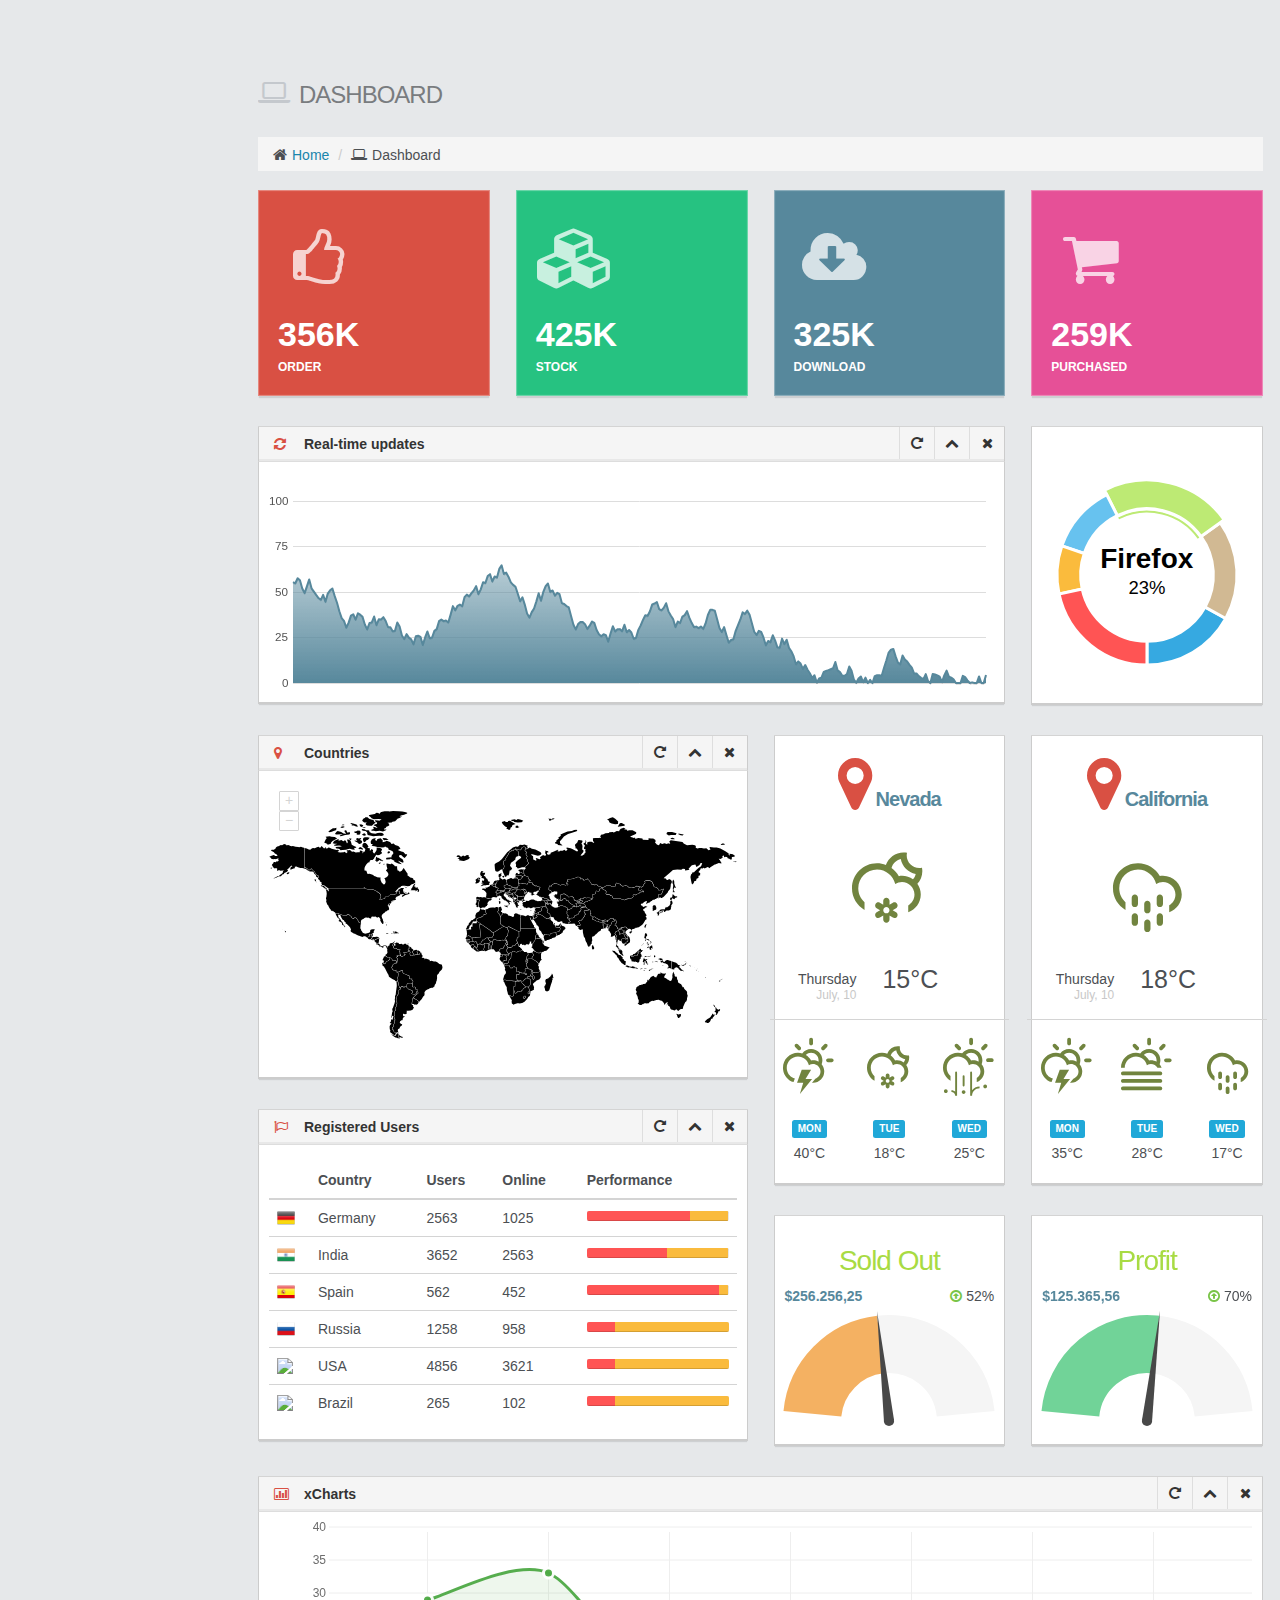
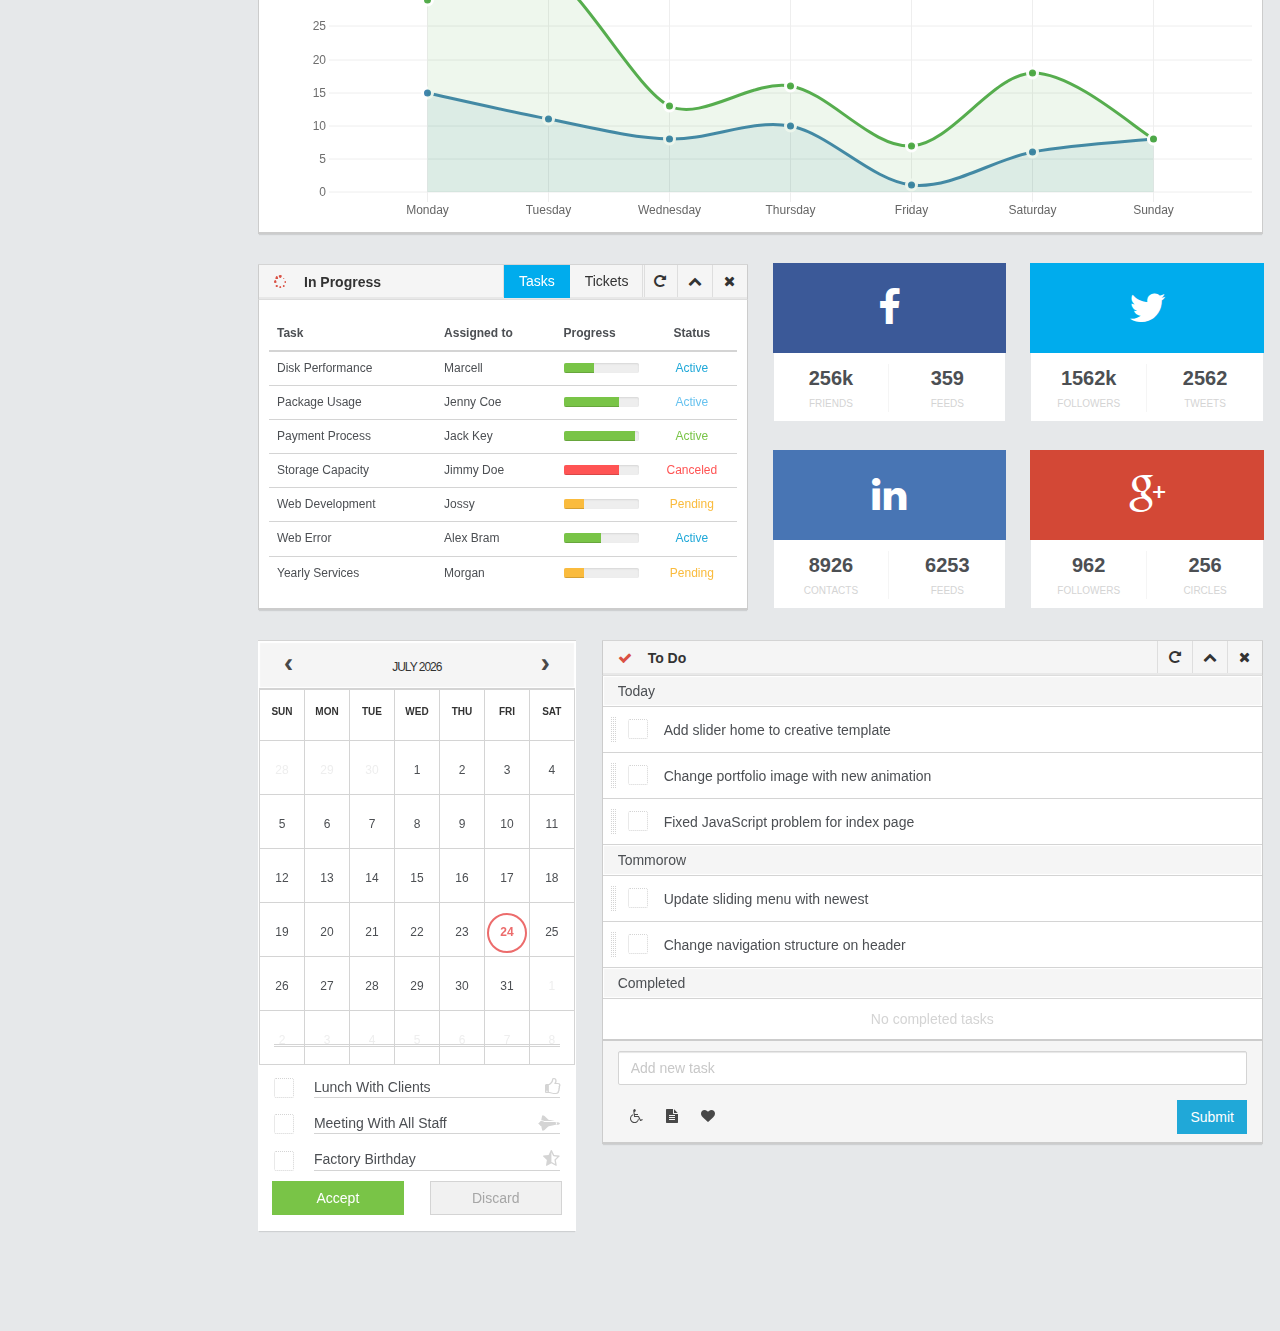
==== pfm-html/WebContent/index.html @ 99ac622e "init" ====
<!DOCTYPE html>
<html lang="en">
	<head>
    	<meta charset="utf-8">
	    <meta http-equiv="X-UA-Compatible" content="IE=edge">
	    <meta name="viewport" content="width=device-width, initial-scale=1">
	    <title>Proton - Admin Template</title>		
		
		<!-- Import google fonts - Heading first/ text second -->
        <link rel='stylesheet' type='text/css' href='http://fonts.useso.com/css?family=Open+Sans:400,700|Droid+Sans:400,700' />
        <!--[if lt IE 9]>
<link href="http://fonts.useso.com/css?family=Open+Sans:400" rel="stylesheet" type="text/css" />
<link href="http://fonts.useso.com/css?family=Open+Sans:700" rel="stylesheet" type="text/css" />
<link href="http://fonts.useso.com/css?family=Droid+Sans:400" rel="stylesheet" type="text/css" />
<link href="http://fonts.useso.com/css?family=Droid+Sans:700" rel="stylesheet" type="text/css" />
<![endif]-->

		<!-- Fav and touch icons -->
		<link rel="shortcut icon" href="assets/ico/favicon.ico" type="image/x-icon" />    

	    <!-- Css files -->
	    <link href="assets/css/bootstrap.min.css" rel="stylesheet">		
		<link href="assets/css/jquery.mmenu.css" rel="stylesheet">		
		<link href="assets/css/font-awesome.min.css" rel="stylesheet">
		<link href="assets/css/climacons-font.css" rel="stylesheet">
		<link href="assets/plugins/xcharts/css/xcharts.min.css" rel=" stylesheet">		
		<link href="assets/plugins/fullcalendar/css/fullcalendar.css" rel="stylesheet">
		<link href="assets/plugins/morris/css/morris.css" rel="stylesheet">
		<link href="assets/plugins/jquery-ui/css/jquery-ui-1.10.4.min.css" rel="stylesheet">
		<link href="assets/plugins/jvectormap/css/jquery-jvectormap-1.2.2.css" rel="stylesheet">	    
	    <link href="assets/css/style.min.css" rel="stylesheet">
		<link href="assets/css/add-ons.min.css" rel="stylesheet">		

	    <!-- HTML5 shim and Respond.js IE8 support of HTML5 elements and media queries -->
	    <!--[if lt IE 9]>
			<script src="https://oss.maxcdn.com/libs/html5shiv/3.7.0/html5shiv.js"></script>
			<script src="https://oss.maxcdn.com/libs/respond.js/1.4.2/respond.min.js"></script>
	    <![endif]-->

	    <!-- start: JavaScript-->
	<!--[if !IE]>-->

			<script src="assets/js/jquery-2.1.1.min.js"></script>

	<!--<![endif]-->

	<!--[if IE]>
	
		<script src="assets/js/jquery-1.11.1.min.js"></script>
	
	<![endif]-->

	<!--[if !IE]>-->

		<script type="text/javascript">
			window.jQuery || document.write("<script src='assets/js/jquery-2.1.1.min.js'>"+"<"+"/script>");
		</script>

	<!--<![endif]-->

	<!--[if IE]>
	
		<script type="text/javascript">
	 	window.jQuery || document.write("<script src='assets/js/jquery-1.11.1.min.js'>"+"<"+"/script>");
		</script>
		
	<![endif]-->
	<script src="assets/js/jquery-migrate-1.2.1.min.js"></script>
	<script src="assets/js/bootstrap.min.js"></script>	
	
	
	<!-- page scripts -->
	<script src="assets/plugins/jquery-ui/js/jquery-ui-1.10.4.min.js"></script>
	<script src="assets/plugins/touchpunch/jquery.ui.touch-punch.min.js"></script>
	<script src="assets/plugins/moment/moment.min.js"></script>
	<script src="assets/plugins/fullcalendar/js/fullcalendar.min.js"></script>
	<!--[if lte IE 8]>
		<script language="javascript" type="text/javascript" src="assets/plugins/excanvas/excanvas.min.js"></script>
	<![endif]-->
	<script src="assets/plugins/flot/jquery.flot.min.js"></script>
	<script src="assets/plugins/flot/jquery.flot.pie.min.js"></script>
	<script src="assets/plugins/flot/jquery.flot.stack.min.js"></script>
	<script src="assets/plugins/flot/jquery.flot.resize.min.js"></script>
	<script src="assets/plugins/flot/jquery.flot.time.min.js"></script>
	<script src="assets/plugins/flot/jquery.flot.spline.min.js"></script>
	<script src="assets/plugins/xcharts/js/xcharts.min.js"></script>
	<script src="assets/plugins/autosize/jquery.autosize.min.js"></script>
	<script src="assets/plugins/placeholder/jquery.placeholder.min.js"></script>
	<script src="assets/plugins/datatables/js/jquery.dataTables.min.js"></script>
	<script src="assets/plugins/datatables/js/dataTables.bootstrap.min.js"></script>
	<script src="assets/plugins/raphael/raphael.min.js"></script>
	<script src="assets/plugins/morris/js/morris.min.js"></script>
	<script src="assets/plugins/jvectormap/js/jquery-jvectormap-1.2.2.min.js"></script>
	<script src="assets/plugins/jvectormap/js/jquery-jvectormap-world-mill-en.js"></script>
	<script src="assets/plugins/jvectormap/js/gdp-data.js"></script>	
	<script src="assets/plugins/gauge/gauge.min.js"></script>
	
	
	<!-- theme scripts -->
	<script src="assets/js/SmoothScroll.js"></script>
	<script src="assets/js/jquery.mmenu.min.js"></script>
	<script src="assets/js/core.min.js"></script>
	<script src="assets/plugins/d3/d3.min.js"></script>	
	
	<!-- inline scripts related to this page -->
	<script src="assets/js/pages/index.js"></script>	
	
	<!-- end: JavaScript-->
	</head>
</head>

<body>
	<!-- start: Header -->
	<!--#include file="navigation.html"-->
	<!-- end: Header -->
	
	<div class="container-fluid content">
	
		<div class="row">
				
			<!-- start: Main Menu -->
			<!--#include file="main-menu.html"-->
			<!-- end: Main Menu -->
			
			<!-- start: Content -->
			<div class="main">
			
				<div class="row">
					<div class="col-lg-12">
						<h3 class="page-header"><i class="fa fa-laptop"></i> Dashboard</h3>
						<ol class="breadcrumb">
							<li><i class="fa fa-home"></i><a href="index.shtml">Home</a></li>
							<li><i class="fa fa-laptop"></i>Dashboard</li>						  	
						</ol>
					</div>
				</div>
				
				<div class="row">
					
					<div class="col-lg-3 col-md-3 col-sm-12 col-xs-12">
						<div class="info-box red-bg">
							<i class="fa fa-thumbs-o-up"></i>
							<div class="count">356K</div>
							<div class="title">Order</div>						
						</div><!--/.info-box-->			
					</div><!--/.col-->
					
					<div class="col-lg-3 col-md-3 col-sm-12 col-xs-12">
						<div class="info-box green-bg">
							<i class="fa fa-cubes"></i>
							<div class="count">425K</div>
							<div class="title">Stock</div>						
						</div><!--/.info-box-->			
					</div><!--/.col-->
					
					<div class="col-lg-3 col-md-3 col-sm-12 col-xs-12">
						<div class="info-box blue-bg">
							<i class="fa fa-cloud-download"></i>
							<div class="count">325K</div>
							<div class="title">Download</div>						
						</div><!--/.info-box-->			
					</div><!--/.col-->
					
					<div class="col-lg-3 col-md-3 col-sm-12 col-xs-12">
						<div class="info-box magenta-bg">
							<i class="fa fa-shopping-cart"></i>
							<div class="count">259K</div>
							<div class="title">Purchased</div>						
						</div><!--/.info-box-->			
					</div><!--/.col-->		
					
				</div><!--/.row-->
				
				<div class="row">
					
					<div class="col-lg-9 col-md-12">
						
						<div class="panel panel-default">
							
							<div class="panel-heading">
								<i class="fa fa-refresh red"></i><h2><strong>Real-time updates</strong></h2>
								
								<div class="panel-actions">
									<a href="index.shtml#" class="btn-setting"><i class="fa fa-rotate-right"></i></a>
									<a href="index.shtml#" class="btn-minimize"><i class="fa fa-chevron-up"></i></a>
									<a href="index.shtml#" class="btn-close"><i class="fa fa-times"></i></a>
								</div>					
							</div>
							
							<div class="panel-body">						
								</br/>							
								<div id="realtime-update" style="height:200px;color:#484848;"></div>
							</div>						
						</div>						
					</div><!--/col-->				
					<div class="col-lg-3 col-md-12">
						<div class="panel panel-default">					
							<div class="panel-body white-bg">						
								</br/>
								<div class="graph-container text-center">
									<div id="hero-donut" class="graph" style="height:236px;"></div>
								</div>	
							</div>
						</div>		
					</div><!--/.col-->		
					
				</div><!--/.row-->	
	
				<div class="row">	
	
					<div class="col-lg-6 col-md-12">
						
						<div class="panel panel-default">
							<div class="panel-heading">
								<h2><i class="fa fa-map-marker red"></i><strong>Countries</strong></h2>
								<div class="panel-actions">
									<a href="index.shtml#" class="btn-setting"><i class="fa fa-rotate-right"></i></a>
									<a href="index.shtml#" class="btn-minimize"><i class="fa fa-chevron-up"></i></a>
									<a href="index.shtml#" class="btn-close"><i class="fa fa-times"></i></a>
								</div>	
							</div>
							<div class="panel-body">
								<div id="map" style="height:286px;"></div>	
							</div>
		
						</div>
							
						<div class="panel panel-default">
							<div class="panel-heading">
								<h2><i class="fa fa-flag-o red"></i><strong>Registered Users</strong></h2>
								<div class="panel-actions">
									<a href="index.shtml#" class="btn-setting"><i class="fa fa-rotate-right"></i></a>
									<a href="index.shtml#" class="btn-minimize"><i class="fa fa-chevron-up"></i></a>
									<a href="index.shtml#" class="btn-close"><i class="fa fa-times"></i></a>
								</div>
							</div>
							<div class="panel-body">
								<table class="table bootstrap-datatable countries">
									<thead>
										<tr>
											<th></th>
											<th>Country</th>
											<th>Users</th>
											<th>Online</th>
											<th>Performance</th>
										</tr>
									</thead>   
									<tbody>
										<tr>
											<td><img src="assets/ico/flags/Germany.png" style="height:18px; margin-top:-2px;"></td>
											<td>Germany</td>
											<td>2563</td>
											<td>1025</td>
											<td>
												<div class="progress thin">
													<div class="progress-bar progress-bar-danger" role="progressbar" aria-valuenow="73" aria-valuemin="0" aria-valuemax="100" style="width: 73%">
													</div>
													<div class="progress-bar progress-bar-warning" role="progressbar" aria-valuenow="27" aria-valuemin="0" aria-valuemax="100" style="width: 27%">
												  	</div>
												</div>
												<span class="sr-only">73%</span>   	
											</td>
										</tr>
										<tr>
											<td><img src="assets/ico/flags/India.png" style="height:18px; margin-top:-2px;"></td>
											<td>India</td>
											<td>3652</td>
											<td>2563</td>
											<td>
												<div class="progress thin">
													<div class="progress-bar progress-bar-danger" role="progressbar" aria-valuenow="57" aria-valuemin="0" aria-valuemax="100" style="width: 57%">
													</div>
													<div class="progress-bar progress-bar-warning" role="progressbar" aria-valuenow="43" aria-valuemin="0" aria-valuemax="100" style="width: 43%">
													</div>
												</div>
												<span class="sr-only">57%</span>   	
											</td>
										</tr>
										<tr>
											<td><img src="assets/ico/flags/Spain.png" style="height:18px; margin-top:-2px;"></td>
											<td>Spain</td>
											<td>562</td>
											<td>452</td>
											<td>
												<div class="progress thin">
													<div class="progress-bar progress-bar-danger" role="progressbar" aria-valuenow="93" aria-valuemin="0" aria-valuemax="100" style="width: 93%">
													</div>
													<div class="progress-bar progress-bar-warning" role="progressbar" aria-valuenow="7" aria-valuemin="0" aria-valuemax="100" style="width: 7%">
												  	</div>
												</div>
												<span class="sr-only">93%</span>   	
											</td>
										</tr>
										<tr>
											<td><img src="assets/ico/flags/Russia.png" style="height:18px; margin-top:-2px;"></td>
											<td>Russia</td>
											<td>1258</td>
											<td>958</td>
											<td>
												<div class="progress thin">
												  	<div class="progress-bar progress-bar-danger" role="progressbar" aria-valuenow="20" aria-valuemin="0" aria-valuemax="100" style="width: 20%">
												  	</div>
													<div class="progress-bar progress-bar-warning" role="progressbar" aria-valuenow="80" aria-valuemin="0" aria-valuemax="100" style="width: 80%">
												  	</div>
												</div>
												<span class="sr-only">20%</span>   	
											</td>
										</tr>
										<tr>
											<td><img src="assets/ico/flags/usa.png" style="height:18px; margin-top:-2px;"></td>
											<td>USA</td>
											<td>4856</td>
											<td>3621</td>
											<td>
												<div class="progress thin">
												  	<div class="progress-bar progress-bar-danger" role="progressbar" aria-valuenow="20" aria-valuemin="0" aria-valuemax="100" style="width: 20%">
												  	</div>
													<div class="progress-bar progress-bar-warning" role="progressbar" aria-valuenow="80" aria-valuemin="0" aria-valuemax="100" style="width: 80%">
												  	</div>
												</div>
												<span class="sr-only">20%</span>   	
											</td>
										</tr>
										<tr>
											<td><img src="assets/ico/flags/brazil.png" style="height:18px; margin-top:-2px;"></td>
											<td>Brazil</td>
											<td>265</td>
											<td>102</td>
											<td>
												<div class="progress thin">
												  	<div class="progress-bar progress-bar-danger" role="progressbar" aria-valuenow="20" aria-valuemin="0" aria-valuemax="100" style="width: 20%">
												  	</div>
													<div class="progress-bar progress-bar-warning" role="progressbar" aria-valuenow="80" aria-valuemin="0" aria-valuemax="100" style="width: 80%">
												  	</div>
												</div>
												<span class="sr-only">20%</span>   	
											</td>
										</tr>
									</tbody>
								</table>
							</div>
		
						</div>	
	
					</div><!--/col-->
					
					
					<div class="col-lg-3 col-md-12">
						
						<div class="panel panel-default">
	
							<div class="panel-body weather widget">
								
								<div class="today text-center">
									
									<h4 class="blue"><strong><i class="fa fa-map-marker fa-3x red"></i> Nevada</strong></h4>
									<i class="climacon snow moon"></i>
									
									
									<div class="row">
										
										<div class="col-xs-5 text-right date">
											<div>Thursday</div>
											<small>July, 10</small>
										</div><!--/.col-->
										
										<div class="col-xs-7 text-left temp">
											15°C
										</div><!--/.col-->	
										
									</div><!--/.row-->		
									
								</div>
								
								<div class="forecast row text-center">
									
									<div class="col-xs-4">
										<i class="climacon lightning sun"></i>
										<span class="label label-primary">MON</span>
										<p>40°C</p>
									</div><!--/.col-->
									
									<div class="col-xs-4">
										<i class="climacon snow moon"></i>
										<span class="label label-primary">TUE</span>
										<p>18°C</p>
									</div><!--/.col-->
									
									<div class="col-xs-4">
										<i class="climacon hail sun"></i>
										<span class="label label-primary">WED</span>
										<p>25°C</p>
									</div><!--/.col-->
									
								</div>												
								
							</div>
						</div>		
					
					</div><!--/.col-->
					
					<div class="col-lg-3 col-md-12">
						
						<div class="panel panel-default">
	
							<div class="panel-body weather widget">
								
								<div class="today text-center">
									
									<h4 class="blue"><strong><i class="fa fa-map-marker fa-3x red"></i> California</strong></h4>
									<i class="climacon rain"></i>
									
									
									<div class="row">
										
										<div class="col-xs-5 text-right date">
											<div>Thursday</div>
											<small>July, 10</small>
										</div><!--/.col-->
										
										<div class="col-xs-7 text-left temp">
											18°C
										</div><!--/.col-->	
										
									</div><!--/.row-->		
									
								</div>
								
								<div class="forecast row text-center">
									
									<div class="col-xs-4">
										<i class="climacon lightning sun"></i>
										<span class="label label-primary">MON</span>
										<p>35°C</p>
									</div><!--/.col-->
									
									<div class="col-xs-4">
										<i class="climacon fog sun"></i>
										<span class="label label-primary">TUE</span>
										<p>28°C</p>
									</div><!--/.col-->
									
									<div class="col-xs-4">
										<i class="climacon rain"></i>
										<span class="label label-primary">WED</span>
										<p>17°C</p>
									</div><!--/.col-->
									
								</div>												
								
							</div>
						</div>		
					
					</div><!--/.col-->
					
					<div class="col-lg-3 col-md-6">
						
						<div class="panel panel-default">
							
							<div class="panel-body text-center" style="height:230px">
								<h2 class="lime">Sold Out</h2>
								<div style="width:300px;left:50%;position:absolute;margin-left:-150px;">
									<canvas id="gauge1"></canvas>
								</div>
								<span class="pull-left"><strong class="blue">$256.256,25</strong></span>
								<span class="pull-right"><i class="fa fa-arrow-circle-o-up text-success"></i> 52%</span>
							</div>							
							
						</div>	
											
					</div><!--/.col-->
					
					<div class="col-lg-3 col-md-6">
						
						<div class="panel panel-default">
							
							<div class="panel-body text-center" style="height:230px">
								<h2 class="lime">Profit</h2>
								<div style="width:300px;left:50%;position:absolute;margin-left:-150px;">
									<canvas id="gauge2"></canvas>
								</div>
								<span class="pull-left"><strong class="blue">$125.365,56</strong></span>
								<span class="pull-right"><i class="fa fa-arrow-circle-o-up text-success"></i> 70%</span>
							</div>	
							
						</div>	
											
					</div><!--/.col-->
				</div><!--/row-->						
					
				<div class="row">	
					
					<div class="col-sm-12">
						
						<div class="panel panel-default">
							<div class="panel-heading">
								<h2><i class="fa fa-bar-chart-o red"></i><strong>xCharts</strong></h2>
								<div class="panel-actions">
									<a href="charts-xcharts.html#" class="btn-setting"><i class="fa fa-rotate-right"></i></a>
									<a href="charts-xcharts.html#" class="btn-minimize"><i class="fa fa-chevron-up"></i></a>
									<a href="charts-xcharts.html#" class="btn-close"><i class="fa fa-times"></i></a>
								</div>
							</div>
							<div class="panel-body">
								<figure class="demo" id="chart" style="height: 300px"></figure>
							</div>
						</div>
					
					</div><!--/col-->				
				
				</div><!--/row-->			
				
					
				<div class="row">			
					
					<div class="col-lg-6 col-md-12">
						
						<div class="panel panel-default">
							<div class="panel-heading">
								<h2><i class="fa fa-spinner red"></i><strong>In Progress</strong></h2>
								<div class="panel-actions">
									<a href="index.shtml#" class="btn-setting"><i class="fa fa-rotate-right"></i></a>
									<a href="index.shtml#" class="btn-minimize"><i class="fa fa-chevron-up"></i></a>
									<a href="index.shtml#" class="btn-close"><i class="fa fa-times"></i></a>
								</div>
								<ul class="nav nav-tabs" id="recent">
								  	<li class="active"><a href="index.shtml#tasks">Tasks</a></li>
								  	<li><a href="index.shtml#tickets">Tickets</a></li>
								</ul>
							</div>
							<div class="panel-body">
								<div class="tab-content">
									<div class="tab-pane active" id="tasks">
										<table class="table bootstrap-datatable datatable small-font">
											<thead>
												  <tr>
													  <th>Task</th>
													  <th>Assigned to</th>
													  <th>Progress</th>
													  <th class="center">Status</th>
												  </tr>
											  </thead>   
											  <tbody>
												<tr>
													<td>Package Usage</td>
													<td>Jenny Coe</td>
													<td>
														<div class="progress thin">
														  	<div class="progress-bar progress-bar-success" role="progressbar" aria-valuenow="73" aria-valuemin="0" aria-valuemax="100" style="width: 73%">
														    	<span class="sr-only">73% Complete (success)</span>
														  	</div>
														</div>
													</td>
													<td class="text-center text-info">
														Active
													</td>
												</tr>
												<tr>
													<td>Payment Process</td>
													<td>Jack Key</td>
													<td>
														<div class="progress thin">
														  	<div class="progress-bar progress-bar-success" role="progressbar" aria-valuenow="95" aria-valuemin="0" aria-valuemax="100" style="width: 95%">
														    	<span class="sr-only">95% Complete (success)</span>
														  	</div>
														</div>
													</td>
													<td class="text-center text-success">
														Active
													</td>
												</tr>
												<tr>
													<td>Web Development</td>
													<td>Jossy</td>
													<td>
														<div class="progress thin">
														  	<div class="progress-bar progress-bar-warning" role="progressbar" aria-valuenow="27" aria-valuemin="0" aria-valuemax="100" style="width: 27%">
														    	<span class="sr-only">27% Complete (success)</span>
														  	</div>
														</div>
													</td>
													<td class="text-center text-warning">
														Pending
													</td>
												</tr>
												<tr>
													<td>Web Error</td>
													<td>Alex Bram</td>
													<td>
														<div class="progress thin">
														  	<div class="progress-bar progress-bar-success" role="progressbar" aria-valuenow="50" aria-valuemin="0" aria-valuemax="100" style="width: 50%">
														    	<span class="sr-only">50% Complete (success)</span>
														  	</div>
														</div>
													</td>
													<td class="text-center text-primary">
														Active
													</td>
												</tr>
												<tr>
													<td>Storage Capacity</td>
													<td>Jimmy Doe</td>
													<td>
														<div class="progress thin">
														  	<div class="progress-bar progress-bar-danger" role="progressbar" aria-valuenow="73" aria-valuemin="0" aria-valuemax="100" style="width: 73%">
														    	<span class="sr-only">73% Complete (success)</span>
														  	</div>
														</div>
													</td>
													<td class="text-center text-danger">
														Canceled
													</td>
												</tr>
												<tr>
													<td>Disk Performance</td>
													<td>Marcell</td>
													<td>
														<div class="progress thin">
														  	<div class="progress-bar progress-bar-success" role="progressbar" aria-valuenow="40" aria-valuemin="0" aria-valuemax="100" style="width: 40%">
														    	<span class="sr-only">40% Complete (success)</span>
														  	</div>
														</div>
													</td>
													<td class="text-center text-primary">
														Active
													</td>
												</tr>
												<tr>
													<td>Yearly Services</td>
													<td>Morgan</td>
													<td>
														<div class="progress thin">
														  	<div class="progress-bar progress-bar-warning" role="progressbar" aria-valuenow="27" aria-valuemin="0" aria-valuemax="100" style="width: 27%">
														    	<span class="sr-only">27% Complete (success)</span>
														  	</div>
														</div>
													</td>
													<td class="text-center text-warning">
														Pending
													</td>
												</tr>											
											</tbody>
										</table>
									</div>	
								  	<div class="tab-pane" id="tickets">
										<table class="table bootstrap-datatable datatable small-font">
											<thead>
												<tr>
													<th>Status</th>
													<th>Date</th>
													<th>Description</th>
													<th>User</th>
													<th>Number</th>
												</tr>
											</thead>   
											<tbody>
												<tr>
													<td><span class="label label-success">Complete</span></td>
													<td>May 10, 2014 18:05</td>
													<td>Disk problem</td>
													<td>Gerry</td>
													<td><b>[#26915]</b></td>
												</tr>
												<tr>
													<td><span class="label label-warning">Suspended</span></td>
													<td>May 10, 2014 18:05</td>
													<td>Hosting Update</td>
													<td>Sarah</td>
													<td><b>[#25986]</b></td>
												</tr>
												<tr>
													<td><span class="label label-danger">Rejected</span></td>
													<td>May 10, 2014 18:05</td>
													<td>Trouble Connection</td>
													<td>Smith</td>
													<td><b>[#23695]</b></td>
												</tr>
												<tr>
													<td><span class="label label-info">In progress</span></td>
													<td>May 10, 2014 18:05</td>
													<td>Domain Performance </td>
													<td>George</td>
													<td><b>[#24587]</b></td>
												</tr>
												<tr>
													<td><span class="label label-success">Complete</span></td>
													<td>May 10, 2014 18:05</td>
													<td>Paypal Registration</td>
													<td>Justin</td>
													<td><b>[#25698]</b></td>
												</tr>
												<tr>
													<td><span class="label label-success">Complete</span></td>
													<td>May 10, 2014 18:05</td>
													<td>Server Problem</td>
													<td>Elie</td>
													<td><b>[#25367]</b></td>
												</tr>
												<tr>
													<td><span class="label label-info">In progress</span></td>
													<td>May 10, 2014 18:05</td>
													<td>Design Error</td>
													<td>Reinald</td>
													<td><b>[#25639]</b></td>
												</tr>
																						
											</tbody>
										</table>
								  	</div>
								</div>	 	
							</div>
						</div>
						
					</div><!--/col-->
					<div class="col-md-3">
						
						<div class="social-box facebook">
							<i class="fa fa-facebook"></i>
							<ul>
								<li>
									<strong>256k</strong>
									<span>friends</span>
								</li>
								<li>
									<strong>359</strong>
									<span>feeds</span>
								</li>
							</ul>
						</div><!--/social-box-->			
						
					</div><!--/col-->
					
					<div class="col-md-3">
						
						<div class="social-box twitter">
							<i class="fa fa-twitter"></i>
							<ul>
								<li>
									<strong>1562k</strong>
									<span>followers</span>
								</li>
								<li>
									<strong>2562</strong>
									<span>tweets</span>
								</li>
							</ul>
						</div><!--/social-box-->			
						
					</div><!--/col-->
					
					<div class="col-md-3">
						
						<div class="social-box linkedin">
							<i class="fa fa-linkedin"></i>
							<ul>
								<li>
									<strong>8926</strong>
									<span>contacts</span>
								</li>
								<li>
									<strong>6253</strong>
									<span>feeds</span>
								</li>
							</ul>
						</div><!--/social-box-->			
						
					</div><!--/col-->
					
					<div class="col-md-3">
						
						<div class="social-box google-plus">
							<i class="fa fa-google-plus"></i>
							<ul>
								<li>
									<strong>962</strong>
									<span>followers</span>
								</li>
								<li>
									<strong>256</strong>
									<span>circles</span>
								</li>
							</ul>
						</div><!--/social-box-->			
						
					</div><!--/col-->
						
				</div><!--/row-->	
	
				<div class="row">
					
					<div class="col-lg-4 col-md-12">
						<div class="panel panel-default calendar">	
							<div class="calendar-small"></div>
							<div class="list">
								<ul>
									<li>
										<label class="custom-checkbox-item">
											<input class="custom-checkbox" type="checkbox"/>
											<span class="custom-checkbox-mark"></span>
											<span class="custom-checkbox-desc">Lunch With Clients</span>
											<i class="fa fa-thumbs-o-up"></i>
										</label>
									</li>
									<li>
										<label class="custom-checkbox-item">
											<input class="custom-checkbox" type="checkbox"/>
											<span class="custom-checkbox-mark"></span>
											<span class="custom-checkbox-desc">Meeting With All Staff</span>
											<i class="fa fa-space-shuttle"></i>
										</label>
									</li>
									<li>
										<label class="custom-checkbox-item">
											<input class="custom-checkbox" type="checkbox"/>
											<span class="custom-checkbox-mark"></span>
											<span class="custom-checkbox-desc">Factory Birthday</span>
											<i class="fa fa-star-half-o"></i>
										</label>
									</li>
								</ul>
								<div class="row">
									<div class="col-xs-6">
										<button type="button" class="btn btn-success btn-block">Accept</button>
									</div><!--/col-->
									<div class="col-xs-6">
										<button type="button" class="btn btn-default btn-block">Discard</button>
									</div><!--/col-->
								</div><!--/row-->
							</div>				
						</div>
					</div><!--/col-->
					
					<div class="col-lg-8 col-md-12">
	
						<div class="panel panel-default">
							<div class="panel-heading">
								<h2><i class="fa fa-check red"></i><strong>To Do</strong></h2>
								<div class="panel-actions">
									<a href="index.shtml#" class="btn-setting"><i class="fa fa-rotate-right"></i></a>
									<a href="index.shtml#" class="btn-minimize"><i class="fa fa-chevron-up"></i></a>
									<a href="index.shtml#" class="btn-close"><i class="fa fa-times"></i></a>
								</div>
							</div>
							<div class="panel-body no-padding">
								<div class="todo-list">									
									<div class="header">Today</div>
									<ul id="todo-2" class="todo-list-tasks">
										<li>
											<label class="custom-checkbox-item pull-left">
												<input class="custom-checkbox" type="checkbox"/>
												<span class="custom-checkbox-mark"></span>
											</label>
											<span class="desc">Add slider home to creative template</span> 
										</li>
										<li>
											<label class="custom-checkbox-item pull-left">
												<input class="custom-checkbox" type="checkbox"/>
												<span class="custom-checkbox-mark"></span>
											</label>
											<span class="desc">Change portfolio image with new animation</span> 
										</li>
										<li>
											<label class="custom-checkbox-item pull-left">
												<input class="custom-checkbox" type="checkbox"/>
												<span class="custom-checkbox-mark"></span>
											</label>
											<span class="desc">Fixed JavaScript problem for index page</span> 
										</li>
									</ul>
									<div class="header">Tommorow</div>
									<ul id="todo-3" class="todo-list-tasks">
										<li>
											<label class="custom-checkbox-item pull-left">
												<input class="custom-checkbox" type="checkbox"/>
												<span class="custom-checkbox-mark"></span>
											</label>
											<span class="desc">Update sliding menu with newest</span> 
										</li>
										<li>
											<label class="custom-checkbox-item pull-left">
												<input class="custom-checkbox" type="checkbox"/>
												<span class="custom-checkbox-mark"></span>
											</label>
											<span class="desc">Change navigation structure on header</span> 
										</li>
									</ul>
									<div class="header">Completed</div>
									<ul class="completed"></ul>		
								</div>
							</div>
							<div class="panel-footer">
								<div class="form-group">
									<input type="email" class="form-control" placeholder="Add new task">
								</div>
								<div class="btn-group">
									<button type="button" class="btn btn-link"><i class="fa fa-wheelchair"></i></button>
									<button type="button" class="btn btn-link"><i class="fa fa-file-text"></i></button>
									<button type="button" class="btn btn-link"><i class="fa fa-heart"></i></button>
								</div>
								
								<div class="pull-right">
									<button type="button" class="btn btn-primary">Submit</button>
								</div>	
							</div>						
						</div>
	
					</div><!--/col-->
					
				</div><!--/row-->     
						
			</div>
			<!-- end: Content -->
			
			<br><br><br>
		
		</div>
		
		<!--# include file="/usage.html" -->		
		
	</div>
	<!--/container-->
		
	
	<div class="modal fade" id="myModal">
		<div class="modal-dialog">
			<div class="modal-content">
				<div class="modal-header">
					<button type="button" class="close" data-dismiss="modal" aria-hidden="true">&times;</button>
					<h4 class="modal-title">Warning Title</h4>
				</div>
				<div class="modal-body">
					<p>Here settings can be configured...</p>
				</div>
				<div class="modal-footer">
					<button type="button" class="btn btn-default" data-dismiss="modal">Close</button>
					<button type="button" class="btn btn-primary">Save changes</button>
				</div>
			</div><!-- /.modal-content -->
		</div><!-- /.modal-dialog -->
	</div><!-- /.modal -->
	
	<div class="clearfix"></div>
	
		
	
	
</body>
</html>
---- pfm-html/WebContent/assets/css/climacons-font.css ----
@font-face {
	font-family: 'Climacons-Font';
	src:url('../fonts/climacons-webfont.eot');
	src:url('../fonts/climacons-webfont.eot?#iefix') format('embedded-opentype'),
		url('../fonts/climacons-webfont.svg#Climacons-Font') format('svg'),
		url('../fonts/climacons-webfont.woff') format('woff'),
		url('../fonts/climacons-webfont.ttf') format('truetype');
	font-weight: normal;
	font-style: normal;
}
.climacon:before{
    color: #71843f;
	font-family: 'Climacons-Font';
	speak: none;
	font-style: normal;
	font-weight: normal;
	line-height: 1;
	-webkit-font-smoothing: antialiased;
}
.climacon.cloud:before {
	content: "\e000";
}
.climacon.cloud.sun:before {
	content: "\e001";
}
.climacon.cloud.moon:before {
	content: "\e002";
}
.climacon.rain:before,
.climacon.rain.cloud:before {
	content: "\e003";
}
.climacon.rain.sun:before,
.climacon.rain.cloud.sun:before {
	content: "\e004";
}
.climacon.rain.moon:before,
.climacon.rain.cloud.moon:before {
	content: "\e005";
}
.climacon.showers:before,
.climacon.showers.cloud:before {
	content: "\e006";
}
.climacon.showers.sun:before,
.climacon.showers.cloud.sun:before {
	content: "\e007";
}
.climacon.showers.moon:before,
.climacon.showers.cloud.moon:before {
	content: "\e008";
}
.climacon.downpour:before,
.climacon.downpour.cloud:before {
	content: "\e009";
}
.climacon.downpour.sun:before,
.climacon.downpour.cloud.sun:before {
	content: "\e00a";
}
.climacon.downpour.moon:before,
.climacon.downpour.cloud.moon:before {
	content: "\e00b";
}
.climacon.drizzle:before,
.climacon.drizzle.cloud:before {
	content: "\e00c";
}
.climacon.drizzle.sun:before,
.climacon.drizzle.cloud.sun:before {
	content: "\e00d";
}
.climacon.drizzle.moon:before,
.climacon.drizzle.cloud.moon:before {
	content: "\e00e";
}
.climacon.sleet:before,
.climacon.sleet.cloud:before {
	content: "\e00f";
}
.climacon.sleet.sun:before,
.climacon.sleet.cloud.sun:before {
	content: "\e010";
}
.climacon.sleet.moon:before,
.climacon.sleet.cloud.moon:before {
	content: "\e011";
}
.climacon.hail:before,
.climacon.hail.cloud:before {
	content: "\e012";
}
.climacon.hail.sun:before,
.climacon.hail.cloud.sun:before {
	content: "\e013";
}
.climacon.hail.moon:before,
.climacon.hail.cloud.moon:before {
	content: "\e014";
}
.climacon.flurries:before,
.climacon.flurries.cloud:before {
	content: "\e015";
}
.climacon.flurries.sun:before,
.climacon.flurries.cloud.sun:before {
	content: "\e016";
}
.climacon.flurries.moon:before,
.climacon.flurries.cloud.moon:before {
	content: "\e017";
}
.climacon.snow:before,
.climacon.snow.cloud:before {
	content: "\e018";
}
.climacon.snow.sun:before,
.climacon.snow.cloud.sun:before {
	content: "\e019";
}
.climacon.snow.moon:before,
.climacon.snow.cloud.moon:before {
	content: "\e01a";
}
.climacon.fog:before,
.climacon.fog.cloud:before {
	content: "\e01b";
}
.climacon.fog.sun:before,
.climacon.fog.cloud.sun:before {
	content: "\e01c";
}
.climacon.fog.moon:before,
.climacon.fog.cloud.moon:before {
	content: "\e01d";
}
.climacon.haze:before {
	content: "\e01e";
}
.climacon.haze.sun:before {
	content: "\e01f";
}
.climacon.haze.moon:before {
	content: "\e020";
}
.climacon.wind:before {
	content: "\e021";
}
.climacon.wind.cloud:before {
	content: "\e022";
}
.climacon.wind.sun:before,
.climacon.wind.cloud.sun:before {
	content: "\e023";
}
.climacon.wind.moon:before,
.climacon.wind.cloud.moon:before {
	content: "\e024";
}
.climacon.lightning:before,
.climacon.lightning.cloud:before {
	content: "\e025";
}
.climacon.lightning.sun:before,
.climacon.lightning.cloud.sun:before {
	content: "\e026";
}
.climacon.lightning.moon:before,
.climacon.lightning.cloud.moon:before {
	content: "\e027";
}
.climacon.sun:before {
	content: "\e028";
}
.climacon.sun.set:before,
.climacon.sunset:before {
	content: "\e029";
}
.climacon.sun.rise:before,
.climacon.sunrise:before {
	content: "\e02a";
}
.climacon.sun.low:before,
.climacon.sun-low:before,
.climacon.low-sun:before {
	content: "\e02b";
}
.climacon.sun.lower:before,
.climacon.sun-lower:before,
.climacon.lower-sun:before {
	content: "\e02c";
}
.climacon.moon:before {
	content: "\e02d";
}
.climacon.moon.new:before {
	content: "\e02e";
}
.climacon.moon.waxing.crescent:before,
.climacon.moon.first-crescent:before {
	content: "\e02f";
}
.climacon.moon.waxing.quarter:before,
.climacon.moon.first-quarter:before,
.climacon.moon.waxing.half:before,
.climacon.moon.first-half:before{
	content: "\e030";
}
.climacon.moon.waxing.gibbous:before,
.climacon.moon.first-gibbous:before,
.climacon.moon.waxing.three-quarter:before,
.climacon.moon.first-three-quarter:before {
	content: "\e031";
}
.climacon.moon.full:before {
	content: "\e032";
}
.climacon.moon.waning.gibbous:before,
.climacon.moon.last-gibbous:before,
.climacon.moon.waning.three-quarter:before,
.climacon.moon.last-three-quarter:before {
	content: "\e033";
}
.climacon.moon.waning.quarter:before,
.climacon.moon.last-quarter:before,
.climacon.moon.waning.half:before,
.climacon.moon.last-half:before {
	content: "\e034";
}
.climacon.moon.waning.crescent:before,
.climacon.moon.last-crescent:before {
	content: "\e035";
}
.climacon.snowflake:before {
	content: "\e036";
}
.climacon.tornado:before {
	content: "\e037";
}
.climacon.thermometer.empty:before,
.climacon.thermometer:before {
	content: "\e038";
}
.climacon.thermometer.low:before {
	content: "\e039";
}
.climacon.thermometer.medium-low:before {
	content: "\e03a";
}
.climacon.thermometer.medium-high:before {
	content: "\e03b";
}
.climacon.thermometer.high:before {
	content: "\e03c";
}
.climacon.thermometer.full:before {
	content: "\e03d";
}
.climacon.celcius:before {
	content: "\e03e";
}
.climacon.farenheit:before {
	content: "\e03f";
}
.climacon.compass:before {
	content: "\e040";
}
.climacon.compass.north:before {
	content: "\e041";
}
.climacon.compass.east:before {
	content: "\e042";
}
.climacon.compass.south:before {
	content: "\e043";
}
.climacon.compass.west:before {
	content: "\e044";
}
.climacon.umbrella:before {
	content: "\e045";
}
.climacon.sunglasses:before {
	content: "\e046";
}
.climacon.cloud.cycle:before,
.climacon.cloud.refresh:before {
	content: "\e047";
}
.climacon.cloud.down:before,
.climacon.cloud.download:before {
	content: "\e048";
}
.climacon.cloud.up:before,
.climacon.cloud.upload:before {
	content: "\e049";
}

.climacon {
	font-size: 60px;
}
---- pfm-html/WebContent/assets/plugins/xcharts/css/xcharts.min.css ----
.xchart .line{stroke-width:3px;fill:none}.xchart .fill{stroke-width:0}.xchart circle{stroke:#FFF;stroke-width:3px}.xchart .axis .domain{fill:none}.xchart .axis .tick line{stroke:#EEE;stroke-width:1px}.xchart .axis text{font-family:Helvetica,Arial,Verdana,sans-serif;fill:#666;font-size:12px}.xchart .color0 .line{stroke:#3880aa}.xchart .color0 .line .fill{pointer-events:none}.xchart .color0 rect,.xchart .color0 circle{fill:#3880aa}.xchart .color0 .fill{fill:rgba(56,128,170,0.1)}.xchart .color0.comp .line{stroke:#89bbd8}.xchart .color0.comp rect{fill:#89bbd8}.xchart .color0.comp .fill{display:none}.xchart .color0.comp circle,.xchart .color0.comp .pointer{fill:#89bbd8}.xchart .color1 .line{stroke:#4da944}.xchart .color1 .line .fill{pointer-events:none}.xchart .color1 rect,.xchart .color1 circle{fill:#4da944}.xchart .color1 .fill{fill:rgba(77,169,68,0.1)}.xchart .color1.comp .line{stroke:#9dd597}.xchart .color1.comp rect{fill:#9dd597}.xchart .color1.comp .fill{display:none}.xchart .color1.comp circle,.xchart .color1.comp .pointer{fill:#9dd597}.xchart .color2 .line{stroke:#f26522}.xchart .color2 .line .fill{pointer-events:none}.xchart .color2 rect,.xchart .color2 circle{fill:#f26522}.xchart .color2 .fill{fill:rgba(242,101,34,0.1)}.xchart .color2.comp .line{stroke:#f9b99a}.xchart .color2.comp rect{fill:#f9b99a}.xchart .color2.comp .fill{display:none}.xchart .color2.comp circle,.xchart .color2.comp .pointer{fill:#f9b99a}.xchart .color3 .line{stroke:#c6080d}.xchart .color3 .line .fill{pointer-events:none}.xchart .color3 rect,.xchart .color3 circle{fill:#c6080d}.xchart .color3 .fill{fill:rgba(198,8,13,0.1)}.xchart .color3.comp .line{stroke:#f8555a}.xchart .color3.comp rect{fill:#f8555a}.xchart .color3.comp .fill{display:none}.xchart .color3.comp circle,.xchart .color3.comp .pointer{fill:#f8555a}.xchart .color4 .line{stroke:#672d8b}.xchart .color4 .line .fill{pointer-events:none}.xchart .color4 rect,.xchart .color4 circle{fill:#672d8b}.xchart .color4 .fill{fill:rgba(103,45,139,0.1)}.xchart .color4.comp .line{stroke:#a869ce}.xchart .color4.comp rect{fill:#a869ce}.xchart .color4.comp .fill{display:none}.xchart .color4.comp circle,.xchart .color4.comp .pointer{fill:#a869ce}.xchart .color5 .line{stroke:#ce1797}.xchart .color5 .line .fill{pointer-events:none}.xchart .color5 rect,.xchart .color5 circle{fill:#ce1797}.xchart .color5 .fill{fill:rgba(206,23,151,0.1)}.xchart .color5.comp .line{stroke:#f075cb}.xchart .color5.comp rect{fill:#f075cb}.xchart .color5.comp .fill{display:none}.xchart .color5.comp circle,.xchart .color5.comp .pointer{fill:#f075cb}.xchart .color6 .line{stroke:#d9ce00}.xchart .color6 .line .fill{pointer-events:none}.xchart .color6 rect,.xchart .color6 circle{fill:#d9ce00}.xchart .color6 .fill{fill:rgba(217,206,0,0.1)}.xchart .color6.comp .line{stroke:#fff75a}.xchart .color6.comp rect{fill:#fff75a}.xchart .color6.comp .fill{display:none}.xchart .color6.comp circle,.xchart .color6.comp .pointer{fill:#fff75a}.xchart .color7 .line{stroke:#754c24}.xchart .color7 .line .fill{pointer-events:none}.xchart .color7 rect,.xchart .color7 circle{fill:#754c24}.xchart .color7 .fill{fill:rgba(117,76,36,0.1)}.xchart .color7.comp .line{stroke:#c98c50}.xchart .color7.comp rect{fill:#c98c50}.xchart .color7.comp .fill{display:none}.xchart .color7.comp circle,.xchart .color7.comp .pointer{fill:#c98c50}.xchart .color8 .line{stroke:#2eb9b4}.xchart .color8 .line .fill{pointer-events:none}.xchart .color8 rect,.xchart .color8 circle{fill:#2eb9b4}.xchart .color8 .fill{fill:rgba(46,185,180,0.1)}.xchart .color8.comp .line{stroke:#86e1de}.xchart .color8.comp rect{fill:#86e1de}.xchart .color8.comp .fill{display:none}.xchart .color8.comp circle,.xchart .color8.comp .pointer{fill:#86e1de}.xchart .color9 .line{stroke:#0e2e42}.xchart .color9 .line .fill{pointer-events:none}.xchart .color9 rect,.xchart .color9 circle{fill:#0e2e42}.xchart .color9 .fill{fill:rgba(14,46,66,0.1)}.xchart .color9.comp .line{stroke:#2477ab}.xchart .color9.comp rect{fill:#2477ab}.xchart .color9.comp .fill{display:none}.xchart .color9.comp circle,.xchart .color9.comp .pointer{fill:#2477ab} .xchart .errorLine path {stroke: #C6080D;stroke-width: 3px;}.ex-tooltip{position:absolute;background:#EEE;-webkit-border-radius:3px;-moz-border-radius:3px;-ms-border-radius:3px;-o-border-radius:3px;border-radius:3px;padding:5px;-webkit-box-shadow:0 1px 3px #000;-moz-box-shadow:0 1px 3px #000;-ms-box-shadow:0 1px 3px #000;-o-box-shadow:0 1px 3px #000;box-shadow:0 1px 3px #000;border-collapse:separate;display:none}
---- pfm-html/WebContent/assets/plugins/fullcalendar/css/fullcalendar.css ----
/*!
 * FullCalendar v2.0.0 Stylesheet
 * Docs & License: http://arshaw.com/fullcalendar/
 * (c) 2013 Adam Shaw
 */


.fc {
	direction: ltr;
	text-align: left;
	}
	
.fc table {
	border-collapse: collapse;
	border-spacing: 0;
	}
	
html .fc,
.fc table {
	font-size: 1em;
	}
	
.fc td,
.fc th {
	padding: 0;
	vertical-align: top;
	}



/* Header
------------------------------------------------------------------------*/

.fc-header td {
	white-space: nowrap;
	}

.fc-header-left {
	width: 25%;
	text-align: left;
	}
	
.fc-header-center {
	text-align: center;
	}
	
.fc-header-right {
	width: 25%;
	text-align: right;
	}
	
.fc-header-title {
	display: inline-block;
	vertical-align: top;
	}
	
.fc-header-title h2 {
	margin-top: 0;
	white-space: nowrap;
	}
	
.fc .fc-header-space {
	padding-left: 10px;
	}
	
.fc-header .fc-button {
	margin-bottom: 1em;
	vertical-align: top;
	}
	
/* buttons edges butting together */

.fc-header .fc-button {
	margin-right: -1px;
	}
	
.fc-header .fc-corner-right,  /* non-theme */
.fc-header .ui-corner-right { /* theme */
	margin-right: 0; /* back to normal */
	}
	
/* button layering (for border precedence) */
	
.fc-header .fc-state-hover,
.fc-header .ui-state-hover {
	z-index: 2;
	}
	
.fc-header .fc-state-down {
	z-index: 3;
	}

.fc-header .fc-state-active,
.fc-header .ui-state-active {
	z-index: 4;
	}
	
	
	
/* Content
------------------------------------------------------------------------*/
	
.fc-content {
	position: relative;
	z-index: 1; /* scopes all other z-index's to be inside this container */
	clear: both;
	zoom: 1; /* for IE7, gives accurate coordinates for [un]freezeContentHeight */
	}
	
.fc-view {
	position: relative;
	width: 100%;
	overflow: hidden;
	}
	
	

/* Cell Styles
------------------------------------------------------------------------*/

.fc-widget-header,    /* <th>, usually */
.fc-widget-content {  /* <td>, usually */
	border: 1px solid #ddd;
	}
	
.fc-state-highlight { /* <td> today cell */ /* TODO: add .fc-today to <th> */
	background: #fcf8e3;
	}
	
.fc-cell-overlay { /* semi-transparent rectangle while dragging */
	background: #bce8f1;
	opacity: .3;
	filter: alpha(opacity=30); /* for IE */
	}
	


/* Buttons
------------------------------------------------------------------------*/

.fc-button {
	position: relative;
	display: inline-block;
	padding: 0 .6em;
	overflow: hidden;
	height: 1.9em;
	line-height: 1.9em;
	white-space: nowrap;
	cursor: pointer;
	}
	
.fc-state-default { /* non-theme */
	border: 1px solid;
	}

.fc-state-default.fc-corner-left { /* non-theme */
	border-top-left-radius: 4px;
	border-bottom-left-radius: 4px;
	}

.fc-state-default.fc-corner-right { /* non-theme */
	border-top-right-radius: 4px;
	border-bottom-right-radius: 4px;
	}

/*
	Our default prev/next buttons use HTML entities like &lsaquo; &rsaquo; &laquo; &raquo;
	and we'll try to make them look good cross-browser.
*/

.fc-button .fc-icon {
	margin: 0 .1em;
	font-size: 2em;
	font-family: "Courier New", Courier, monospace;
	vertical-align: baseline; /* for IE7 */
	}

.fc-icon-left-single-arrow:after {
	content: "\02039";
	font-weight: bold;
	}

.fc-icon-right-single-arrow:after {
	content: "\0203A";
	font-weight: bold;
	}

.fc-icon-left-double-arrow:after {
	content: "\000AB";
	}

.fc-icon-right-double-arrow:after {
	content: "\000BB";
	}
	
/* icon (for jquery ui) */

.fc-button .ui-icon {
	position: relative;
	top: 50%;
	float: left;
	margin-top: -8px; /* we know jqui icons are always 16px tall */
	}
	
/*
  button states
  borrowed from twitter bootstrap (http://twitter.github.com/bootstrap/)
*/

.fc-state-default {
	background-color: #f5f5f5;
	background-image: -moz-linear-gradient(top, #ffffff, #e6e6e6);
	background-image: -webkit-gradient(linear, 0 0, 0 100%, from(#ffffff), to(#e6e6e6));
	background-image: -webkit-linear-gradient(top, #ffffff, #e6e6e6);
	background-image: -o-linear-gradient(top, #ffffff, #e6e6e6);
	background-image: linear-gradient(to bottom, #ffffff, #e6e6e6);
	background-repeat: repeat-x;
	border-color: #e6e6e6 #e6e6e6 #bfbfbf;
	border-color: rgba(0, 0, 0, 0.1) rgba(0, 0, 0, 0.1) rgba(0, 0, 0, 0.25);
	color: #333;
	text-shadow: 0 1px 1px rgba(255, 255, 255, 0.75);
	box-shadow: inset 0 1px 0 rgba(255, 255, 255, 0.2), 0 1px 2px rgba(0, 0, 0, 0.05);
	}

.fc-state-hover,
.fc-state-down,
.fc-state-active,
.fc-state-disabled {
	color: #333333;
	background-color: #e6e6e6;
	}

.fc-state-hover {
	color: #333333;
	text-decoration: none;
	background-position: 0 -15px;
	-webkit-transition: background-position 0.1s linear;
	   -moz-transition: background-position 0.1s linear;
	     -o-transition: background-position 0.1s linear;
	        transition: background-position 0.1s linear;
	}

.fc-state-down,
.fc-state-active {
	background-color: #cccccc;
	background-image: none;
	outline: 0;
	box-shadow: inset 0 2px 4px rgba(0, 0, 0, 0.15), 0 1px 2px rgba(0, 0, 0, 0.05);
	}

.fc-state-disabled {
	cursor: default;
	background-image: none;
	opacity: 0.65;
	filter: alpha(opacity=65);
	box-shadow: none;
	}

	

/* Global Event Styles
------------------------------------------------------------------------*/

.fc-event-container > * {
	z-index: 8;
	}

.fc-event-container > .ui-draggable-dragging,
.fc-event-container > .ui-resizable-resizing {
	z-index: 9;
	}
	 
.fc-event {
	border: 1px solid #3a87ad; /* default BORDER color */
	background-color: #3a87ad; /* default BACKGROUND color */
	color: #fff;               /* default TEXT color */
	font-size: .85em;
	cursor: default;
	}

a.fc-event {
	text-decoration: none;
	}
	
a.fc-event,
.fc-event-draggable {
	cursor: pointer;
	}
	
.fc-rtl .fc-event {
	text-align: right;
	}

.fc-event-inner {
	width: 100%;
	height: 100%;
	overflow: hidden;
	}
	
.fc-event-time,
.fc-event-title {
	padding: 0 1px;
	}
	
.fc .ui-resizable-handle {
	display: block;
	position: absolute;
	z-index: 99999;
	overflow: hidden; /* hacky spaces (IE6/7) */
	font-size: 300%;  /* */
	line-height: 50%; /* */
	}
	
	
	
/* Horizontal Events
------------------------------------------------------------------------*/

.fc-event-hori {
	border-width: 1px 0;
	margin-bottom: 1px;
	}

.fc-ltr .fc-event-hori.fc-event-start,
.fc-rtl .fc-event-hori.fc-event-end {
	border-left-width: 1px;
	border-top-left-radius: 3px;
	border-bottom-left-radius: 3px;
	}

.fc-ltr .fc-event-hori.fc-event-end,
.fc-rtl .fc-event-hori.fc-event-start {
	border-right-width: 1px;
	border-top-right-radius: 3px;
	border-bottom-right-radius: 3px;
	}
	
/* resizable */
	
.fc-event-hori .ui-resizable-e {
	top: 0           !important; /* importants override pre jquery ui 1.7 styles */
	right: -3px      !important;
	width: 7px       !important;
	height: 100%     !important;
	cursor: e-resize;
	}
	
.fc-event-hori .ui-resizable-w {
	top: 0           !important;
	left: -3px       !important;
	width: 7px       !important;
	height: 100%     !important;
	cursor: w-resize;
	}
	
.fc-event-hori .ui-resizable-handle {
	_padding-bottom: 14px; /* IE6 had 0 height */
	}
	
	
	
/* Reusable Separate-border Table
------------------------------------------------------------*/

table.fc-border-separate {
	border-collapse: separate;
	}
	
.fc-border-separate th,
.fc-border-separate td {
	border-width: 1px 0 0 1px;
	}
	
.fc-border-separate th.fc-last,
.fc-border-separate td.fc-last {
	border-right-width: 1px;
	}
	
.fc-border-separate tr.fc-last th,
.fc-border-separate tr.fc-last td {
	border-bottom-width: 1px;
	}
	
.fc-border-separate tbody tr.fc-first td,
.fc-border-separate tbody tr.fc-first th {
	border-top-width: 0;
	}
	
	

/* Month View, Basic Week View, Basic Day View
------------------------------------------------------------------------*/

.fc-grid th {
	text-align: center;
	}

.fc .fc-week-number {
	width: 22px;
	text-align: center;
	}

.fc .fc-week-number div {
	padding: 0 2px;
	}
	
.fc-grid .fc-day-number {
	float: right;
	padding: 0 2px;
	}
	
.fc-grid .fc-other-month .fc-day-number {
	opacity: 0.3;
	filter: alpha(opacity=30); /* for IE */
	/* opacity with small font can sometimes look too faded
	   might want to set the 'color' property instead
	   making day-numbers bold also fixes the problem */
	}
	
.fc-grid .fc-day-content {
	clear: both;
	padding: 2px 2px 1px; /* distance between events and day edges */
	}
	
/* event styles */
	
.fc-grid .fc-event-time {
	font-weight: bold;
	}
	
/* right-to-left */
	
.fc-rtl .fc-grid .fc-day-number {
	float: left;
	}
	
.fc-rtl .fc-grid .fc-event-time {
	float: right;
	}
	
	

/* Agenda Week View, Agenda Day View
------------------------------------------------------------------------*/

.fc-agenda table {
	border-collapse: separate;
	}
	
.fc-agenda-days th {
	text-align: center;
	}
	
.fc-agenda .fc-agenda-axis {
	width: 50px;
	padding: 0 4px;
	vertical-align: middle;
	text-align: right;
	font-weight: normal;
	}

.fc-agenda-slots .fc-agenda-axis {
	white-space: nowrap;
	}

.fc-agenda .fc-week-number {
	font-weight: bold;
	}
	
.fc-agenda .fc-day-content {
	padding: 2px 2px 1px;
	}
	
/* make axis border take precedence */
	
.fc-agenda-days .fc-agenda-axis {
	border-right-width: 1px;
	}
	
.fc-agenda-days .fc-col0 {
	border-left-width: 0;
	}
	
/* all-day area */
	
.fc-agenda-allday th {
	border-width: 0 1px;
	}
	
.fc-agenda-allday .fc-day-content {
	min-height: 34px; /* TODO: doesnt work well in quirksmode */
	_height: 34px;
	}
	
/* divider (between all-day and slots) */
	
.fc-agenda-divider-inner {
	height: 2px;
	overflow: hidden;
	}
	
.fc-widget-header .fc-agenda-divider-inner {
	background: #eee;
	}
	
/* slot rows */
	
.fc-agenda-slots th {
	border-width: 1px 1px 0;
	}
	
.fc-agenda-slots td {
	border-width: 1px 0 0;
	background: none;
	}
	
.fc-agenda-slots td div {
	height: 20px;
	}
	
.fc-agenda-slots tr.fc-slot0 th,
.fc-agenda-slots tr.fc-slot0 td {
	border-top-width: 0;
	}

.fc-agenda-slots tr.fc-minor th,
.fc-agenda-slots tr.fc-minor td {
	border-top-style: dotted;
	}
	
.fc-agenda-slots tr.fc-minor th.ui-widget-header {
	*border-top-style: solid; /* doesn't work with background in IE6/7 */
	}
	


/* Vertical Events
------------------------------------------------------------------------*/

.fc-event-vert {
	border-width: 0 1px;
	}

.fc-event-vert.fc-event-start {
	border-top-width: 1px;
	border-top-left-radius: 3px;
	border-top-right-radius: 3px;
	}

.fc-event-vert.fc-event-end {
	border-bottom-width: 1px;
	border-bottom-left-radius: 3px;
	border-bottom-right-radius: 3px;
	}
	
.fc-event-vert .fc-event-time {
	white-space: nowrap;
	font-size: 10px;
	}

.fc-event-vert .fc-event-inner {
	position: relative;
	z-index: 2;
	}
	
.fc-event-vert .fc-event-bg { /* makes the event lighter w/ a semi-transparent overlay  */
	position: absolute;
	z-index: 1;
	top: 0;
	left: 0;
	width: 100%;
	height: 100%;
	background: #fff;
	opacity: .25;
	filter: alpha(opacity=25);
	}
	
.fc .ui-draggable-dragging .fc-event-bg, /* TODO: something nicer like .fc-opacity */
.fc-select-helper .fc-event-bg {
	display: none\9; /* for IE6/7/8. nested opacity filters while dragging don't work */
	}
	
/* resizable */
	
.fc-event-vert .ui-resizable-s {
	bottom: 0        !important; /* importants override pre jquery ui 1.7 styles */
	width: 100%      !important;
	height: 8px      !important;
	overflow: hidden !important;
	line-height: 8px !important;
	font-size: 11px  !important;
	font-family: monospace;
	text-align: center;
	cursor: s-resize;
	}
	
.fc-agenda .ui-resizable-resizing { /* TODO: better selector */
	_overflow: hidden;
	}
---- pfm-html/WebContent/assets/plugins/morris/css/morris.css ----
.morris-hover{position:absolute;z-index:1000;}.morris-hover.morris-default-style{border-radius:10px;padding:6px;color:#666;background:rgba(255, 255, 255, 0.8);border:solid 2px rgba(230, 230, 230, 0.8);font-family:sans-serif;font-size:12px;text-align:center;}.morris-hover.morris-default-style .morris-hover-row-label{font-weight:bold;margin:0.25em 0;}
.morris-hover.morris-default-style .morris-hover-point{white-space:nowrap;margin:0.1em 0;}
---- pfm-html/WebContent/assets/css/style.min.css ----
body {
  margin: 0;
  padding: 0;
  min-height: 100%;
  background:#e6e8ea;
  position:relative;
  direction: ltr;
  color: #4c4f53!important; 
}
a {
  color: #1985ac;
}
a:hover,
a a:focus {
  color: #167495;
}
h1 {
  font-size: 32px;
  font-weight: 300;
  letter-spacing: -1px;
}
h2 {
  font-size: 28px;
  font-weight: 300;
  letter-spacing: -1px;
}
h3 {
  font-size: 24px;
  font-weight: 300;
  letter-spacing: -1px;
}
h4 {
  font-size: 20px;
  font-weight: 300;
  letter-spacing: -1px;
}
h5 {
  font-size: 16px;
  font-weight: 300;
  letter-spacing: -1px;
}
h6 {
  font-size: 12px;
  font-weight: 300;
  letter-spacing: -1px;
}

hr {
  border-top: 1px solid #eeeeee;
}
.main {  	
  background:#e6e8ea;
  padding: 70px 19px 10px 260px;
}
.page-header {
  margin: 12px 0 20px;
  border-bottom: none;
  opacity: 0.7;
  text-transform: uppercase;
}
.page-header i {
  color: #acb1b8;
  margin-right: 10px;
  float: left;
  font-size: 30px;
  line-height: 22px;
  opacity: 0.8;  
}
.breadcrumb {
  -webkit-border-radius: 0px;
  -moz-border-radius: 0px;
  border-radius: 0px;
  height: 34px;
  position: relative;  
  margin: 0 0 19px 0;
  overflow: hidden;
}
.breadcrumb li {
  position: relative;
  margin-right: 0;
}
.breadcrumb li i {
  Font-size: 15px;
  margin-right: 5px;
}
.breadcrumb > .active {
  color: #d4d4d4;
}
.copyrights{text-indent:-9999px;height:0;line-height:0;font-size:0;overflow:hidden;}
.small,
small {
  color: #c8c8c8 !important;
}
.well {
  border: 1px solid #d4d4d4;
  -webkit-box-shadow: none;
  -moz-box-shadow: none;
  box-shadow: none;
  background: #f5f5f5;
  -webkit-border-radius: 2px;
  -moz-border-radius: 2px;
  border-radius: 2px;
}
pre {
  display: block;
  padding: 9.5px;
  margin: 0 0 10px;
  font-size: 13px;
  line-height: 1.42857143;
  word-break: break-all;
  word-wrap: break-word;
  color: #333;
  background-color: #f8f8f8;
  border: 1px solid #ccc;
  border-radius: 0;
}
blockquote {
  font-size: 14px;
  border-left: 5px solid #eeeeee;
  color: #d4d4d4;
}
blockquote.pull-right {
  border-right: 5px solid #eeeeee;
}
.img-rounded {
  -webkit-border-radius: 2px;
  -moz-border-radius: 2px;
  border-radius: 2px;
}
.pace {
  -webkit-pointer-events: none;
  pointer-events: none;
  -webkit-user-select: none;
  -moz-user-select: none;
  user-select: none;
}
.pace-inactive {
  display: none;
}
.pace .pace-progress {
  background: #20a8d8;
  position: fixed;
  z-index: 2000;
  top: 0;
  left: 0;
  height: 2px;
  -webkit-transition: width 1s;
  -moz-transition: width 1s;
  -o-transition: width 1s;
  transition: width 1s;
}
.pace .pace-progress-inner {
  display: block;
  position: absolute;
  right: 0px;
  width: 100px;
  height: 100%;
  box-shadow: 0 0 10px #20a8d8, 0 0 5px #20a8d8;
  opacity: 1.0;
  -webkit-transform: rotate(3deg) translate(0px, -4px);
  -moz-transform: rotate(3deg) translate(0px, -4px);
  -ms-transform: rotate(3deg) translate(0px, -4px);
  -o-transform: rotate(3deg) translate(0px, -4px);
  transform: rotate(3deg) translate(0px, -4px);
}
.pace .pace-activity {
  display: block;
  position: fixed;
  z-index: 2000;
  top: 72px;
  right: 15px;
  width: 14px;
  height: 14px;
  border: solid 2px transparent;
  border-top-color: #20a8d8;
  border-left-color: #20a8d8;
  border-radius: 10px;
  -webkit-animation: pace-spinner 400ms linear infinite;
  -moz-animation: pace-spinner 400ms linear infinite;
  -ms-animation: pace-spinner 400ms linear infinite;
  -o-animation: pace-spinner 400ms linear infinite;
  animation: pace-spinner 400ms linear infinite;
}
.divider {
  height:1px;
  margin:9px 0;
  overflow:hidden;
  background-color:#e5e5e5
}
@-webkit-keyframes pace-spinner {
  0% {
    -webkit-transform: rotate(0deg);
    transform: rotate(0deg);
  }
  100% {
    -webkit-transform: rotate(360deg);
    transform: rotate(360deg);
  }
}
@-moz-keyframes pace-spinner {
  0% {
    -moz-transform: rotate(0deg);
    transform: rotate(0deg);
  }
  100% {
    -moz-transform: rotate(360deg);
    transform: rotate(360deg);
  }
}
@-o-keyframes pace-spinner {
  0% {
    -o-transform: rotate(0deg);
    transform: rotate(0deg);
  }
  100% {
    -o-transform: rotate(360deg);
    transform: rotate(360deg);
  }
}
@-ms-keyframes pace-spinner {
  0% {
    -ms-transform: rotate(0deg);
    transform: rotate(0deg);
  }
  100% {
    -ms-transform: rotate(360deg);
    transform: rotate(360deg);
  }
}
@keyframes pace-spinner {
  0% {
    transform: rotate(0deg);
  }
  100% {
    transform: rotate(360deg);
  }
}
/* Text
=================================================================== */
.text-primary {
  color: #20a8d8;
}
.text-success {
  color: #79c447;
}
.text-info {
  color: #67c2ef;
}
.text-warning {
  color: #fabb3d;
}
.text-danger {
  color: #ff5454;
}
/* Main Colors
=================================================================== */
.black {
  color: #484848;
}
.white {
  color: #fff;
}
.red {
  color : #d95043;
}
.blue {
  color : #57889c;
}
.green {
  color : #26c281;
}
.greenLight {
  color: #71843f;
}
.yellow {
  color : #fc6;
}
.orange {
  color : #f4b162;
}
.purple {
  color : #af91e1;
}
.pink {
  color : #f78db8;
}
.lime {
  color : #a8db43;
}
.magenta {
  color : #e65097;
}
.teal {
  color : #97d3c5;
}
.brown {
  color : #d1b993;
}
.gray {
  color : #e4e9eb;
}
.backgroundColor.primary {
  background: #20a8d8;
}
.backgroundColor.success {
  background: #79c447;
}
.backgroundColor.info {
  background: #67c2ef;
}
.backgroundColor.warning {
  background: #fabb3d;
}
.backgroundColor.danger {
  background: #ff5454;
}
.backgroundColorTitle.primary .title {
  background: #20a8d8;
}
.backgroundColorTitle.success .title {
  background: #79c447;
}
.backgroundColorTitle.info .title {
  background: #67c2ef;
}
.backgroundColorTitle.warning .title {
  background: #fabb3d;
}
.backgroundColorTitle.danger .title {
  background: #ff5454;
}
.clean-heading-bg {
  background: #fafafa;
  border: 1px solid #c2c2c2;
}
.dark-heading-bg {
  background: #4c4f53;
  border: 1px solid #4c4f53;
}
.main-bg {
  background: #e6e8ea;
}
.white-bg {
  color : #768399;
  background : #fff;
  background-color : #fff;
}
.red-bg {
  color : #fff;
  background : #d95043;
  background-color : #d95043;
}
.blue-bg {
  color : #fff;
  background : #57889c;
  background-color : #57889c;
}
.green-bg {
  color : #fff;
  background : #26c281;
  background-color : #26c281;
}
.greenLight-bg {
  color: #71843f;
  background: #71843f;
  background-color: #71843f;
}
.yellow-bg {
  color : #fff;
  background : #fc6;
  background-color : #fc6;
}
.orange-bg {
  color : #fff;
  background : #f4b162;
  background-color : #f4b162;
}
.purple-bg {
  color : #fff;
  background : #af91e1;
  background-color : #af91e1;
}
.pink-bg {
  color : #fff;
  background : #f78db8;
  background-color : #f78db8;
}
.lime-bg {
  color : #fff;
  background : #a8db43;
  background-color : #a8db43;
}
.magenta-bg {
  color : #fff;
  background : #e65097;
  background-color : #e65097;
}
.teal-bg {
  color : #fff;
  background : #97d3c5;
  background-color : #97d3c5;
}
.brown-bg {
  color : #fff;
  background : #d1b993;
  background-color : #d1b993;
}
.gray-bg {
  color : #768399;
  background : #e4e9eb;
  background-color : #e4e9eb;
}
.dark-bg {
  color : #fff;
  background : #79859b;
  background-color : #79859b;
}
.facebook-bg {
  color: #fff;
  background: #3b5998;
  background-color : #3b5998;
}
.twitter-bg {
  color: #fff;
  background: #00aced;
  background-color : #00aced; 
}
.linkedin-bg {
  color: #fff;
  background: #4875b4;
  background-color : #4875b4;  
}

.white-border {
border-color : #fff;
}
.red-border {
border-color : #d95043;
}
.blue-border {
border-color : #57889c;
}
.green-border {
border-color : #26c281;
}
.greenLight-border {
  border-color: #71843f;
}
.yellow-border {
border-color : #fc6;
}
.orange-border {
border-color : #f4b162;
}
.purple-border {
border-color : #af91e1;
}
.pink-border {
border-color : #f78db8;
}
.lime-border {
border-color : #a8db43;
}
.magenta-border {
border-color : #e65097;
}
.teal-border {
border-color : #97d3c5;
}
.brown-border {
border-color : #d1b993;
}
.gray-border {
border-color : #e4e9eb;
}
.dark-border {
border-color : #79859b;
}
.clearfix {
  *zoom: 1;
}
.clearfix:before,
.clearfix:after {
  display: table;
  content: "";
  line-height: 0;
}
.clearfix:after {
  clear: both;
}
/* Header Section
=================================================================== */
.navbar {
  margin: 0;
  padding: 0 0 0 235px;
  height: 60px;
  border: none;
  border-bottom: 1px solid #f2f2f2;
  -webkit-border-radius: 0px;
  -moz-border-radius: 0px;
  border-radius: 0px;
  color: #414141;
  line-height: 60px;
  background: #ffffff;  
  position: fixed;
  width: 100%;
  z-index: 11;
}
.navbar .navbar-actions {
  font-size: 20px;
}
.navbar .navbar-actions a {
  color: #c8c8c8;
  border-left: none;
}
.navbar .navbar-actions a i {
  border: none !important;
}
.navbar .navbar-form i {
  margin: 19px 0 0 0;
  width: 32px;
  text-align: center;
  color: #c8c8c8;
  font-size: 25px;
}
.navbar .navbar-form i:hover {
  color: #75b9e6;
  font-size: 30px;
}
.navbar .navbar-form button[type=submit] {
  border: none;
  padding-left: 10px;
  margin-top: 22px;
  font-size: 18px;
  background: transparent;
  color: #c8c8c8;
  outline: none;
}
.navbar .navbar-form input[type=text] {
  border: none;
  -webkit-border-radius: 0px;
  -moz-border-radius: 0px;
  border-radius: 0px;
  margin-top: -5px;
  margin-left: -20px;
  padding-left: 30px;
  background: transparent;
  width: 300px;
  color: #c8c8c8;
  -webkit-box-shadow: none;
  -moz-box-shadow: none;
  box-shadow: none;
}

.navbar .navbar-nav li a {
  padding: 0 10px;
  line-height: 59px;
  position: relative;  
}
.navbar .navbar-nav li a img {
  width: 40px;
  -webkit-border-radius: 0;
  -moz-border-radius: 0;
  border-radius: 0;
  margin: 0 10px 0 0;
}
.navbar .navbar-nav li a i {
  margin: 22px 0 0 0;
  width: 32px;
  text-align: center;
  color: #c8c8c8;
  font-size: 18px;
}
.navbar .navbar-nav li a:hover {
  background-color: none;
}
.navbar .navbar-nav li a i:hover {
  color: #75b9e6;
  font-size: 25px;
}
.navbar .navbar-nav li a .badge {
  background: #ff5454;
  position: absolute;
  top: 5px;
  right: 5px;
  font-size: 8px;
  line-height: 8px;
  padding: 4px 6px;
  -webkit-border-radius: 2px;
  -moz-border-radius: 2px;
  border-radius: 2px;
}
.navbar .navbar-nav li .dropdown-toggle:active,
.navbar .navbar-nav li .open .dropdown-toggle:active {
  background-color: #f1f1f1 !important;
}
.navbar .navbar-nav li .dropdown-menu {
  margin-top: 3px;
  border: none;
  min-width: 350px;
  -webkit-border-radius: 0px;
  -moz-border-radius: 0px;
  border-radius: 0px;
  border: 1px solid #d4d4d4;
  -webkit-box-shadow: 0 2px 4px rgba(0, 0, 0, 0.125);
  -moz-box-shadow: 0 2px 4px rgba(0, 0, 0, 0.125);
  box-shadow: 0 2px 4px rgba(0, 0, 0, 0.125);
  padding: 0;
}
.navbar .navbar-nav li .dropdown-menu:active {
  background: black;
}
.navbar .navbar-nav li .dropdown-menu:after {
  position: absolute;
  top: -7px;
  right: 16px;
  display: inline-block;
  border-right: 8px solid transparent;
  border-bottom: 8px solid white;
  border-left: 8px solid transparent;
  content: '';
}
.navbar .navbar-nav li .dropdown-menu:before {
  position: absolute;
  top: -9.5px;
  right: 16px;
  display: inline-block;
  border-right: 8px solid transparent;
  border-bottom: 8px solid #d4d4d4;
  border-left: 8px solid transparent;
  content: '';
}
.navbar .navbar-nav li .update-menu {
  min-width: 150px;
}
.navbar .navbar-nav li .dropdown-menu li {
  padding: 0;
  position: relative;
  min-width: 250px;
  border-bottom: 1px solid #d4d4d4;
  line-height: 60px;
  padding: 0 15px;
}
.navbar .navbar-nav li .dropdown-menu li i {
  font-size: 18px;
  margin-left: 5px;
  margin-right: 20px;
  color: #d95043;
}
.navbar .navbar-nav li .dropdown-menu li:last-child {
  border: none;
}
.navbar .navbar-nav li .dropdown-menu li a.notification-user,
.navbar .navbar-nav li .dropdown-menu li a.notification-link {
  padding: 0;
  overflow: inherit;
  display: inline-block;
  font-size: 14px;
}
.navbar .navbar-nav li .dropdown-menu li a.notification-user {
  margin-right: 5px;
  color: #57889c;
  font-weight: 700;  
}
.navbar .navbar-nav li .dropdown-menu li a.notification-user:hover {
  color: #57889c;
  text-decoration: underline;
}
.navbar .navbar-nav li .dropdown-menu li a.notification-link {
  font-weight: 700;
  color: #71d398;
  text-decoration: underline;
  margin-left: 5px;
}
.navbar .navbar-nav li .dropdown-menu li a.notification-link:hover {
  color: #4ac77c;
 }
.navbar .navbar-nav li .dropdown-menu li.dropdown-menu-header,
.navbar .navbar-nav li .dropdown-menu li.dropdown-menu-footer {
  background: #f5f5f5;
  border: 1px solid white;
}
.navbar .navbar-nav li .dropdown-menu li.dropdown-menu-header .progress,
.navbar .navbar-nav li .dropdown-menu li.dropdown-menu-footer .progress {
  border: 1px solid #d4d4d4;
  background: white;
}
.navbar .navbar-nav li .dropdown-menu li.dropdown-menu-header:after {
  position: absolute;
  content: '';
  width: 100%;
  left: -1px;
  bottom: -2px;
  border-bottom: 1px solid #d4d4d4;
  -webkit-box-sizing: content-box;
  -moz-box-sizing: content-box;
  box-sizing: content-box;
  padding: 0 1px;
}
.navbar .navbar-nav li .dropdown-menu li.dropdown-menu-header {
  margin-bottom: 2px;
}
.navbar .navbar-nav li .dropdown-menu li.divider {
  height: 5px;
  margin: 0;
  background-color: #f5f5f5;
}
.navbar .navbar-nav li .dropdown-menu li a {
  -webkit-border-radius: 0px;
  -moz-border-radius: 0px;
  border-radius: 0px;
  line-height: 50px;
  height: 50px;
  margin: 0 -15px;
  padding: 0 15px;
  border-left: 0 !important;
  background-color: white !important;
}
.navbar .navbar-nav li .dropdown-menu li a img.avatar {
  height: 40px;
  -webkit-border-radius: 50em;
  -moz-border-radius: 50em;
  border-radius: 50em;
  border: 1px solid #d4d4d4;
  margin: 0px 10px 0 -5px;
  float: left;
}
.navbar .navbar-nav li .dropdown-menu li a div {
  font-size: 14px;
  line-height: 26px;
  font-weight: bold;
}
.navbar .navbar-nav li .dropdown-menu li a small {
  display: block;
  line-height: 12px;
  font-size: 10px;
  margin-top: -3px;
  font-style: italic;
}
.navbar .navbar-nav li .dropdown-menu li a .label {
  position: absolute;
  right: 10px;
  top: 11px;
}
.navbar .navbar-nav li .dropdown-menu li a i {
  margin: 0 10px 0 -5px;
  border: none;
}
.navbar .navbar-nav li .dropdown-menu li.avatar {
  min-width: 300px;
  height: 60px;
  padding: 0px 15px;
}
.navbar .navbar-nav li .dropdown-menu li.avatar a {
  line-height: 59px;
  height: 59px;
  padding: 9px 15px;
}
.navbar .navbar-nav li .dropdown-menu li.avatar a .label {
  top: 20px;
}
.navbar .navbar-nav .open a:focus {
  background-color: none;
}
.navbar .navbar-form {
  margin: 0;
}
/* Sidebar
=================================================================== */
.sidebar {
  background: #181d20;  
  color: #cccccc;
  position: fixed;
  top: 0;
  left: 0;
  height: 100%;
  width: 240px;
  z-index: 12;
  overflow: hidden;
}
.sidebar a {
  color: #848788;
}
.sidebar .sidebar-header {
  padding: 10px;
  height: 60px;
  text-align: center;
  position: relative;
}
.sidebar .sidebar-header.drop-shadow {
  -webkit-box-shadow: 0 3px 1px -1px rgba(0, 0, 0, 0.05);
  -moz-box-shadow: 0 3px 1px -1px rgba(0, 0, 0, 0.05);
  box-shadow: 0 3px 1px -1px rgba(0, 0, 0, 0.05);
}
.sidebar .sidebar-header img {
  width: 50px;  
  text-align: center;
  margin: 0 1px 20px 0;
}
.sidebar .sidebar-header h2,
.sidebar .sidebar-header h3 {
  line-height: 0px;
}
.sidebar .sidebar-header h2 {
  margin-top: 10px;
  font-size: 14px;
  font-weight: 600;
  color: white;
}
.sidebar .sidebar-header h3 {
  font-size: 12px;
}
.sidebar .sidebar-header .user-menu {
  position: absolute;
  top: 0;
  right: 0;
  line-height: 60px;
  width: 60px;
  text-align: center;
}
.sidebar .sidebar-header .user-menu a {
  color: #737373;
  font-size: 24px;
}
.sidebar .sidebar-menu {
  overflow-x: hidden;
  overflow-y: scroll;
  width: 270px;
}
.sidebar ul.nav.nav-sidebar {
  margin: 0;
  width: 250px;
  padding: 5px 0;
}
.sidebar ul.nav.nav-sidebar li {
  margin: 5px 0;
  border-top: 1px solid transparent;
  border-bottom: 1px solid transparent;
  position: relative;
}
.sidebar ul.nav.nav-sidebar li:hover {
  background: none;
  color: #fff;
}
.sidebar ul.nav.nav-sidebar li.active,
.sidebar ul.nav.nav-sidebar ul.active a,
.sidebar ul.nav.nav-sidebar li.active a,
.sidebar ul.nav.nav-sidebar ul.opened {
  background: #d95043;
  color: #fff;
}
.sidebar ul.nav.nav-sidebar li a {
  line-height: 13px;
  font-size: 13px;
  font-weight: 400;
  border: 1px solid transparent;
  -webkit-border-radius: 2px;
  -moz-border-radius: 2px;
  border-radius: 2px;
}
.sidebar ul.nav.nav-sidebar li a.active,
.sidebar ul.nav.nav-sidebar li a:hover {
  background: transparent;
  color: #fff;
}
.sidebar ul.nav.nav-sidebar li a i {
  width: 30px;
  text-align: center;
  margin: 0 8px 0 0;
  font-size: 16px;
  color: #a6a6a6;
}
.sidebar ul.nav.nav-sidebar li a span.fa {
  position: absolute;
  top: 32%;
  right: 12%;
}
.sidebar ul.nav.nav-sidebar li ul {
  display: none;
  background: #181d20;
  list-style: none;
  padding: 5px 0;
}
.sidebar ul.nav.nav-sidebar li ul li {
  margin: 5px 0;
}
.sidebar ul.nav.nav-sidebar li ul li a {
  padding-left: 35px;
}
.sidebar ul.nav.nav-sidebar li ul li ul li a  {
  padding-left: 55px;
}
.sidebar .sidebar-footer {
  color: white;
  position: fixed;
  bottom: 0;
  left: 0;
  width: 240px;
  padding: 10px 20px 10px 20px;
  background: #181d20;
  height: 140px;
  border-top: 1px solid transparent;
}
.sidebar .sidebar-footer.drop-shadow {
  -webkit-box-shadow: 0 -3px 1px -1px rgba(0, 0, 0, 0.05);
  -moz-box-shadow: 0 -3px 1px -1px rgba(0, 0, 0, 0.05);
  box-shadow: 0 -3px 1px -1px rgba(0, 0, 0, 0.05);
}
.sidebar .sidebar-footer a {
  color: #747474;
}
.sidebar .sidebar-footer .sidebar-brand {
  font-family: verdana;
  text-align: center;
  padding: 15px 0 10px 0;
  color: #343434;
  font-weight: 800;
  font-size: 24px;
  text-shadow: 0px 1px 1px #464646, 0px -1px 1px #1b1b1b;
}
.sidebar .sidebar-footer ul.sidebar-terms {
  margin: 0 0 20px 0;
  padding: 0;
}
.sidebar .sidebar-footer ul.sidebar-terms li {
  display: inline-block;
  width: 25%;
  margin: 0 -2px;
  padding: 0;
  text-align: center;
  font-size: 12px;
}
.sidebar #main-menu-min {
  display: block;
  position: relative;
  color: #5a5a5a;
  font-size: 14px;
  line-height: 26px;
  width: 30px;
  height: 30px;
  margin: 20px auto;
  z-index: 2;
  border: 1px solid #5a5a5a;
  -webkit-border-radius: 50em;
  -moz-border-radius: 50em;
  border-radius: 50em;
  text-align: center;
}
body.sidebar-minified .navbar {
  padding: 0 0 0 60px;
}
body.sidebar-minified .navbar .navbar-actions {
  margin-left: -15px;
}
body.sidebar-minified .main {
  width: 100%;
  padding-left: 90px;
}
body.sidebar-minified footer {
  padding: 0 20px 0 80px;
}
body.sidebar-minified #usage {
  padding: 0 0 0 60px;
}
body.sidebar-minified .sidebar {
  width: 65px;
  overflow: visible;
}
body.sidebar-minified .sidebar .sidebar-header h2,
body.sidebar-minified .sidebar .sidebar-header h3 {
  display: none;
}
body.sidebar-minified .sidebar .sidebar-header .user-menu #sidebar-minify {
  position: fixed;
  bottom: 0 !important;
  left: 0;
  display: visible;
  width: 60px;
  text-align: center;
}
body.sidebar-minified .sidebar .sidebar-menu {
  overflow: visible;
  width: auto;
}
body.sidebar-minified .sidebar ul.nav.nav-sidebar {
  width: auto;
}
body.sidebar-minified .sidebar ul.nav.nav-sidebar span.fa-plus {
  display: none;
}
body.sidebar-minified .sidebar ul.nav.nav-sidebar > li {
  position: relative;
}
body.sidebar-minified .sidebar ul.nav.nav-sidebar > li > a {
  width: 60px;
  position: relative;
  padding: 0;
  line-height: 40px;
  text-align: center;
}
body.sidebar-minified .sidebar ul.nav.nav-sidebar > li > a.open {
  cursor: default;
}
body.sidebar-minified .sidebar ul.nav.nav-sidebar > li > a .text {
  position: absolute;
  z-index: 1000;
  background: #343434;
  min-height: 40px;
  width: 200px;
  padding-left: 15px;
  top: 0px;
  left: 60px;
  display: none !important;
  text-align: left;
}
body.sidebar-minified .sidebar ul.nav.nav-sidebar > li > ul {
  display: none !important;
}
body.sidebar-minified .sidebar ul.nav.nav-sidebar > li:hover > a {
  position: relative;
  cursor: pointer;
}
body.sidebar-minified .sidebar ul.nav.nav-sidebar > li:hover > a .text {
  width: 200px;
  display: block !important;
  margin-top: -2px;
  margin-left: -23px;
  border: 1px solid #4a4a4a;
  background: #232323;
  border-left: 0;
  height: 44px;
}
body.sidebar-minified .sidebar ul.nav.nav-sidebar > li:hover > ul {
  display: block !important;
  position: absolute;
  top: 42px;
  left: 38px;
  z-index: 1000;
  width: 200px;
  border: 1px solid #4a4a4a;
  border-top: 0;
  background: #414141;
  padding: 0;
  margin: 0;
  -webkit-box-shadow: 1px 2px 4px rgba(0, 0, 0, 0.25);
  -moz-box-shadow: 1px 2px 4px rgba(0, 0, 0, 0.25);
  box-shadow: 1px 2px 4px rgba(0, 0, 0, 0.25);
}
body.sidebar-minified .sidebar ul.nav.nav-sidebar > li:hover > ul > li {
  padding: 0;
}
body.sidebar-minified .sidebar ul.nav.nav-sidebar > li:hover > ul > li > a {
  display: block;
  width: 100%;
  line-height: 40px;
}
body.sidebar-minified .sidebar .sidebar-footer {
  display: none;
}
body.sidebar-hide .navbar {
  padding: 0;
}
body.sidebar-hide .navbar .navbar-actions {
  margin-left: -15px;
}
body.sidebar-hide .main {
  width: 100%;
  padding: 90px 30px 0 30px;
  margin: 0;
}
body.sidebar-hide footer {
  padding: 0 20px;
}
body.sidebar-hide #usage {
  padding: 0;
}
body.sidebar-hide .sidebar {
  display: none !important;
}
/* Buttons
=================================================================== */
.btn {
  border: none;
  -webkit-border-radius: 0;
  -moz-border-radius: 0;
  border-radius: 0;
  text-shadow: none;
  color: #484848;
}
.btn i {
  margin-top: 2px;
}
.btn-default {
  color: #a6a6a6;
  background: #f1f1f1;
  border: 1px solid #d4d4d4;
}
.btn-default:hover,
.btn-default.disabled,
.btn-default[disabled] {
  background-color: #d8d8d8;
  border-color: #8d8d8d;
}
.btn-default:active,
.btn-default.active {
  background-color: #d2d2d2;
  border-color: #878787;
}
.btn-primary {
  color: white;
  background: #20a8d8;
  border: 1px solid #20a8d8;
}
.btn-primary:hover,
.btn-primary.disabled,
.btn-primary[disabled] {
  background-color: #1985ac;
  border-color: #1985ac;
}
.btn-primary:active,
.btn-primary.active {
  background-color: #187fa3;
  border-color: #187fa3;
}
.btn-warning {
  color: white;
  background: #fabb3d;
  border: 1px solid #fabb3d;
}
.btn-warning:hover,
.btn-warning.disabled,
.btn-warning[disabled] {
  background-color: #f9aa0b;
  border-color: #f9aa0b;
}
.btn-warning:active,
.btn-warning.active {
  background-color: #f4a406;
  border-color: #f4a406;
}
.btn-danger {
  color: white;
  background: #ff5454;
  border: 1px solid #ff5454;
}
.btn-danger:hover,
.btn-danger.disabled,
.btn-danger[disabled] {
  background-color: #ff2121;
  border-color: #ff2121;
}
.btn-danger:active,
.btn-danger.active {
  background-color: #ff1717;
  border-color: #ff1717;
}
.btn-success {
  color: white;
  background: #79c447;
  border: 1px solid #79c447;
}
.btn-success:hover,
.btn-success.disabled,
.btn-success[disabled] {
  background-color: #61a434;
  border-color: #61a434;
}
.btn-success:active,
.btn-success.active {
  background-color: #5c9c32;
  border-color: #5c9c32;
}
.btn-info {
  color: white;
  background: #67c2ef;
  border: 1px solid #67c2ef;
}
.btn-info:hover,
.btn-info.disabled,
.btn-info[disabled] {
  background-color: #39afea;
  border-color: #39afea;
}
.btn-info:active,
.btn-info.active {
  background-color: #30ace9;
  border-color: #30ace9;
}
.btn-inverse {
  color: white;
  background: #444444;
  border: 1px solid #444444;
}
.btn-inverse:hover,
.btn-inverse.disabled,
.btn-inverse[disabled] {
  background-color: #2b2b2b;
  border-color: #2b2b2b;
  color: white;
}
.btn-inverse:active,
.btn-inverse.active {
  background-color: #252525;
  border-color: #252525;
}
.dropdown-menu {
  -webkit-border-radius: 2px;
  -moz-border-radius: 2px;
  border-radius: 2px;
  border: 1px solid #d4d4d4;
  -webkit-box-shadow: 0 2px 4px rgba(0, 0, 0, 0.125);
  -moz-box-shadow: 0 2px 4px rgba(0, 0, 0, 0.125);
  box-shadow: 0 2px 4px rgba(0, 0, 0, 0.125);
}
.dropdown-menu li a:hover {
  background-color: #eeeeee;
}
.dropdown-menu li.divider {
  background-color: #eeeeee;
}
/* Badge
=================================================================== */
.badge {
  display: inline-block;
  min-width: 15px;
  padding: 5px 7px;
  font-size: 12px;
  font-weight: 700;
  color: #fff;
  line-height: 1;
  vertical-align: baseline;
  white-space: nowrap;
  text-align: center;
  background-color: #3a87ad;
  border-radius: 0;
}
/* Tabs
=================================================================== */
.panel-heading .nav-tabs {
  float: right;
  margin-right: -3px;
  border: none;
  border-left: 1px solid rgba(0,0,0,.09);
  border-right: 1px solid rgba(0,0,0,.09);
}
.panel-heading .nav-tabs li {
  border: none;
  -webkit-border-radius: 0px;
  -moz-border-radius: 0px;
  border-radius: 0px;
}
.panel-heading .nav-tabs li a {
  background: transparent;
  border: none;
  -webkit-border-radius: 0px;
  -moz-border-radius: 0px;
  border-radius: 0px;
  margin: 0;
  font-size: 14px;
  line-height: 12px;
  font-weight: 300;
  height: 33px;
  color: #333;
}
.panel-heading .nav-tabs li.active > a {
  background: #00aced;
  border: none;
  color: #fff;
}
.panel-heading .nav-tabs li:hover {
  border: none;
}
.panel-heading .nav-tabs li:last-child {
  border-right: none;
}
.panel-body .tab-content {
  background: transparent;
  border: none;
  padding: 0;
}
/* Forms
=================================================================== */
.form-horizontal .form-group {
  margin-right: 0px;
  margin-left: 0px;
}
.form-control {
  border: 1px solid #d4d4d4;
  -webkit-border-radius: 2px;
  -moz-border-radius: 2px;
  border-radius: 2px;
  color: #484848;
  -webkit-box-shadow: inset 0 2px 1px -1px rgba(0, 0, 0, 0.1);
  -moz-box-shadow: inset 0 2px 1px -1px rgba(0, 0, 0, 0.1);
  box-shadow: inset 0 2px 1px -1px rgba(0, 0, 0, 0.1);
}
.form-control-feedback {
  color: #d4d4d4;
}
.form-control:focus {
  border-color: #c8c8c8;
  outline: 0;
  -webkit-box-shadow: none;
  -moz-box-shadow: none;
  box-shadow: none;
}
.form-control::-moz-placeholder {
  color: #c8c8c8;
}
.form-control:-ms-input-placeholder {
  color: #c8c8c8;
}
.form-control::-webkit-input-placeholder {
  color: #c8c8c8;
}
.form-control[disabled],
.form-control[readonly],
fieldset[disabled] .form-control {
  background-color: #eeeeee;
}
.has-success .help-block,
.has-success .control-label,
.has-success .radio,
.has-success .checkbox,
.has-success .radio-inline,
.has-success .checkbox-inline {
  color: #79c447;
}
.has-success .form-control {
  border-color: #79c447;
  -webkit-box-shadow: none;
  -moz-box-shadow: none;
  box-shadow: none;
}
.has-success .form-control:focus {
  border-color: #61a434;
  -webkit-box-shadow: none;
  -moz-box-shadow: none;
  box-shadow: none;
}
.has-success .input-group-addon {
  color: #79c447;
  background-color: #b1dd94;
  border-color: #79c447;
}
.has-success .form-control-feedback {
  color: #79c447;
}
.has-warning .help-block,
.has-warning .control-label,
.has-warning .radio,
.has-warning .checkbox,
.has-warning .radio-inline,
.has-warning .checkbox-inline {
  color: #fabb3d;
}
.has-warning .form-control {
  border-color: #fabb3d;
  -webkit-box-shadow: none;
  -moz-box-shadow: none;
  box-shadow: none;
}
.has-warning .form-control:focus {
  border-color: #f9aa0b;
  -webkit-box-shadow: none;
  -moz-box-shadow: none;
  box-shadow: none;
}
.has-warning .input-group-addon {
  color: #fabb3d;
  background-color: #fddea0;
  border-color: #fabb3d;
}
.has-warning .form-control-feedback {
  color: #fabb3d;
}
.has-error .help-block,
.has-error .control-label,
.has-error .radio,
.has-error .checkbox,
.has-error .radio-inline,
.has-error .checkbox-inline {
  color: #ff5454;
}
.has-error .form-control {
  border-color: #ff5454;
  -webkit-box-shadow: none;
  -moz-box-shadow: none;
  box-shadow: none;
}
.has-error .form-control:focus {
  border-color: #ff2121;
  -webkit-box-shadow: none;
  -moz-box-shadow: none;
  box-shadow: none;
}
.has-error .input-group-addon {
  color: #ff5454;
  background-color: #ffbaba;
  border-color: #ff5454;
}
.has-error .form-control-feedback {
  color: #ff5454;
}
.help-block {
  color: #bbbbbb;
}
.input-group-addon {
  color: #bbbbbb;
  background-color: #f5f5f5;
  border: 1px solid #d4d4d4;
  -webkit-border-radius: 2px;
  -moz-border-radius: 2px;
  border-radius: 2px;
}
.input-group-addon i {
  width: 14px;
  text-align: center;
}
select {
  background: #f5f5f5 url("../img/select.png") no-repeat !important;
  background-size: 24px 20px !important;
  background-position: right center !important;
  -webkit-border-radius: 2px !important;
  -moz-border-radius: 2px !important;
  border-radius: 2px !important;
  border: 1px solid #d4d4d4 !important;
  -webkit-box-shadow: inset 0 0 1px 1px #ffffff, 0 2px 1px -1px rgba(0, 0, 0, 0.1) !important;
  -moz-box-shadow: inset 0 0 1px 1px #ffffff, 0 2px 1px -1px rgba(0, 0, 0, 0.1) !important;
  box-shadow: inset 0 0 1px 1px #ffffff, 0 2px 1px -1px rgba(0, 0, 0, 0.1) !important;
  color: #888;
  border: none;
  outline: none;
  display: inline-block;
  -webkit-appearance: none;
  -moz-appearance: none;
  appearance: none;
  cursor: pointer;
}
select[disabled] {
  background-color: #eeeeee !important;
  color: #c8c8c8;
}
select[multiple] {
  background: none !important;
}
select.input-lg {
  padding: 0 11px;
}
select.input-sm {
  padding: 0 12px;
}
.select2-drop {
  color: #484848;
  border: 1px solid #d4d4d4;
  -webkit-border-radius: 0 0 2px 2px;
  -moz-border-radius: 0 0 2px 2px;
  border-radius: 0 0 2px 2px;
  -webkit-box-shadow: none;
  -moz-box-shadow: none;
  box-shadow: none;
}
.select2-container-multi .select2-choices {
  -webkit-box-shadow: none !important;
  -moz-box-shadow: none !important;
  box-shadow: none !important;
  -webkit-border-radius: 2px !important;
  -moz-border-radius: 2px !important;
  border-radius: 2px !important;
  border: 1px solid #d4d4d4 !important;
  margin: -7px -13px 0 -13px !important;
  background: white;
}
.select2-default {
  color: #c8c8c8 !important;
  padding-left: 12px !important;
}
.select2-container-multi .select2-choices .select2-search-choice {
  padding: 3px 5px 4px 18px;
  margin: 5px 0 3px 5px;
  border: 1px solid #d4d4d4;
  -webkit-border-radius: 1px;
  -moz-border-radius: 1px;
  border-radius: 1px;
  -webkit-box-shadow: none;
  -moz-box-shadow: none;
  box-shadow: none;
  background-color: #eeeeee;
  filter: none;
  background-image: none;
  font-size: 11px;
}
.select2-container-multi .select2-choices .select2-search-field input {
  color: #484848;
}
@-moz-document url-prefix() {
  select {
    text-indent: 0.01px;
    text-overflow: '';
  }
  select.input-lg {
    padding: 10px 11px;
  }
  select.input-sm {
    padding: 6px 12px;
  }
  .select2-container-multi .select2-choices {
    border: 1px solid transparent !important;
    background: transparent !important;
    margin: -3px -13px 0 -13px !important;
  }
  .select2-container-multi .select2-choices .select2-search-choice {
    margin: 1px 0 3px 5px;
  }
}
.limiterBox {
  border: 1px solid #d4d4d4;
  border-top: none;
  background-color: #d4d4d4;
  padding: 3px 6px;
  font-size: 10px;
  color: white;
  opacity: .9;
  -webkit-box-sizing: content-box;
  -moz-box-sizing: content-box;
  box-sizing: content-box;
}
.editor {
  max-height: 250px;
  height: 250px;
  background-color: white;
  border-collapse: separate;
  border: 1px solid #d4d4d4;
  padding: 4px;
  -webkit-box-sizing: content-box;
  -moz-box-sizing: content-box;
  box-sizing: content-box;
  -webkit-border-radius: 2px;
  -moz-border-radius: 2px;
  border-radius: 2px;
  overflow: scroll;
  outline: none;
  margin-top: 20px;
}
div[data-role="editor-toolbar"] {
  -webkit-user-select: none;
  -moz-user-select: none;
  -ms-user-select: none;
  user-select: none;
}
.dropdown-menu a {
  cursor: pointer;
}
.custom-checkbox-item {
  display: block;
  cursor: pointer;
  -webkit-user-select: none;
  -moz-user-select: none;
  -ms-user-select: none;
  user-select: none;
}
.custom-checkbox-item + .custom-checkbox-item {
  border-top: 1px solid #f0f2f3;
}
.custom-checkbox {
  display: none;
}
.custom-checkbox-mark {
  position: relative;
  display: inline-block;
  vertical-align: middle;
  margin-right: 16px;
  width: 20px;
  height: 20px;
  border: 1px dotted #d4d4d4;
  -webkit-border-radius: 2px;
  -moz-border-radius: 2px;
  border-radius: 2px;
}
.custom-checkbox-mark:before {
  content: '';
  display: none;
  position: absolute;
  top: 50%;
  left: 50%;
  margin: -5px 0 0 -6px;
  height: 7px;
  width: 12px;
  border: solid #f68484;
  border-width: 0 0 3px 3px;
  -webkit-transform: rotate(-45deg);
  -moz-transform: rotate(-45deg);
  -ms-transform: rotate(-45deg);
  -o-transform: rotate(-45deg);
  transform: rotate(-45deg);
}
.custom-checkbox-desc {
  font-weight: 400;
}
.custom-checkbox:checked ~ .custom-checkbox-mark {
  border: 1px solid #f68484;
}
.custom-checkbox:checked ~ .custom-checkbox-mark:before {
  display: block;
}
.custom-checkbox:disabled ~ .custom-checkbox-mark {
  border: 1px solid #f5f5f5;
}
.custom-checkbox:disabled ~ .custom-checkbox-mark:before {
  border-color: #f5f5f5;
}
.twitter-typeahead .tt-query,
.twitter-typeahead .tt-hint {
  margin-bottom: 0;
}
.tt-dropdown-menu {
  min-width: 160px;
  margin-top: 2px;
  padding: 5px 0;
  background-color: #fff;
  border: 1px solid #ccc;
  border: 1px solid rgba(0, 0, 0, 0.2);
  *border-right-width: 2px;
  *border-bottom-width: 2px;
  -webkit-border-radius: 6px;
  -moz-border-radius: 6px;
  border-radius: 6px;
  -webkit-box-shadow: 0 5px 10px rgba(0, 0, 0, 0.2);
  -moz-box-shadow: 0 5px 10px rgba(0, 0, 0, 0.2);
  box-shadow: 0 5px 10px rgba(0, 0, 0, 0.2);
  -webkit-background-clip: padding-box;
  -moz-background-clip: padding;
  background-clip: padding-box;
}
.tt-suggestion {
  display: block;
  padding: 3px 20px;
}
.tt-suggestion.tt-is-under-cursor {
  color: #fff;
  background-color: #0081c2;
  background-image: -moz-linear-gradient(top, #0088cc, #0077b3);
  background-image: -webkit-gradient(linear, 0 0, 0 100%, from(#0088cc), to(#0077b3));
  background-image: -webkit-linear-gradient(top, #0088cc, #0077b3);
  background-image: -o-linear-gradient(top, #0088cc, #0077b3);
  background-image: linear-gradient(to bottom, #0088cc, #0077b3);
  background-repeat: repeat-x;
  filter: progid:DXImageTransform.Microsoft.gradient(startColorstr='#ff0088cc', endColorstr='#ff0077b3', GradientType=0);
}
.tt-suggestion.tt-is-under-cursor a {
  color: #fff;
}
.tt-suggestion p {
  margin: 0;
}
body.modal-open,
.modal-open .navbar-fixed-top,
.modal-open .navbar-fixed-bottom {
  margin-right: 0px;
}
/* Collapse
=================================================================== */
.panel-group .panel {
  -webkit-border-radius: 0px;
  -moz-border-radius: 0px;
  border-radius: 0px;
  -webkit-box-shadow: none;
  -moz-box-shadow: none;
  box-shadow: none;
  border: 1px solid #d4d4d4;
}
.panel-group .panel .panel-heading {
  background: #eeeeee;
}
/* UI - Progress
=================================================================== */
.progress {
  background: #eeeeee;
  -webkit-border-radius: 2px;
  -moz-border-radius: 2px;
  border-radius: 2px;
}
.progress .progress-bar {
  background-color: #20a8d8;
}
.progress .progress-bar.progress-bar-success {
  background-color: #79c447;
}
.progress .progress-bar.progress-bar-info {
  background-color: #67c2ef;
}
.progress .progress-bar.progress-bar-warning {
  background-color: #fabb3d;
}
.progress .progress-bar.progress-bar-danger {
  background-color: #ff5454;
}
.progress.thin {
  height: 10px;
}
.progress.thin .progress-bar {
  font-size: 6px;
  line-height: 10px;
}
/* Pagination
=================================================================== */
.pagination li a,
.pagination li span {
  border: 1px solid #d4d4d4;
  color: #20a8d8;
}
.pagination li a:hover,
.pagination li span:hover,
.pagination li a:focus,
.pagination li span:focus {
  color: #167495;
  background-color: #f3f3f3;
  border-color: #d4d4d4;
}
.pagination li:fist-child a,
.pagination li:fist-child span {
  border-top-left-radius: 2px;
  border-bottom-left-radius: 2px;
}
.pagination li:last-child a,
.pagination li:last-child span {
  border-top-right-radius: 2px;
  border-bottom-right-radius: 2px;
}
.pagination li.active a,
.pagination li.active span,
.pagination li.active a:hover,
.pagination li.active span:hover,
.pagination li.active a:focus,
.pagination li.active span:focus {
  background-color: #20a8d8;
  border-color: #20a8d8;
}
.panel {
  border:none;
  -webkit-border-radius: 0px;
  -moz-border-radius: 0px;
  border-radius: 0px;
  -webkit-box-shadow: none;
  -moz-box-shadow: none;
  box-shadow: none;
  margin-bottom: 30px;
}
.panel .panel-heading {
  line-height: 34px;
  padding: 0 15px;
  min-height: 34px;
  border-left: 1px solid #ccc;
  border-right: 1px solid #ccc;
  -webkit-border-radius: 0px;
  -moz-border-radius: 0px;
  border-radius: 0px;  
  position: relative;
  box-shadow: inset 0 -2px 0 rgba(0,0,0,.05);
  -moz-box-shadow: inset 0 -2px 0 rgba(0,0,0,.05);
  -webkit-box-shadow: inset 0 -2px 0 rgba(0,0,0,.05);  
}
.panel .panel-heading .panel-title {
  line-height: 40px;
}
.panel .panel-heading i {
  width: 30px;
  display: inline-block;
  font-size: 14px;
}
.panel .panel-heading h2 {
  height: 100%;
  width: auto;
  display: inline-block;
  font-size: 14px;
  position: relative;
  margin: 0;
  line-height: 34px;
  font-weight: 400;
  letter-spacing: 0;
}
.panel .panel-heading .panel-actions {
  float: right;
  margin-right: -15px;
  height: 40px;
  font-size: 0;
}
.panel .panel-heading .panel-actions i {
  display: inline-block;
  text-align: center;
  width: 34px;
  -webkit-transition: all 0.1s ease-in-out;
  -moz-transition: all 0.1s ease-in-out;
  -ms-transition: all 0.1s ease-in-out;
  -o-transition: all 0.1s ease-in-out;
  transition: all 0.1s ease-in-out;
  text-decoration: none;
  font-size: 14px;
}
.panel .panel-heading .panel-actions a {
  text-decoration: none;
  font-size: 14px;
  text-align: center;
  display: inline-block;
  line-height: 32px;
  padding: 0;
  margin: 0;
  color: #333;
  border-left: 1px solid rgba(0,0,0,.09);
}
.panel-actions .btn-setting:hover,
.panel-actions .btn-minimize:hover,
.panel-actions .btn-close:hover {
  background-color: rgba(0,0,0,.05);
}
.panel .panel-heading .switch {
  margin: 10px;
}
.panel .panel-body {
  border-width: 1px 1px 2px;
  border-style: solid;
  border-top: none;
  border-right-color: #ccc!important;
  border-bottom-color: #ccc!important;
  border-left-color: #ccc!important;
}
.panel .panel-body.no-padding {
  padding: 0;
}
.panel .panel-body.padding-horizontal {
  padding: 0 15px;
}
.panel .panel-body.no-padding-bottom {
  padding-bottom: 0;
}
.panel-footer {
  padding: 10px 15px;
  background-color: #f5f5f5;
  border-top: 1px solid #ddd;
  border-bottom-right-radius: 0;
  border-bottom-left-radius: 0;
}
.panel .panel-footer {
  border-width: 0 1px 2px 1px;
  border-style: solid;
  border-top: none;
  border-right-color: #ccc!important;
  border-bottom-color: #ccc!important;
  border-left-color: #ccc!important;    
  position: relative;  
}
.panel.panel-default {  
  border-radius: 0px;
  border-top: 1px solid #d4d4d4;
  -webkit-box-shadow: 0 2px 1px -1px rgba(0, 0, 0, 0.1);
  -moz-box-shadow: 0 2px 1px -1px rgba(0, 0, 0, 0.1);
  box-shadow: 0 2px 1px -1px rgba(0, 0, 0, 0.1);
}
}
.panel.panel-default.panel-heading {
  background: #97d3c5;   
}
.panel.panel-default .panel-footer {
  background: #f5f5f5;
}
.panel.panel-primary {
  border-color: #20a8d8;
}
.panel.panel-primary .panel-heading,
.panel.panel-primary .panel-footer {
  background: #5dc3e7;
  color: #092f3d;
  border-color: #20a8d8;
}
.panel.panel-success {
  border-color: #79c447;
}
.panel.panel-success .panel-heading,
.panel.panel-success .panel-footer {
  background: #a3d781;
  color: #284315;
  border-color: #79c447;
}
.panel.panel-info {
  border-color: #67c2ef;
}
.panel.panel-info .panel-heading,
.panel.panel-info .panel-footer {
  background: #acdef6;
  color: #106894;
  border-color: #67c2ef;
}
.panel.panel-warning {
  border-color: #fabb3d;
}
.panel.panel-warning .panel-heading,
.panel.panel-warning .panel-footer {
  background: #fcd588;
  color: #815703;
  border-color: #fabb3d;
}
.panel.panel-danger {
  border-color: #ff5454;
}
.panel.panel-danger .panel-heading,
.panel.panel-danger .panel-footer {
  background: #ffa1a1;
  color: #a10000;
  border-color: #ff5454;
}
/* Alerts
=================================================================== */
.alert {
  -webkit-border-radius: 2px;
  -moz-border-radius: 2px;
  border-radius: 2px;
  border-color: transparent !important;
}
.alert-success {
  background: #dbefce;
  border-color: #79c447;
  color: #4a7d28;
}
.alert-success hr {
  border-top-color: #95d06e;
}
.alert-info {
  background: #daf0fb;
  border-color: #67c2ef;
  color: #106894;
}
.alert-info hr {
  border-top-color: #95d5f4;
}
.alert-warning {
  background: #feefd2;
  border-color: #fabb3d;
  color: #b37905;
}
.alert-warning hr {
  border-top-color: #fddea0;
}
.alert-danger {
  background: #ffd4d4;
  border-color: #ff5454;
  color: #ba0000;
}
.alert-danger hr {
  border-top-color: #ffa1a1;
}
/* Labels
=================================================================== */
.label {
  font-size: 10px;
  padding: 4px 6px;
  border: none;
  text-shadow: none;
}
.label.label-default {
  background-color: #d4d4d4;
  color: #484848;
}
.label.label-primary {
  background-color: #20a8d8;
}
.label.label-success {
  background-color: #79c447;
}
.label.label-info {
  background-color: #67c2ef;
}
.label.label-warning {
  background-color: #fabb3d;
}
.label.label-danger {
  background-color: #ff5454;
}
/* Footer
=================================================================== */
#usage {
  background: #eeeeee;
  background: -webkit-linear-gradient(#f8f8f8, #eeeeee);
  background: -o-linear-gradient(#f8f8f8, #eeeeee);
  background: -moz-linear-gradient(#f8f8f8, #eeeeee);
  background: linear-gradient(#f8f8f8, #eeeeee);
  position: fixed;
  z-index: 2;
  bottom: 0;
  left: 0;
  width: 100%;
  height: 40px;
  border-top: 1px solid #afafaf;
  -webkit-box-shadow: 0 -2px 1px -1px rgba(0, 0, 0, 0.05);
  -moz-box-shadow: 0 -2px 1px -1px rgba(0, 0, 0, 0.05);
  box-shadow: 0 -2px 1px -1px rgba(0, 0, 0, 0.05);
  padding-left: 250px;
}
#usage-blank {
  background: #eeeeee;
  background: -webkit-linear-gradient(#f8f8f8, #eeeeee);
  background: -o-linear-gradient(#f8f8f8, #eeeeee);
  background: -moz-linear-gradient(#f8f8f8, #eeeeee);
  background: linear-gradient(#f8f8f8, #eeeeee);
  position: fixed;
  z-index: 2;
  bottom: 0;
  left: 0;
  width: 100%;
  height: 40px;
  border-top: 1px solid #afafaf;
  -webkit-box-shadow: 0 -2px 1px -1px rgba(0, 0, 0, 0.05);
  -moz-box-shadow: 0 -2px 1px -1px rgba(0, 0, 0, 0.05);
  box-shadow: 0 -2px 1px -1px rgba(0, 0, 0, 0.05);
  padding-left: 5%;
}
#usage ul,
#usage-blank ul {
  padding: 0;
  margin: 0;
  font-size: 0;
  line-height: 40px;
}
#usage ul li,
#usage-blank ul li {
  display: inline-block;
  height: 40px;
  width: 25%;
  font-size: 10px;
  border-right: 1px solid #afafaf;
}
#usage ul li:last-child,
#usage-blank ul li:last-child {
  border-right: none !important;
}
#usage ul li .title,
#usage ul li .bar,
#usage ul li .desc,
#usage-blank ul li .title,
#usage-blank ul li .bar,
#usage-blank ul li .desc {
  display: inline-block;
  width: 35%;
  float: left;
  padding: 0 3px;
}
#usage ul li .title,
#usage-blank ul li .title {
  font-weight: 700;
  text-align: left;
  width: 21%;
}
#usage ul li .text,
#usage-blank ul li .text {
  width: 100%;
  padding: 0 15px;
  float: left;
}
#usage ul li .text b,
#usage-blank ul li .text b {
  font-weight: 700;
}
#usage ul li .bar,
#usage-blank ul li .bar {
  width: 35%;
}
#usage ul li .bar .progress,
#usage-blank ul li .bar .progress {
  height: 10px;
  margin-top: 15px;
  -webkit-border-radius: 2px;
  -moz-border-radius: 2px;
  border-radius: 2px;
}
/* Masonry Gallery
=================================================================== */
.masonry-thumb {
  display: inline-block;
  vertical-align: top;
  margin-bottom: 6px;
}
/* Star Rating
=================================================================== */
.rating {
  unicode-bidi: bidi-override;
  direction: rtl;
  font-size: 30px;
}
.rating span.star,
.rating span.star {
  font-family: FontAwesome;
  font-weight: normal;
  font-style: normal;
  display: inline-block;
}
.rating span.star:hover,
.rating span.star:hover {
  cursor: pointer;
}
.rating span.star:before,
.rating span.star:before {
  content: "\f006";
  padding-right: 5px;
  color: #999999;
}
.rating span.star:hover:before,
.rating span.star:hover:before,
.rating span.star:hover ~ span.star:before,
.rating span.star:hover ~ span.star:before {
  content: "\f005";
  color: #e3cf7a;
}
/* Icons
=================================================================== */
.glyphicons-icon-list div {
  margin: 10px 0;
}
.glyphicons-icon-list div span,
.glyphicons-icon-list div strong {
  font-size: 10px;
}
.glyphicons-icon-list div strong {
  margin-top: -5px;
  display: block;
}
.fontawesome-icon-list div {
  margin: 5px 0;
}
.fontawesome-icon-list .fa {
  width: 20px;
  text-align: center;
  margin-right: 10px;
}
/* File manager
=================================================================== */
.elfinder .elfinder-button {
  -webkit-box-sizing: content-box;
  -moz-box-sizing: content-box;
  box-sizing: content-box;
}
/* Text with HR Line
=================================================================== */
.text-with-hr {
  text-align: center;
  position: relative;
  z-index: 2;
}
.text-with-hr:before {
  position: absolute;
  content: '';
  top: 20px;
  left: 0px;
  width: 100%;
  border-bottom: 1px solid #d4d4d4;
  z-index: -1;
}
.text-with-hr span {
  display: inline-block;
  background: white;
  padding: 10px;
}
/* Page: Activity
=================================================================== */
.activity .panel .panel-heading {
  line-height: 20px;
  height: 70px;
  padding-top: 15px;
}
.activity .panel .panel-heading img {
  height: 40px;
  margin: 0 15px 15px 0;
  float: left;
}
.activity .panel .panel-heading .small {
  color: #d4d4d4;
}
.activity .panel .panel-heading .pull-right {
  font-size: 12px;
  color: #d4d4d4;
}
.activity .panel .panel-heading .pull-right i {
  font-size: 14px;
}
.activity .panel .panel-body .video-container {
  position: relative;
  padding-bottom: 56.25%;
  padding-top: 30px;
  height: 0;
  overflow: hidden;
}
.activity .panel .panel-body .video-container iframe,
.activity .panel .panel-body .video-container object,
.activity .panel .panel-body .video-container embed {
  position: absolute;
  top: 0;
  left: 0;
  width: 100%;
  height: 100%;
}
.activity .panel .panel-footer .media-object {
  width: 30px;
}
.activity .panel .panel-footer .media .media-body .media-heading {
  font-weight: 700;
}
.activity .panel .panel-footer .media .media-body .small {
  color: #d4d4d4;
}
.activity .panel .panel-footer .media .media-body p {
  margin-top: 10px;
  font-size: 12px;
}
.activity .panel .panel-footer .media .media-body button {
 
}
.activity .panel .panel-body .actions {
  background: #fff;
  margin: 15px 0 0 0;
  padding: 0 20px 0 10px;
  line-height: 50px;
  font-size: 12px;
}
.activity .panel .panel-body .actions .btn {
  font-size: 12px;
  text-decoration: none;
  color: #6d84b4;
}
.activity .panel .panel-body .actions .btn:hover {
  text-decoration: underline;
}
/* Page: Inbox
=================================================================== */
.inbox .inbox-menu ul {
  margin-top: 30px;
  padding: 0;
  list-style: none;
}
.inbox .inbox-menu ul li {
  height: 30px;
  padding: 5px 15px;
  position: relative;
}
.inbox .inbox-menu ul li:hover,
.inbox .inbox-menu ul li.active {
  background: #eeeeee;
}
.inbox .inbox-menu ul li.title {
  margin: 20px 0px -5px 0px;
  text-transform: uppercase;
  font-size: 10px;
  color: #d4d4d4;
}
.inbox .inbox-menu ul li.title:hover {
  background: transparent;
}
.inbox .inbox-menu ul li a {
  display: block;
  width: 100%;
  text-decoration: none;
  color: #484848;
}
.inbox .inbox-menu ul li a i {
  margin-right: 10px;
}
.inbox .inbox-menu ul li a .label {
  position: absolute;
  top: 10px;
  right: 15px;
  display: block;
  min-width: 14px;
  height: 14px;
  padding: 2px;
}
.inbox ul.messages-list {
  list-style: none;
  margin: 15px -15px 0 -15px;
  padding: 15px 15px 0 15px;
  border-top: 1px solid #d4d4d4;
}
.inbox ul.messages-list li {
  -webkit-border-radius: 2px;
  -moz-border-radius: 2px;
  border-radius: 2px;
  cursor: pointer;
  margin-bottom: 10px;
  padding: 10px;
}
.inbox ul.messages-list li a {
  color: #484848;
}
.inbox ul.messages-list li a:hover {
  text-decoration: none;
}
.inbox ul.messages-list li.unread .header,
.inbox ul.messages-list li.unread .title {
  font-weight: bold;
}
.inbox ul.messages-list li:hover {
  background: #eeeeee;
  border: 1px solid #d4d4d4;
  padding: 9px;
}
.inbox ul.messages-list li:hover .action {
  color: #d4d4d4;
}
.inbox ul.messages-list li .header {
  margin: 0 0 5px 0;
}
.inbox ul.messages-list li .header .from {
  width: 49.9%;
  white-space: nowrap;
  overflow: hidden !important;
  text-overflow: ellipsis;
}
.inbox ul.messages-list li .header .date {
  width: 50%;
  text-align: right;
  float: right;
}
.inbox ul.messages-list li .title {
  margin: 0 0 5px 0;
  white-space: nowrap;
  overflow: hidden !important;
  text-overflow: ellipsis;
}
.inbox ul.messages-list li .description {
  font-size: 12px;
  padding-left: 29px;
}
.inbox ul.messages-list li .action {
  display: inline-block;
  width: 16px;
  text-align: center;
  margin-right: 10px;
  color: #d4d4d4;
}
.inbox ul.messages-list li .action .fa-check-square-o {
  margin: 0 -1px 0 1px;
}
.inbox ul.messages-list li .action .fa-square {
  float: left;
  margin-top: -16px;
  margin-left: 4px;
  font-size: 11px;
  color: white;
}
.inbox ul.messages-list li .action .fa-star.bg {
  float: left;
  margin-top: -16px;
  margin-left: 3px;
  font-size: 12px;
  color: white;
}
.inbox .message .message-title {
  margin-top: 30px;
  padding-top: 10px;
  font-weight: bold;
  font-size: 14px;
}
.inbox .message .header {
  margin: 20px 0 30px 0;
  padding: 10px 0 10px 0;
  border-top: 1px solid #d4d4d4;
  border-bottom: 1px solid #d4d4d4;
}
.inbox .message .header .avatar {
  -webkit-border-radius: 2px;
  -moz-border-radius: 2px;
  border-radius: 2px;
  height: 34px;
  width: 34px;
  float: left;
  margin-right: 10px;
}
.inbox .message .header i {
  margin-top: 1px;
}
.inbox .message .header .from {
  display: inline-block;
  width: 50%;
  font-size: 12px;
  margin-top: -2px;
  color: #d4d4d4;
}
.inbox .message .header .from span {
  display: block;
  font-size: 14px;
  font-weight: bold;
  color: #484848;
}
.inbox .message .header .date {
  display: inline-block;
  width: 29%;
  text-align: right;
  float: right;
  font-size: 12px;
  margin-top: 18px;
}
.inbox .message .attachments {
  border-top: 3px solid #eeeeee;
  border-bottom: 3px solid #eeeeee;
  padding: 10px 0px;
  margin-bottom: 20px;
  font-size: 12px;
}
.inbox .message .attachments ul {
  list-style: none;
  margin: 0 0 0 -40px;
}
.inbox .message .attachments ul li {
  margin: 10px 0;
}
.inbox .message .attachments ul li .label {
  padding: 2px 4px;
}
.inbox .message .attachments ul li span.quickMenu {
  float: right;
  text-align: right;
}
.inbox .message .attachments ul li span.quickMenu .fa {
  padding: 5px 0 5px 25px;
  font-size: 14px;
  margin: -2px 0px 0px 5px;
  color: #d4d4d4;
}
.inbox .contacts ul {
  margin-top: 30px;
  padding: 0;
  list-style: none;
}
.inbox .contacts ul li {
  height: 30px;
  padding: 5px 15px;
  overflow: hidden;
  white-space: nowrap;
  text-overflow: ellipsis !important;
  position: relative;
  cursor: pointer;
}
.inbox .contacts ul li .label {
  display: inline-block;
  width: 6px;
  height: 6px;
  padding: 0;
  margin: 0 5px 2px 0px;
}
.inbox .contacts ul li:hover {
  background: #eeeeee;
}
/* Page: Invoice
=================================================================== */
.invoice .header .well p {
  padding: 0;
  margin: 0px 0;
}
.invoice table {
  margin-bottom: 20px !important;
}

/* Page: Profile
=================================================================== */
.profile h3 {
  padding: 0 5px;
}
.profile .text-center li {
  display: inline-block;  
}
.profile .text-center li a {
  width: 45px;
  height: 45px;
  text-decoration: none;
  padding-top: 13px;
  font-size: 23px;
}
.profile .text-center li a:hover {
  color: #fff;
}
ul.profile-details {
  margin-top: 10px;
  padding: 0 5px;
  list-style: none;
  color: #484848;
}
ul.profile-details li {
  position: relative;
  margin: 0 0 20px 0;
  padding-left: 22px;
}
ul.profile-details li div {
  color: #d4d4d4;
}
ul.profile-details li div i {
  position: absolute;
  top: 4px;
  left: -5px;
  color: #d4d4d4;
  width: 20px;
  text-align: center;
}
/* Login Box & Register Box
=================================================================== */
.login-box,
.register-box {
  width: 400px;
  padding: 20px;
  margin: 150px auto;
  background: #fff;
}
.login-box .header,
.register-box .header {
  background: #414141;
  color: white;
  text-align: center;
  margin: -20px -20px 20px -20px;
  padding: 15px;
  text-transform: uppercase;
}
.login-box .text-center li {
  display: inline-block;  
}
.login-box .text-center li a {
  width: 45px;
  height: 45px;
  text-decoration: none;
  padding-top: 13px;
  font-size: 23px;
}
.login-box .text-center li a:hover {
  color: #fff;
}
.login-box label,
.register-box label {
  margin: 10px 5px -10px 5px;
}
.login-box .confirm,
.register-box .confirm {
  position: relative;
  margin: 20px 0 10px -15px;
}
.login-box .confirm label,
.register-box .confirm label {
  position: absolute;
  top: -9px;
  left: 20px;
}
.login-box form.register .input-group-addon,
.register-box form.register .input-group-addon {
  width: 35%;
}
/* Price Tables
=================================================================== */
.price-table-overlay {
  overflow: scroll;
}
.price-table {
  margin-top: 22px;
  padding-left: 1px;
  min-width: 1000px;
}
.price-table .plan {
  padding: 0 10px;
  float: left;
}
.price-table ul {
  position: relative;
  z-index: 1;
  list-style: none;
  float: left;
  padding: 20px 0;
  text-align: center;
  background: white;
  border: 1px solid #d4d4d4;
  -webkit-box-shadow: 0 2px 1px -1px rgba(0, 0, 0, 0.1);
  -moz-box-shadow: 0 2px 1px -1px rgba(0, 0, 0, 0.1);
  box-shadow: 0 2px 1px -1px rgba(0, 0, 0, 0.1);
  width: 100%;
}
.price-table ul li {
  font-size: 12px;
  line-height: 20px;
  text-shadow: none;
  padding: 10px 15px;
}
.price-table ul li span {
  font-weight: bold;
}
.price-table ul li.header {
  font-size: 24px;
  padding: 25px 0;
}
.price-table ul li.price {
  font-size: 24px;
  padding: 15px 0 40px 0;
  height: 58px;
  font-weight: 700;
  text-decoration: underline;
}
.price-table ul li.strike {
  text-decoration: line-through;
}
.price-table ul.discount {
  overflow: hidden;
}
.price-table ul.discount .label {
  font-size: 12px;
  line-height: 16px;
  line-height: -50px;
  width: 200px;
  position: absolute;
  top: 20px;
  right: -70px;
  color: white;
  -webkit-transform: rotate(45deg);
  -moz-transform: rotate(45deg);
  -ms-transform: rotate(45deg);
  -o-transform: rotate(45deg);
  -webkit-box-shadow: 0 2px 1px -1px rgba(0, 0, 0, 0.2);
  -moz-box-shadow: 0 2px 1px -1px rgba(0, 0, 0, 0.2);
  box-shadow: 0 2px 1px -1px rgba(0, 0, 0, 0.2);
}
.price-table ul:hover {
  background: #71d398;
  color: #fff;
}
.price-table ul:hover .btn {
  background: #67c2ef;
  -webkit-box-shadow: none;
  -moz-box-shadow: none;
  box-shadow: none;
}
.price-table.five .plan {
  width: 20%;
}
.price-table.four .plan {
  width: 25%;
}
.price-table.three .plan {
  width: 33.333%;
}
.price-table.two .plan {
  width: 50%;
}
.price-table.one .plan {
  width: 100%;
}
/* Page 404 & Page 500
=================================================================== */
.box-error {
  margin-top: 160px;
}
.box-error h1 {
  font-size: 90px;
}
.box-error h2 {
  font-size: 36px;
}
.box-error p {
  font-weight: 300;
}
.box-error button {
  font-size: 20px;
  line-height: 30px;
}
/* Page LockScreen
=================================================================== */
.login-box-locked {
  position: relative;
  z-index: 9999;
  background: rgba(255, 255, 255, 0.9);
  padding: 30px;
  border: 1px solid #d4d4d4;
  margin-top: 150px;
}
.login-box-locked.type2 {
  background: rgba(255, 255, 255, 0.7);
}
.login-box-locked img.avatar {
  float: left;
  width: 120px;
  margin-right: 20px;
  margin-bottom: 20px;
}
.login-box-locked p {
  margin-top: -8px;
  font-weight: 300;
}
@media (max-width: 479px) {
  .col-xxs-12 {
    width: 100%;
  }
  .panel {
    overflow: hidden;
  }
}
@media screen and (min-width: 768px) {
  .container-fluid.content {
    overflow: hidden;
  }
  .sidebar-collapse.collapse {
    display: block !important;
    height: auto !important;
    padding-bottom: 0;
    overflow: visible !important;
  }
}
@media (max-width: 767px) {
  .container-fluid.content {
    overflow: hidden;
  }
  .main {
    padding: 70px 10px 0 10px !important;
  }
  .navbar .navbar-form {
    display: none;
  }
  .navbar .navbar-nav {
    margin-top: 0px;
  }
  .navbar .navbar-nav li {
    float: left;
  }
  .navbar .navbar-left {
    float: left;
  }
  .navbar .navbar-right {
    float: right;
  }
}
@media (min-width: 768px) and (max-width: 991px) {
  .navbar-form input[type=text] {
    width: 260px !important;
  }
}
@media (max-width: 991px) {
  .sidebar {
    z-index: 1;
  }
  #sidebar-minify {
    display: none;
  }
  .navbar {
    padding: 0;
  }
  .navbar .navbar-actions {
    margin-left: -15px;
  }
  .main {
    padding: 90px 30px 0 30px;
    z-index: 10;
    position: relative;
  }
  footer {
    padding: 0 20px;
    margin-bottom: 0;
    text-align: center;
  }
  #usage,
  #usage-blank  {
    display: none;
  }
}
@media (min-width: 992px) and (max-width: 1199px) {
  
}
@media (min-width: 992px) {
  .hidden-xs,
  .hidden-sm,
  .hidden-md,
  .hidden-lg {
    display: inline-block !important;
  }
}
@media (min-width: 1200px) {
  
}
---- pfm-html/WebContent/assets/css/add-ons.min.css ----
.backgroundColor.primary {
  background: #20a8d8;
}
.backgroundColor.success {
  background: #79c447;
}
.backgroundColor.info {
  background: #67c2ef;
}
.backgroundColor.warning {
  background: #fabb3d;
}
.backgroundColor.danger {
  background: #ff5454;
}
.backgroundColorTitle.primary .title {
  background: #20a8d8;
}
.backgroundColorTitle.success .title {
  background: #79c447;
}
.backgroundColorTitle.info .title {
  background: #67c2ef;
}
.backgroundColorTitle.warning .title {
  background: #fabb3d;
}
.backgroundColorTitle.danger .title {
  background: #ff5454;
}
.clearfix {
  *zoom: 1;
}
.clearfix:before,
.clearfix:after {
  display: table;
  content: "";
  line-height: 0;
}
.clearfix:after {
  clear: both;
}
/* Vertical Bar Chart
=================================================================== */
.verticalChart {
  margin: 10px;
}
.verticalChart .singleBar {
  width: 6%;
  display: block;
  margin: 0 2% 0% 2%;
  float: left;
}
.verticalChart .singleBar .bar {
  position: relative;
  height: 120px;
  background: #eeeeee;
  overflow: hidden;
  -webkit-border-radius: 2px;
  -moz-border-radius: 2px;
  border-radius: 2px;
}
.verticalChart .singleBar .bar .value {
  position: absolute;
  bottom: 0;
  width: 100%;
  background: #79c447;
  color: white;
  -webkit-border-radius: 2px;
  -moz-border-radius: 2px;
  border-radius: 2px;
}
.verticalChart .singleBar .bar .value span {
  position: absolute;
  font-size: 12px;
  bottom: 0;
  width: 100%;
  height: 20px;
  color: white;
  text-shadow: 0px -1px 0px #79c447, 0px 1px 0px #79c447, 1px 0px 0px #79c447, -1px 0px 0px #79c447, -1px -1px 0px #79c447, -1px 1px 0px #79c447, 1px 1px 0px #79c447, 1px -1px 0px #79c447;
  display: none;
  text-align: center;
}
.verticalChart .singleBar .title {
  margin-top: 5px;
  text-align: center;
  color: #484848;
}
/* Browsers Stats
=================================================================== */
.browserStat.big {
  display: inline-block;
  width: 49%;
  text-align: center;
  margin-bottom: 20px;
  padding: 0px;
}
.browserStat {
  display: inline-block;
  width: 32%;
  text-align: center;
  margin: 0px;
  padding: 0px;
}
.browserStat span {
  display: block;
  text-align: center;
  margin-top: 10px;
}
/* Small Chart
=================================================================== */
.smallchart {
  background: white;
  text-align: center;
  margin-bottom: 30px;
}
.smallchart .title {
  padding: 10px;
  color: white;
  background: #d4d4d4;
  margin: -1px -1px 0 -1px;
}
.smallchart .content {
  padding: 40px 0px;
  background: #d4d4d4;
  color: white !important;
}
.smallchart .content i {
  font-size: 40px;
  color: white;
}
.smallchart .value {
  padding: 10px;
}
.smallchart.primary .title {
  background: #20a8d8;
}
.smallchart.success .title {
  background: #79c447;
}
.smallchart.info .title {
  background: #67c2ef;
}
.smallchart.warning .title {
  background: #fabb3d;
}
.smallchart.danger .title {
  background: #ff5454;
}
/* Sparkline stats
=================================================================== */
.sparkLineStats {
  position: relative;
  margin-bottom: -4px;
}
.sparkLineStats ul {
  margin: 0 0 0 -40px;
  list-style: none;
}
.sparkLineStats ul li {
  margin-bottom: 0;
  line-height: 32px;
  padding-top: 3px;
  font-size: 12px;
}
.sparkLineStats ul li div {
  float: left;
}
.sparkLineStats ul li div:first-child {
  margin-right: 5px;
}
.sparkLineStats ul li .number {
  font-size: 17px;
  font-weight: 700;
  padding: 0px 0px 0px 2px;
  color: #fabb3d;
}
.sparkLineStats ul li h4 {
  position: relative;
  border-bottom: 1px solid #c4c4c4;
  padding-bottom: 0px;
  margin-bottom: 10px;
  line-height: 37px;
  -webkit-box-shadow: 0 1px 0px #ffffff;
  -moz-box-shadow: 0 1px 0px #ffffff;
  box-shadow: 0 1px 0px #ffffff;
}
/* Chart.JS responsive fix
=================================================================== */
canvas.chartjs {
  width: 100% !important;
  max-width: 2000px;
  height: auto !important;
}
/* Box Stats
=================================================================== */
ul.stats {
  list-style: none;
  padding: 0;
  border-top: 1px solid #d4d4d4;
  background: #eeeeee;
  margin: 20px -15px 0px -15px;
  *zoom: 1;
}
ul.stats:before,
ul.stats:after {
  display: table;
  content: "";
  line-height: 0;
}
ul.stats:after {
  clear: both;
}
ul.stats li {
  position: relative;
  z-index: 2;
  width: 25%;
  border-right: 1px solid #d4d4d4;
  float: left;
  text-align: center;
  padding: 20px 0px;
  margin: 0;
  overflow: hidden;
}
ul.stats li:last-child {
  border: none;
}
ul.stats li .bgchart {
  width: 100%;
  height: 100%;
  position: absolute;
  z-index: -1;
  top: 0px;
  left: 0px;
}
/* .smallstat
=================================================================== */
.smallstat {  
  position: relative;
  margin-bottom: 30px;
  height: 120px;  
  padding: 15px;
}
.smallstat i {
  text-align: center;
  display: block;
  width: 90px;
  height: 90px;
  font-size: 45px;
  line-height: 90px;
  float: left;
  margin-right: 15px;
  border-radius: 50%;
}
.smallstat i:hover {
  font-size: 50px;
}
.smallstat i.primary {
  background: #20a8d8;
}
.smallstat i.success {
  background: #79c447;
}
.smallstat i.info {
  background: #67c2ef;
}
.smallstat i.warning {
  background: #fabb3d;
}
.smallstat i.danger {
  background: #ff5454;
}
.smallstat .title,
.smallstat .value {
  display: block;
  width: 100%;
}
.smallstat .value {
  padding-top: 5px;
  font-size: 18px;
}
.smallstat .title {
  color: #fff;
  font-size: 12px;
  text-transform: uppercase;
}
/* Discussions
=================================================================== */
.discussions ul {
  list-style: none;
  margin: 0;
  padding: 0;
}
.discussions ul li {
  font-size: 12px;
  border: 1px solid #d4d4d4;
  position: relative;
  background: white;
  margin: 0 40px 20px 80px;
  padding: 10px;
  -webkit-box-shadow: 0 2px 1px -1px rgba(0, 0, 0, 0.1);
  -moz-box-shadow: 0 2px 1px -1px rgba(0, 0, 0, 0.1);
  box-shadow: 0 2px 1px -1px rgba(0, 0, 0, 0.1);
}
.discussions ul li:before {
  content: '';
  width: 20px;
  height: 20px;
  top: 15px;
  left: -20px;
  position: absolute;
  border-right: 10px solid #d4d4d4;
  border-top: 10px solid transparent;
  border-bottom: 10px solid transparent;
}
.discussions ul li:after {
  content: '';
  width: 20px;
  height: 20px;
  top: 15px;
  left: -19px;
  position: absolute;
  border-right: 10px solid white;
  border-top: 10px solid transparent;
  border-bottom: 10px solid transparent;
}
.discussions ul li .author {
  position: absolute;
  z-index: 1;
  width: 60px;
  float: left;
  top: 0px;
  left: -70px;
}
.discussions ul li .author img {
  height: 50px;
  -webkit-border-radius: 2px;
  -moz-border-radius: 2px;
  border-radius: 2px;
  -webkit-box-shadow: 0 2px 1px -1px rgba(0, 0, 0, 0.1);
  -moz-box-shadow: 0 2px 1px -1px rgba(0, 0, 0, 0.1);
  box-shadow: 0 2px 1px -1px rgba(0, 0, 0, 0.1);
}
.discussions ul li .name {
  position: absolute;
  top: 10px;
  left: 10px;
  width: 100%;
  background: #eeeeee;
  padding: 5px 10px 5px 10px;
}
.discussions ul li .date {
  position: absolute;
  top: 10px;
  right: -1px;
  z-index: 1;
  background: #d4d4d4;
  padding: 5px 20px 5px 10px;
}
.discussions ul li .delete {
  position: absolute;
  background: #d4d4d4;
  top: 10px;
  right: -30px;
  padding: 5px 10px;
  display: inline-block;
  cursor: pointer;
}
.discussions ul li .message {
  border-bottom: 1px solid #d4d4d4;
  margin: 20px -10px 0px -10px;
  padding: 20px;
  font-size: 12px;
}
.discussions ul li ul {
  overflow: hidden;
}
.discussions ul li ul li {
  -webkit-box-shadow: none;
  -moz-box-shadow: none;
  box-shadow: none;
  border: none;
  border-bottom: 1px solid #d4d4d4;
  margin: 0 -10px;
  padding-left: 70px;
}
.discussions ul li ul li:before {
  display: none;
}
.discussions ul li ul li:last-child {
  border-bottom: none;
}
.discussions ul li ul li .author {
  top: 10px;
  left: 10px;
}
.discussions ul li ul li .author img {
  height: 40px;
  -webkit-border-radius: 2px;
  -moz-border-radius: 2px;
  border-radius: 2px;
}
.discussions ul li ul li .name {
  left: 70px;
}
.discussions ul li ul li .date {
  background: transparent;
  right: 30px;
}
.discussions ul li ul li .delete {
  background: transparent;
  right: 10px;
}
.discussions ul li ul li .message {
  border-bottom: none;
}
.discussions ul li ul li textarea {
  -webkit-box-shadow: none;
  -moz-box-shadow: none;
  box-shadow: none;
  width: 100%;
  font-size: 12px;
  padding: 5px;
}
/* Calendar Widget
=================================================================== */
.calendar {
  background: white;
  padding: 1px;
}
.calendar .calendar-small {
  margin: -21px;
}
.calendar .fc td,
.calendar .fc th {
  border: 0;
  vertical-align: middle !important;
  font-weight: normal;
}
.calendar .fc {
  padding: 20px;
  -webkit-box-sizing: content-box;
  -moz-box-sizing: content-box;
  box-sizing: content-box;
}
.calendar .fc-header {
  color: #484848;
  background: #f5f5f5;
  border-bottom: 1px solid #d4d4d4;
  -webkit-box-shadow: inset 0 0 1px 1px #ffffff;
  -moz-box-shadow: inset 0 0 1px 1px #ffffff;
  box-shadow: inset 0 0 1px 1px #ffffff;
  height: 40px;
  padding: 0;
}
.calendar .fc-header-title h2 {
  color: #333333;
  text-transform: uppercase;
  font-weight: 500;
  font-size: 12px;
  line-height: 40px;
  height: 40px;
  margin: 5px 0 0 0;
}
.calendar .fc-widget-header {
  padding: 15px 0 20px 0;
  color: #333333;
  text-transform: uppercase;
  font-size: 10px;
  font-weight: 600 !important;
}
.calendar .fc-widget-header,
.calendar .fc-widget-content {
  border-color: #d4d4d4;
}
.calendar .fc-state-default {
  background: white;
  border: none;
  text-shadow: none;
  -webkit-box-shadow: none;
  -moz-box-shadow: none;
  box-shadow: none;
  margin: 10px;
  color: #484848;
}
.calendar .fc-state-hover,
.calendar .fc-state-down,
.calendar .fc-state-active,
.calendar .fc-state-disabled {
  color: #484848;
  background: white;
}
.calendar .fc-day-number {
  line-height: 35px;
  width: 40px;
  height: 40px;
  font-size: 12px;
  -webkit-border-radius: 50em;
  -moz-border-radius: 50em;
  border-radius: 50em;
  border: 2px solid transparent;
}
.calendar .fc-state-highlight {
  background: transparent;
}
.calendar .fc-state-highlight .fc-day-number {
  color: #ec6c6c;
  font-weight: 700;
  border: 2px solid #ec6c6c !important;
}
.calendar .event {
  background: #20a8d8;
  -webkit-border-radius: 4px;
  -moz-border-radius: 4px;
  border-radius: 4px;
  color: white;
}
.calendar .fc-grid td {
  padding-top: 10px;
  vertical-align: top !important;
}
.calendar .fc-grid .fc-day-number {
  float: none;
  text-align: center;
  margin: 0 auto;
}
.calendar .fc-grid .fc-other-month .fc-day-number {
  opacity: 1;
  filter: alpha(opacity=1);
  color: #eeeeee;
}
.calendar .fc-event {
  font-size: 0px;
  border-color: #f5f5f5;
}
.calendar .fc-button {
  background: transparent !important;
}
.calendar .list {
  margin: 0 15px 15px 15px;
  padding-top: 15px;
  border-top: 3px double #d4d4d4;
}
.calendar .list ul {
  list-style: none;
}
.calendar .list ul li {
  position: relative;
  padding-top: 15px;
  border-bottom: 1px solid #d4d4d4;
}
.calendar .list ul li .custom-checkbox-item {
  margin-left: -40px;
  margin-bottom: -1px;
}
.calendar .list ul li .custom-checkbox:checked ~ .custom-checkbox-desc {
  color: #d4d4d4;
  text-decoration: line-through;
}
.calendar .list ul li .custom-checkbox:checked ~ i {
  color: #f5f5f5;
}
.calendar .list ul li i {
  position: absolute;
  right: 0;
  top: 16px;
  font-size: 18px;
  color: #d4d4d4;
}
/* Users List
=================================================================== */
ul.users-list {
  padding: 0;
}
ul.users-list a:hover {
  text-decoration: none;
}
ul.users-list li:last-child {
  border-bottom: none;
  min-height: 51px;
}
ul.users-list li:first-child {
  border-top: none;
  border-bottom: 1px solid #d4d4d4;
}
ul.users-list li {
  min-height: 60px;
  padding: 5px 10px;
  list-style: none;
  border-bottom: 1px solid #d4d4d4;
  font-size: 12px;
}
ul.users-list li a img.avatar {
  height: 40px;
  width: 40px;
  float: left;
  margin-top: 3px;
  margin-right: 15px;
  -webkit-border-radius: 50em;
  -moz-border-radius: 50em;
  border-radius: 50em;
}
ul.users-list li .name {
  margin: 5px 0 0px 0;
  font-size: 14px;
  font-weight: bold;
}
ul.users-list li .name .dropdown {
  float: right;
  margin: -1px 0;
}
ul.users-list li .name .dropdown a {
  color: #484848;
  font-size: 11px;
  text-decoration: none;
}
ul.users-list li .name .dropdown ul li {
  padding: 0;
  min-height: 10px;
}
ul.users-list li .name .dropdown ul li i {
  display: inline-block;
  width: 20px;
}
ul.users-list li span {
  display: inline-block;
  margin-right: 5px;
  font-size: 11px;
  color: #484848;
}
ul.users-list li .place {
  width: 35%;
}
ul.users-list li i {
  color: #484848;
  margin-right: 2px;
  font-size: 11px;
}
ul.users-list.no-padding li {
  padding: 5px 0;
}
/* Comments Lists ex.
=================================================================== */
ul.comments-list {
  padding: 0;
}
ul.comments-list a:hover {
  text-decoration: none;
}
ul.comments-list li:last-child {
  border-bottom: none;
}
ul.comments-list li:first-child {
  border-top: none;
  border-bottom: 1px solid #d4d4d4;
}
ul.comments-list li {
  padding: 5px 10px;
  list-style: none;
  border-bottom: 1px solid #d4d4d4;
  font-size: 12px;
}
ul.comments-list li a img.avatar {
  height: 50px;
  width: 50px;
  float: left;
  margin-top: 3px;
  margin-right: 15px;
  -webkit-border-radius: 50em;
  -moz-border-radius: 50em;
  border-radius: 50em;
}
ul.comments-list li div {
  margin-left: 65px;
}
ul.comments-list li div.date {
  margin-top: 5px;
  font-size: 10px;
  font-weight: bold;
  color: #d4d4d4;
}
ul.comments-list li div .like-comment {
  margin-top: 5px;
  font-size: 10px;
  font-weight: bold;
  color: #d4d4d4;
}
ul.comments-list.no-padding li {
  padding: 5px 0;
}
/* ToDo List
=================================================================== */
.todo-list {
  margin-top: -1px;
}
.todo-list .header {
  background: #f5f5f5;
  line-height: 30px;
  padding: 0 15px;
  border-top: 1px solid #d4d4d4;
  border-bottom: 1px solid #d4d4d4;
  -webkit-box-shadow: inset 0 0 1px 1px #ffffff;
  -moz-box-shadow: inset 0 0 1px 1px #ffffff;
  box-shadow: inset 0 0 1px 1px #ffffff;
}
.todo-list ul {
  margin: 0;
  padding: 5px 0 0 0;
  list-style: none;
}
.todo-list ul li {
  position: relative;
  line-height: 40px;
  border-bottom: 1px solid #d4d4d4;
  overflow: hidden;
  padding: 0 15px 0 25px;
  background: white;
}
.todo-list ul li:before,
.todo-list ul li:after {
  position: absolute;
  content: '';
  height: 25px;
  width: 3px;
  border-left: 1px dotted #d4d4d4;
  border-right: 1px dotted #d4d4d4;
  top: 10px;
}
.todo-list ul li:before {
  left: 8px;
}
.todo-list ul li:after {
  left: 10px;
}
.todo-list ul li:first-child {
  margin-top: -5px;
}
.todo-list ul li:last-child {
  border-bottom: none;
}
.todo-list ul li .desc {
  display: inline-block;
  margin-top: 3px;
}
.todo-list ul li .custom-checkbox-item {
  margin: 1px 0 4px 0;
}
.todo-list ul.completed {
  color: #d4d4d4;
}
.todo-list ul.completed:empty {
  padding: 0 !important;
  text-align: center;
  height: 40px;
  line-height: 40px;
}
.todo-list ul.completed:empty:before {
  content: 'No completed tasks';
}
.todo-list ul.completed li {
  text-decoration: line-through;
}
.todo-list ul:empty {
  padding: 5px;
}
/* UI - Sliders
=================================================================== */
.slider {
  background: #eeeeee;
  border: none;
  position: relative;
  z-index: 10;
  margin: 5px 0px !important;
  -webkit-box-shadow: inset 0 1px 2px rgba(0, 0, 0, 0.1);
  -moz-box-shadow: inset 0 1px 2px rgba(0, 0, 0, 0.1);
  box-shadow: inset 0 1px 2px rgba(0, 0, 0, 0.1);
  -webkit-border-radius: 2px;
  -moz-border-radius: 2px;
  border-radius: 2px;
}
.slider .ui-slider-range {
  -webkit-box-sizing: content-box;
  -moz-box-sizing: content-box;
  box-sizing: content-box;
  background: #20a8d8;
  -webkit-box-shadow: inset 0 -1px 0 rgba(0, 0, 0, 0.15);
  -moz-box-shadow: inset 0 -1px 0 rgba(0, 0, 0, 0.15);
  box-shadow: inset 0 -1px 0 rgba(0, 0, 0, 0.15);
  -webkit-border-radius: 2px;
  -moz-border-radius: 2px;
  border-radius: 2px;
}
.slider .ui-slider-handle {
  -webkit-border-radius: 50em;
  -moz-border-radius: 50em;
  border-radius: 50em;
  background: -webkit-linear-gradient(#f8f8f8, #eeeeee);
  background: -o-linear-gradient(#f8f8f8, #eeeeee);
  background: -moz-linear-gradient(#f8f8f8, #eeeeee);
  background: linear-gradient(#f8f8f8, #eeeeee);
  -webkit-box-shadow: inset 0 0 1px 1px #ffffff, 0 1px 1px rgba(0, 0, 0, 0.15);
  -moz-box-shadow: inset 0 0 1px 1px #ffffff, 0 1px 1px rgba(0, 0, 0, 0.15);
  box-shadow: inset 0 0 1px 1px #ffffff, 0 1px 1px rgba(0, 0, 0, 0.15);
  border: 1px solid #d4d4d4;
}
.slider.slider-success .ui-slider-range {
  background: #79c447;
}
.slider.slider-info .ui-slider-range {
  background: #67c2ef;
}
.slider.slider-warning .ui-slider-range {
  background: #fabb3d;
}
.slider.slider-danger .ui-slider-range {
  background: #ff5454;
}
.slider.slim {
  height: 6px;
}
.slider.slim .ui-slider-handle {
  margin-top: -1px;
  height: 14px;
  width: 14px;
}
.slider.vertical {
  float: left;
  height: 100px;
  margin: 10px 20px !important;
}
.slider.vertical .ui-slider-handle {
  margin-left: -3px;
}
.slider.vertical.slim {
  width: 6px;
}
.slider.vertical.slim .ui-slider-handle {
  margin-left: -4px;
}
/* UI - Progress Bars
=================================================================== */
.progressbar {
  background: #eeeeee;
  color: #d4d4d4;
  border: none;
  height: 12px;
  position: relative;
  -webkit-box-shadow: inset 0 1px 2px rgba(0, 0, 0, 0.1);
  -moz-box-shadow: inset 0 1px 2px rgba(0, 0, 0, 0.1);
  box-shadow: inset 0 1px 2px rgba(0, 0, 0, 0.1);
  -webkit-border-radius: 2px;
  -moz-border-radius: 2px;
  border-radius: 2px;
}
.progressbar .ui-progressbar-value {
  background: #20a8d8;
  border: none;
  height: 100%;
  top: 1px;
  position: absolute;
  left: 1px;
  -webkit-border-radius: 50em;
  -moz-border-radius: 50em;
  border-radius: 50em;
  -webkit-box-shadow: inset 0 -1px 0 rgba(0, 0, 0, 0.15);
  -moz-box-shadow: inset 0 -1px 0 rgba(0, 0, 0, 0.15);
  box-shadow: inset 0 -1px 0 rgba(0, 0, 0, 0.15);
}
.progressbar.progress-success .ui-progressbar-value {
  background: #79c447;
}
.progressbar.progress-info .ui-progressbar-value {
  background: #67c2ef;
}
.progressbar.progress-warning .ui-progressbar-value {
  background: #fabb3d;
}
.progressbar.progress-danger .ui-progressbar-value {
  background: #ff5454;
}
.progressbar.slim {
  height: 6px;
}
/*
 * Copyright (c) 2013 Thibaut Courouble
 * http://www.cssflow.com
 *
 * Licensed under the MIT License:
 * http://www.opensource.org/licenses/mit-license.php
 */
.switch {
  position: relative;
  display: inline-block;
  vertical-align: top;
  width: 56px;
  height: 20px;
  background-color: transparent;
  -webkit-border-radius: 2px;
  -moz-border-radius: 2px;
  border-radius: 2px;
  cursor: pointer;
  -webkit-box-sizing: content-box;
  -moz-box-sizing: content-box;
  box-sizing: content-box;
  overflow: hidden;
}
.switch-input {
  position: absolute;
  top: 0;
  left: 0;
  opacity: 0;
}
.switch-label {
  position: relative;
  display: block;
  height: inherit;
  font-size: 10px;
  text-transform: uppercase;
  background: #eeeeee;
  box-shadow: inset 0 1px 2px rgba(0, 0, 0, 0.12), inset 0 0 2px rgba(0, 0, 0, 0.15);
  -webkit-transition: 0.15s ease-out;
  -moz-transition: 0.15s ease-out;
  -o-transition: 0.15s ease-out;
  transition: 0.15s ease-out;
  -webkit-transition-property: opacity background;
  -moz-transition-property: opacity background;
  -o-transition-property: opacity background;
  transition-property: opacity background;
}
.switch-label:before,
.switch-label:after {
  position: absolute;
  top: 50%;
  margin-top: -0.5em;
  line-height: 1;
  -webkit-transition: inherit;
  -moz-transition: inherit;
  -o-transition: inherit;
  transition: inherit;
}
.switch-label:before {
  content: attr(data-off);
  right: 11px;
  color: #d4d4d4;
  text-shadow: 0 1px rgba(255, 255, 255, 0.5);
}
.switch-label:after {
  content: attr(data-on);
  left: 11px;
  color: white;
  text-shadow: 0 1px rgba(0, 0, 0, 0.2);
  opacity: 0;
}
.switch-input:checked ~ .switch-label {
  background: #f5f5f5;
  box-shadow: inset 0 1px 2px rgba(0, 0, 0, 0.15), inset 0 0 3px rgba(0, 0, 0, 0.2);
}
.switch-input:checked ~ .switch-label:before {
  opacity: 0;
}
.switch-input:checked ~ .switch-label:after {
  opacity: 1;
}
.switch-handle {
  position: absolute;
  top: 1px;
  left: 1px;
  width: 18px;
  height: 18px;
  background: white;
  -webkit-border-radius: 1px;
  -moz-border-radius: 1px;
  border-radius: 1px;
  box-shadow: 1px 1px 5px rgba(0, 0, 0, 0.2);
  background: #f5f5f5;
  -webkit-transition: left 0.15s ease-out;
  -moz-transition: left 0.15s ease-out;
  -o-transition: left 0.15s ease-out;
  transition: left 0.15s ease-out;
}
.switch-handle:before {
  content: '';
  position: absolute;
  top: 50%;
  left: 50%;
  margin: -8px 0 0 -8px;
  width: 16px;
  height: 16px;
  -webkit-border-radius: 1px;
  -moz-border-radius: 1px;
  border-radius: 1px;
  box-shadow: inset 0 1px rgba(0, 0, 0, 0.02);
  background: #f5f5f5;
  border: 1px solid white;
}
.switch-input:checked ~ .switch-handle {
  left: 37px;
  box-shadow: -1px 1px 5px rgba(0, 0, 0, 0.2);
}
.switch-primary > .switch-input:checked ~ .switch-label {
  background: #20a8d8;
}
.switch-success > .switch-input:checked ~ .switch-label {
  background: #79c447;
}
.switch-warning > .switch-input:checked ~ .switch-label {
  background: #fabb3d;
}
.switch-info > .switch-input:checked ~ .switch-label {
  background: #67c2ef;
}
.switch-danger > .switch-input:checked ~ .switch-label {
  background: #ff5454;
}
table tr td.left,
table tr th.left {
  text-align: left;
}
table tr td.center,
table tr th.center {
  text-align: center;
}
table tr td.right,
table tr th.right {
  text-align: right;
}
table tr td .progress {
  margin: 3px 0 0 0;
}
table.table-clear tr,
table.table-clear td {
  border: none !important;
}
table.small-font {
  font-size: 12px;
}
.table thead > tr > th,
.table tbody > tr > th,
.table tfoot > tr > th,
.table thead > tr > td,
.table tbody > tr > td,
.table tfoot > tr > td {
  padding: 8px;
  line-height: 1.428571429;
  vertical-align: top;
  border-top: 1px solid #d4d4d4;
}
.table thead > tr > th {
  vertical-align: bottom;
  border-bottom: 2px solid #d4d4d4;
}
.table-bordered {
  border: 1px solid #d4d4d4;
}
.table-bordered > thead > tr > th,
.table-bordered > tbody > tr > th,
.table-bordered > tfoot > tr > th,
.table-bordered > thead > tr > td,
.table-bordered > tbody > tr > td,
.table-bordered > tfoot > tr > td {
  border: 1px solid #d4d4d4;
}
.table-striped > tbody > tr:nth-child(odd) > td,
.table-striped > tbody > tr:nth-child(odd) > th {
  background-color: #f5f5f5;
}
.weather.widget .today {
  padding-bottom: 15px;
}
.weather.widget .today i.climacon {
  color: #d4d4d4;
  font-size: 100px !important;
}
.weather.widget .today .date div {
  margin-bottom: -5px;
}
.weather.widget .today .temp {
  margin-top: -7px;
  font-size: 25px;
}
.weather.widget .forecast {
  border-top: 1px solid #d4d4d4;
  padding: 11px 0;
  margin-bottom: -15px;
}
.weather.widget .forecast i {
  display: block;
  width: 100%;
  color: #71843f;
}
.weather.widget .forecast .label {
  display: inline-block;
  margin-bottom: 5px;
}
/* .info-box
=================================================================== */
.info-box {
  min-height: 140px;
  margin-bottom: 30px;
  padding: 20px;
  color: white;
  -webkit-box-shadow: inset 0 0 1px 1px rgba(255, 255, 255, 0.35), 0 3px 1px -1px rgba(0, 0, 0, 0.1);
  -moz-box-shadow: inset 0 0 1px 1px rgba(255, 255, 255, 0.35), 0 3px 1px -1px rgba(0, 0, 0, 0.1);
  box-shadow: inset 0 0 1px 1px rgba(255, 255, 255, 0.35), 0 3px 1px -1px rgba(0, 0, 0, 0.1);
}
.info-box i {
  display: block;
  height: 100px;
  font-size: 60px;
  line-height: 100px;
  width: 100px;
  float: left;
  text-align: center;
  margin-right: 20px;
  padding-right: 20px;
  color: rgba(255, 255, 255, 0.75);
}
.info-box .count {
  margin-top: -10px;
  font-size: 34px;
  font-weight: 700;
}
.info-box .title {
  font-size: 12px;
  text-transform: uppercase;
  font-weight: 600;
}
.info-box .desc {
  margin-top: 10px;
  font-size: 12px;
}
.info-box.danger {
  background: #ff5454;
  border: 1px solid #ff2121;
}
.info-box.warning {
  background: #fabb3d;
  border: 1px solid #f9aa0b;
}
.info-box.primary {
  background: #20a8d8;
  border: 1px solid #1985ac;
}
.info-box.info {
  background: #67c2ef;
  border: 1px solid #39afea;
}
.info-box.success {
  background: #79c447;
  border: 1px solid #61a434;
}
/* .social-box
=================================================================== */
.social-box {
  min-height: 158px;
  background: white;
  margin-bottom: 30px;
  text-align: center;
}
.social-box i {
  display: block;
  font-size: 40px;
  line-height: 90px;
  background: #f5f5f5;
}
.social-box ul {
  list-style: none;
  padding: 10px 0;
}
.social-box ul li {
  display: block;
  width: 50%;
  float: left;
}
.social-box ul li:first-child {
  border-right: 1px solid #f5f5f5;
}
.social-box ul li strong {
  display: block;
  font-size: 20px;
}
.social-box ul li span {
  color: #d4d4d4;
  font-weight: 500;
  text-transform: uppercase;
  font-size: 10px;
}
.social-box.facebook i {
  background: #3b5998;
  color: white;
  margin: -1px -1px 1px -1px;
}
.social-box.twitter i {
  background: #00aced;
  color: white;
  margin: -1px -1px 1px -1px;
}
.social-box.linkedin i {
  background: #4875b4;
  color: white;
  margin: -1px -1px 1px -1px;
}
.social-box.google-plus i {
  background: #d34836;
  color: white;
  margin: -1px -1px 1px -1px;
}
div.dataTables_length label {
  font-weight: normal;
  float: left;
  text-align: left;
}
div.dataTables_length select {
  width: 75px;
}
div.dataTables_filter label {
  font-weight: normal;
  float: right;
}
div.dataTables_info {
  padding-top: 8px;
}
div.dataTables_paginate {
  float: right;
  margin: 0;
}
div.dataTables_paginate ul.pagination {
  margin: 2px;
}
table.table {
  clear: both;
  margin-top: 6px !important;
  margin-bottom: 6px !important;
  max-width: none !important;
}
table.table .btn {
  margin: 1px 0;
}
table.table thead .sorting,
table.table thead .sorting_asc,
table.table thead .sorting_desc,
table.table thead .sorting_asc_disabled,
table.table thead .sorting_desc_disabled {
  cursor: pointer;
}
table.table thead .sorting {
  background: url('../plugins/datatables/images/sort_both.png') no-repeat center right;
}
table.table thead .sorting_asc {
  background: url('../plugins/datatables/images/sort_asc.png') no-repeat center right;
}
table.table thead .sorting_desc {
  background: url('../plugins/datatables/images/sort_desc.png') no-repeat center right;
}
table.table thead .sorting_asc_disabled {
  background: url('../plugins/datatables/images/sort_asc_disabled.png') no-repeat center right;
}
table.table thead .sorting_desc_disabled {
  background: url('../plugins/datatables/images/sort_desc_disabled.png') no-repeat center right;
}
table.dataTable th:active {
  outline: none;
}
/* Scrolling */
div.dataTables_scrollHead table {
  margin-bottom: 0 !important;
  border-bottom-left-radius: 0;
  border-bottom-right-radius: 0;
}
div.dataTables_scrollHead table thead tr:last-child th:first-child,
div.dataTables_scrollHead table thead tr:last-child td:first-child {
  border-bottom-left-radius: 0 !important;
  border-bottom-right-radius: 0 !important;
}
div.dataTables_scrollBody table {
  border-top: none;
  margin-bottom: 0 !important;
}
div.dataTables_scrollBody tbody tr:first-child th,
div.dataTables_scrollBody tbody tr:first-child td {
  border-top: none;
}
div.dataTables_scrollFoot table {
  border-top: none;
}
/*
 * TableTools styles
 */
.table tbody tr.active td,
.table tbody tr.active th {
  background-color: #08C;
  color: white;
}
.table tbody tr.active:hover td,
.table tbody tr.active:hover th {
  background-color: #0075b0 !important;
}
.table-striped tbody tr.active:nth-child(odd) td,
.table-striped tbody tr.active:nth-child(odd) th {
  background-color: #017ebc;
}
table.DTTT_selectable tbody tr {
  cursor: pointer;
}
div.DTTT .btn {
  color: #333 !important;
  font-size: 12px;
}
div.DTTT .btn:hover {
  text-decoration: none !important;
}
ul.DTTT_dropdown.dropdown-menu {
  z-index: 2003;
}
ul.DTTT_dropdown.dropdown-menu a {
  color: #333 !important;
  /* needed only when demo_page.css is included */

}
ul.DTTT_dropdown.dropdown-menu li {
  position: relative;
}
ul.DTTT_dropdown.dropdown-menu li:hover a {
  background-color: #0088cc;
  color: white !important;
}
/* TableTools information display */
div.DTTT_print_info.modal {
  height: 150px;
  margin-top: -75px;
  text-align: center;
}
div.DTTT_print_info h6 {
  font-weight: normal;
  font-size: 28px;
  line-height: 28px;
  margin: 1em;
}
div.DTTT_print_info p {
  font-size: 14px;
  line-height: 20px;
}
/*
 * FixedColumns styles
 */
div.DTFC_LeftHeadWrapper table,
div.DTFC_LeftFootWrapper table,
div.DTFC_RightHeadWrapper table,
div.DTFC_RightFootWrapper table,
table.DTFC_Cloned tr.even {
  background-color: white;
}
div.DTFC_RightHeadWrapper table,
div.DTFC_LeftHeadWrapper table {
  margin-bottom: 0 !important;
  border-top-right-radius: 0 !important;
  border-bottom-left-radius: 0 !important;
  border-bottom-right-radius: 0 !important;
}
div.DTFC_RightHeadWrapper table thead tr:last-child th:first-child,
div.DTFC_RightHeadWrapper table thead tr:last-child td:first-child,
div.DTFC_LeftHeadWrapper table thead tr:last-child th:first-child,
div.DTFC_LeftHeadWrapper table thead tr:last-child td:first-child {
  border-bottom-left-radius: 0 !important;
  border-bottom-right-radius: 0 !important;
}
div.DTFC_RightBodyWrapper table,
div.DTFC_LeftBodyWrapper table {
  border-top: none;
  margin-bottom: 0 !important;
}
div.DTFC_RightBodyWrapper tbody tr:first-child th,
div.DTFC_RightBodyWrapper tbody tr:first-child td,
div.DTFC_LeftBodyWrapper tbody tr:first-child th,
div.DTFC_LeftBodyWrapper tbody tr:first-child td {
  border-top: none;
}
div.DTFC_RightFootWrapper table,
div.DTFC_LeftFootWrapper table {
  border-top: none;
}
/* Retina Display Hack
=================================================================== */
@media (-webkit-min-device-pixel-ratio: 2), (min-resolution: 192dpi) {
  table.table thead .sorting {
    background: url('../plugins/datatables/images/sort_both@2x.png') no-repeat center right;
    background-size: 19px 19px;
  }
  table.table thead .sorting_asc {
    background: url('../plugins/datatables/images/sort_asc@2x.png') no-repeat center right;
    background-size: 19px 19px;
  }
  table.table thead .sorting_desc {
    background: url('../plugins/datatables/images/sort_desc@2x.png') no-repeat center right;
    background-size: 19px 19px;
  }
  table.table thead .sorting_asc_disabled {
    background: url('../plugins/datatables/images/sort_asc_disabled@2x.png') no-repeat center right;
    background-size: 19px 19px;
  }
  table.table thead .sorting_desc_disabled {
    background: url('../plugins/datatables/images/sort_desc_disabled@2x.png') no-repeat center right;
    background-size: 19px 19px;
  }
}
/* Just Gage - Demo Charts
=================================================================== */
.sz1 {
  width: 200px;
  height: 160px;
}
.sz0 {
  margin: 2em 0 0 0;
}
.sz0 {
  width: 100px;
  height: 80px;
}
/**
 * Nestable
 */
.dd {
  position: relative;
  display: block;
  margin: 0;
  padding: 0;
  list-style: none;
  font-size: 13px;
  line-height: 20px;
}
.dd-list {
  display: block;
  position: relative;
  margin: 0;
  padding: 0;
  list-style: none;
}
.dd-list .dd-list {
  padding-left: 30px;
}
.dd-collapsed .dd-list {
  display: none;
}
.dd-item,
.dd-empty,
.dd-placeholder {
  display: block;
  position: relative;
  margin: 0;
  padding: 0;
  min-height: 20px;
  font-size: 13px;
  line-height: 20px;
}
.dd-handle {
  display: block;
  height: 30px;
  margin: 5px 0;
  padding: 4px 10px;
  text-decoration: none;
  border: 1px solid #d4d4d4;
  background: #eeeeee;
  -webkit-border-radius: 1px;
  -moz-border-radius: 1px;
  border-radius: 1px;
  -webkit-box-sizing: border-box;
  -moz-box-sizing: border-box;
  box-sizing: border-box;
}
.dd-handle:hover {
  color: #20a8d8;
  background: white;
}
.dd-handle .icon {
  float: right;
  font-size: 16px;
  margin-left: 10px;
}
.dd-handle .icon:hover {
  text-decoration: none;
}
.dd-item > button {
  display: block;
  position: relative;
  cursor: pointer;
  float: left;
  width: 25px;
  height: 20px;
  margin: 5px 0;
  padding: 0;
  text-indent: 100%;
  white-space: nowrap;
  overflow: hidden;
  border: 0;
  background: transparent;
  font-size: 12px;
  line-height: 1;
  text-align: center;
  font-weight: bold;
}
.dd-item > button:before {
  content: '+';
  display: block;
  position: absolute;
  width: 100%;
  text-align: center;
  text-indent: 0;
}
.dd-item > button[data-action="collapse"]:before {
  content: '-';
}
.dd-placeholder,
.dd-empty {
  margin: 5px 0;
  padding: 0;
  min-height: 30px;
  background: #f2fbff;
  border: 1px dashed #b6bcbf;
  -webkit-box-sizing: border-box;
  -moz-box-sizing: border-box;
  box-sizing: border-box;
}
.dd-empty {
  border: 1px dashed #bbb;
  min-height: 100px;
  background-color: #e5e5e5;
  background-size: 60px 60px;
  background-position: 0 0, 30px 30px;
}
.dd-dragel {
  position: absolute;
  pointer-events: none;
  z-index: 9999;
}
.dd-dragel > .dd-item .dd-handle {
  margin-top: 0;
}
.dd-dragel .dd-handle {
  -webkit-box-shadow: 2px 4px 6px 0 rgba(0, 0, 0, 0.1);
  -moz-box-shadow: 2px 4px 6px 0 rgba(0, 0, 0, 0.1);
  box-shadow: 2px 4px 6px 0 rgba(0, 0, 0, 0.1);
}
/**
 * Nestable Extras
 */
.nestable-lists {
  display: block;
  clear: both;
  padding: 30px 0;
  width: 100%;
  border: 0;
  border-top: 2px solid #ddd;
  border-bottom: 2px solid #ddd;
}
#nestable-menu {
  padding: 0;
  margin: 20px 0;
}
#nestable-output,
#nestable2-output {
  width: 100%;
  height: 7em;
  font-size: 0.75em;
  line-height: 1.333333em;
  font-family: Consolas, monospace;
  padding: 5px;
  -webkit-box-sizing: border-box;
  -moz-box-sizing: border-box;
  box-sizing: border-box;
}
#nestable2 .dd-handle {
  color: white;
  border: 1px solid #d4d4d4;
  background: #d4d4d4;
}
#nestable2 .dd-handle:hover {
  border: 1px solid #d4d4d4;
  background: #d4d4d4;
}
#nestable2 .dd-item > button:before {
  color: #fff;
}
@media only screen and (min-width: 700px) {
  .dd {
    float: left;
    width: 48%;
  }
  .dd + .dd {
    margin-left: 2%;
  }
}
.dd-hover > .dd-handle {
  background: #2ea8e5 !important;
}
/**
 * Nestable Draggable Handles
 */
.dd3-content {
  display: block;
  height: 30px;
  margin: 5px 0;
  padding: 5px 10px 5px 40px;
  text-decoration: none;
  font-weight: bold;
  border: 1px solid #d4d4d4;
  background: #eeeeee;
  -webkit-border-radius: 2px;
  -moz-border-radius: 2px;
  border-radius: 2px;
  -webkit-box-sizing: border-box;
  -moz-box-sizing: border-box;
  box-sizing: border-box;
}
.dd3-content:hover {
  color: #20a8d8;
  background: #fff;
}
.dd-dragel > .dd3-item > .dd3-content {
  margin: 0;
}
.dd3-item > button {
  margin-left: 30px;
}
.dd3-handle {
  position: absolute;
  margin: 0;
  left: 0;
  top: 0;
  cursor: pointer;
  width: 30px;
  white-space: nowrap;
  overflow: hidden;
  border: 1px solid #d4d4d4;
  background: #d4d4d4;
  border-top-right-radius: 0;
  border-bottom-right-radius: 0;
  color: white;
}
.dd3-handle:hover {
  background: #d4d4d4;
  color: white;
}
/* Wizard
=================================================================== */
.wizard-type1 {
  margin-top: 0;
}
.wizard-type1 .progress {
  height: 4px;
  margin: 10px -5px 0 -5px;
}
.wizard-type1 ul.steps {
  margin: 0 -15px;
  line-height: 39px;
  height: 39px;
  overflow: hidden;
}
.wizard-type1 ul.steps li {
  margin: 0;
}
.wizard-type1 ul.steps li a {
  padding: 0 20px;
  height: 39px;
  -webkit-border-radius: 0px;
  -moz-border-radius: 0px;
  border-radius: 0px;
  color: #484848;
  margin: 0;
  font-size: 12px;
}
.wizard-type1 ul.steps li a .badge {
  background-color: #d4d4d4;
  color: #484848;
  margin-right: 5px;
}
.wizard-type1 ul.steps li.active a {
  background: transparent;
  border-left: 1px solid #d4d4d4;
  border-right: 1px solid #d4d4d4;
  color: #333;
}
.wizard-type1 ul.steps li.active a .badge {
  background-color: #20a8d8;
  color: white;
}
.wizard-type1 ul.steps li.complete a {
  background: transparent;
}
.wizard-type1 ul.steps li.complete a .badge {
  background-color: #79c447;
  color: white;
}
.wizard-type1 .tab-pane {
  padding: 15px 0;
}
.wizard-type1 .actions {
  border: 1px solid #d4d4d4;
  background: #eeeeee;
  margin: 0 -9px -9px -9px;
  padding: 15px;
}
.wizard-type2 {
  margin-top: 0;
}
.wizard-type2 .progress {
  height: 4px;
  margin: 10px -5px 0 -5px;
}
.wizard-type2 ul.steps {
  margin: 0 -15px;
  line-height: 40px;
  height: 40px;
  overflow: hidden;
}
.wizard-type2 ul.steps li {
  margin: 0;
}
.wizard-type2 ul.steps li a {
  padding: 0 20px;
  height: 40px;
  -webkit-border-radius: 0px;
  -moz-border-radius: 0px;
  border-radius: 0px;
  color: #d4d4d4;
  margin: 0;
  font-size: 12px;
  font-weight: 300;
}
.wizard-type2 ul.steps li.active a {
  background: transparent;
  color: #888888;
}
.wizard-type2 ul.steps li.complete a {
  background: transparent;
  color: #79c447;
}
.wizard-type2 .tab-pane {
  padding: 15px 0;
}
.wizard-type2 .actions {
  border: 1px solid #d4d4d4;
  background: #eeeeee;
  margin: 0 -9px -9px -9px;
  padding: 15px;
}
/*
 * Datepicker for Bootstrap
 *
 * Copyright 2012 Stefan Petre
 * Improvements by Andrew Rowls
 * Licensed under the Apache License v2.0
 * http://www.apache.org/licenses/LICENSE-2.0
 *
 */
.datepicker {
  padding: 4px;
  -webkit-border-radius: 4px;
  -moz-border-radius: 4px;
  border-radius: 4px;
  direction: ltr;
  /*.dow {
		border-top: 1px solid #ddd !important;
	}*/

}
.datepicker-inline {
  width: 220px;
}
.datepicker.datepicker-rtl {
  direction: rtl;
}
.datepicker.datepicker-rtl table tr td span {
  float: right;
}
.datepicker-dropdown {
  top: 0;
  left: 0;
}
.datepicker-dropdown:before {
  content: '';
  display: inline-block;
  border-left: 7px solid transparent;
  border-right: 7px solid transparent;
  border-bottom: 7px solid #ccc;
  border-top: 0;
  border-bottom-color: rgba(0, 0, 0, 0.2);
  position: absolute;
}
.datepicker-dropdown:after {
  content: '';
  display: inline-block;
  border-left: 6px solid transparent;
  border-right: 6px solid transparent;
  border-bottom: 6px solid white;
  border-top: 0;
  position: absolute;
}
.datepicker-dropdown.datepicker-orient-left:before {
  left: 6px;
}
.datepicker-dropdown.datepicker-orient-left:after {
  left: 7px;
}
.datepicker-dropdown.datepicker-orient-right:before {
  right: 6px;
}
.datepicker-dropdown.datepicker-orient-right:after {
  right: 7px;
}
.datepicker-dropdown.datepicker-orient-top:before {
  top: -7px;
}
.datepicker-dropdown.datepicker-orient-top:after {
  top: -6px;
}
.datepicker-dropdown.datepicker-orient-bottom:before {
  bottom: -7px;
  border-bottom: 0;
  border-top: 7px solid #999;
}
.datepicker-dropdown.datepicker-orient-bottom:after {
  bottom: -6px;
  border-bottom: 0;
  border-top: 6px solid white;
}
.datepicker > div {
  display: none;
}
.datepicker.days div.datepicker-days {
  display: block;
}
.datepicker.months div.datepicker-months {
  display: block;
}
.datepicker.years div.datepicker-years {
  display: block;
}
.datepicker table {
  margin: 0;
  -webkit-touch-callout: none;
  -webkit-user-select: none;
  -khtml-user-select: none;
  -moz-user-select: none;
  -ms-user-select: none;
  user-select: none;
}
.datepicker td,
.datepicker th {
  text-align: center;
  width: 20px;
  height: 20px;
  -webkit-border-radius: 4px;
  -moz-border-radius: 4px;
  border-radius: 4px;
  border: none;
}
.table-striped .datepicker table tr td,
.table-striped .datepicker table tr th {
  background-color: transparent;
}
.datepicker table tr td.day:hover {
  background: #eee;
  cursor: pointer;
}
.datepicker table tr td.old,
.datepicker table tr td.new {
  color: #414141;
}
.datepicker table tr td.disabled,
.datepicker table tr td.disabled:hover {
  background: none;
  color: #eeeeee;
  cursor: default;
}
.datepicker table tr td.today,
.datepicker table tr td.today:hover,
.datepicker table tr td.today.disabled,
.datepicker table tr td.today.disabled:hover {
  background: #20a8d8;
  color: #000;
}
.datepicker table tr td.today:hover:hover {
  color: #000;
}
.datepicker table tr td.today.active:hover {
  color: #fff;
}
.datepicker table tr td.range,
.datepicker table tr td.range:hover,
.datepicker table tr td.range.disabled,
.datepicker table tr td.range.disabled:hover {
  background: #eee;
  -webkit-border-radius: 0;
  -moz-border-radius: 0;
  border-radius: 0;
}
.datepicker table tr td.range.today,
.datepicker table tr td.range.today:hover,
.datepicker table tr td.range.today.disabled,
.datepicker table tr td.range.today.disabled:hover {
  background: #f3c17a;
  -webkit-border-radius: 0;
  -moz-border-radius: 0;
  border-radius: 0;
}
.datepicker table tr td.selected,
.datepicker table tr td.selected:hover,
.datepicker table tr td.selected.disabled,
.datepicker table tr td.selected.disabled:hover {
  background: #eeeeee;
  color: #fff;
  text-shadow: 0 -1px 0 rgba(0, 0, 0, 0.25);
}
.datepicker table tr td.active,
.datepicker table tr td.active:hover,
.datepicker table tr td.active.disabled,
.datepicker table tr td.active.disabled:hover {
  background: #20a8d8;
  color: #fff;
  text-shadow: 0 -1px 0 rgba(0, 0, 0, 0.25);
}
.datepicker table tr td span {
  display: block;
  width: 23%;
  height: 54px;
  line-height: 54px;
  float: left;
  margin: 1%;
  cursor: pointer;
  -webkit-border-radius: 4px;
  -moz-border-radius: 4px;
  border-radius: 4px;
}
.datepicker table tr td span:hover {
  background: #eee;
}
.datepicker table tr td span.disabled,
.datepicker table tr td span.disabled:hover {
  background: none;
  color: #eeeeee;
  cursor: default;
}
.datepicker table tr td span.active,
.datepicker table tr td span.active:hover,
.datepicker table tr td span.active.disabled,
.datepicker table tr td span.active.disabled:hover {
  background: #20a8d8;
  color: #fff;
  text-shadow: 0 -1px 0 rgba(0, 0, 0, 0.25);
}
.datepicker table tr td span.old,
.datepicker table tr td span.new {
  color: #eeeeee;
}
.datepicker th.datepicker-switch {
  width: 145px;
}
.datepicker thead tr:first-child th,
.datepicker tfoot tr th {
  cursor: pointer;
}
.datepicker thead tr:first-child th:hover,
.datepicker tfoot tr th:hover {
  background: #eee;
}
.datepicker .cw {
  font-size: 10px;
  width: 12px;
  padding: 0 2px 0 5px;
  vertical-align: middle;
}
.datepicker thead tr:first-child th.cw {
  cursor: default;
  background-color: transparent;
}
.input-append.date .add-on i,
.input-prepend.date .add-on i {
  display: block;
  cursor: pointer;
  width: 16px;
  height: 16px;
}
.input-daterange input {
  text-align: center;
}
.input-daterange input:first-child {
  -webkit-border-radius: 3px 0 0 3px;
  -moz-border-radius: 3px 0 0 3px;
  border-radius: 3px 0 0 3px;
}
.input-daterange input:last-child {
  -webkit-border-radius: 0 3px 3px 0;
  -moz-border-radius: 0 3px 3px 0;
  border-radius: 0 3px 3px 0;
}
.input-daterange .add-on {
  display: inline-block;
  width: auto;
  min-width: 16px;
  height: 18px;
  padding: 4px 5px;
  font-weight: normal;
  line-height: 18px;
  text-align: center;
  text-shadow: 0 1px 0 white;
  vertical-align: middle;
  background-color: #eee;
  border: 1px solid #ccc;
  margin-left: -5px;
  margin-right: -5px;
}
/*
 * Timepicker Component for Twitter Bootstrap
 *
 * Copyright 2013 Joris de Wit
 *
 * Contributors https://github.com/jdewit/bootstrap-timepicker/graphs/contributors
 *
 * For the full copyright and license information, please view the LICENSE
 * file that was distributed with this source code.
 */
.bootstrap-timepicker {
  position: relative;
}
.bootstrap-timepicker.pull-right .bootstrap-timepicker-widget.dropdown-menu {
  left: auto;
  right: 0;
}
.bootstrap-timepicker.pull-right .bootstrap-timepicker-widget.dropdown-menu:before {
  left: auto;
  right: 12px;
}
.bootstrap-timepicker.pull-right .bootstrap-timepicker-widget.dropdown-menu:after {
  left: auto;
  right: 13px;
}
.bootstrap-timepicker .input-group-addon {
  cursor: pointer;
  -webkit-border-radius: 2px 0px 0px 2px !important;
  border-radius: 2px 0px 0px 2px !important;
  border-right: 0px;
}
.bootstrap-timepicker-widget.dropdown-menu {
  padding: 2px 3px 2px 2px;
  margin-left: 0px;
}
.bootstrap-timepicker-widget.dropdown-menu.open {
  display: inline-block;
}
.bootstrap-timepicker-widget.dropdown-menu:before {
  border-bottom: 7px solid rgba(0, 0, 0, 0.2);
  border-left: 7px solid transparent;
  border-right: 7px solid transparent;
  content: "";
  display: inline-block;
  left: 9px;
  position: absolute;
  top: -7px;
}
.bootstrap-timepicker-widget.dropdown-menu:after {
  border-bottom: 6px solid #FFFFFF;
  border-left: 6px solid transparent;
  border-right: 6px solid transparent;
  content: "";
  display: inline-block;
  left: 10px;
  position: absolute;
  top: -6px;
}
.bootstrap-timepicker-widget a.btn,
.bootstrap-timepicker-widget input {
  border-radius: 4px;
}
.bootstrap-timepicker-widget table {
  width: 100%;
  margin: 0;
}
.bootstrap-timepicker-widget table td {
  text-align: center;
  height: 30px;
  margin: 0;
  padding: 2px;
}
.bootstrap-timepicker-widget table td:not(.separator) {
  min-width: 30px;
}
.bootstrap-timepicker-widget table td span {
  width: 100%;
}
.bootstrap-timepicker-widget table td a {
  border: 1px transparent solid;
  width: 100%;
  display: inline-block;
  margin: 0;
  padding: 8px 0;
  outline: 0;
  color: #333;
}
.bootstrap-timepicker-widget table td a:hover {
  text-decoration: none;
  background-color: #eee;
  -webkit-border-radius: 4px;
  -moz-border-radius: 4px;
  border-radius: 4px;
  border-color: #ddd;
}
.bootstrap-timepicker-widget table td a i {
  margin-top: 2px;
}
.bootstrap-timepicker-widget table td input {
  width: 25px;
  margin: 0;
  text-align: center;
  border: 1px solid #d4d4d4;
}
.bootstrap-timepicker-widget .modal-content {
  padding: 4px;
}
@media (min-width: 767px) {
  .bootstrap-timepicker-widget.modal {
    width: 200px;
    margin-left: -100px;
  }
}
@media (max-width: 767px) {
  .bootstrap-timepicker {
    width: 100%;
  }
  .bootstrap-timepicker .dropdown-menu {
    width: 100%;
  }
}
/*
 * Stylesheet for the Date Range Picker, for use with Bootstrap 3.x
 *
 * Copyright 2013 Dan Grossman ( http://www.dangrossman.info )
 * Licensed under the Apache License v2.0
 * http://www.apache.org/licenses/LICENSE-2.0
 *
 * Built for http://www.improvely.com
 */
.daterangepicker.dropdown-menu {
  max-width: none;
  z-index: 3000;
}
.daterangepicker.opensleft .ranges,
.daterangepicker.opensleft .calendar {
  float: left;
  margin: 4px;
}
.daterangepicker.opensright .ranges,
.daterangepicker.opensright .calendar {
  float: right;
  margin: 4px;
}
.daterangepicker .ranges {
  width: 160px;
  text-align: left;
}
.daterangepicker .ranges .range_inputs > div {
  float: left;
}
.daterangepicker .ranges .range_inputs > div:nth-child(2) {
  padding-left: 11px;
}
.daterangepicker .calendar {
  display: none;
  max-width: 270px;
}
.daterangepicker .calendar th,
.daterangepicker .calendar td {
  font-family: 'Helvetica Neue', Helvetica, Arial, sans-serif;
  white-space: nowrap;
  text-align: center;
  min-width: 32px;
}
.daterangepicker .ranges label {
  color: #333;
  display: block;
  font-size: 11px;
  font-weight: normal;
  height: 20px;
  line-height: 20px;
  margin-bottom: 2px;
  text-shadow: #fff 1px 1px 0px;
  text-transform: uppercase;
  width: 74px;
}
.daterangepicker .ranges input {
  font-size: 11px;
}
.daterangepicker .ranges .input-mini {
  background-color: #eee;
  border: 1px solid #ccc;
  border-radius: 4px;
  color: #555;
  display: block;
  font-size: 11px;
  height: 30px;
  line-height: 30px;
  vertical-align: middle;
  margin: 0 0 10px 0;
  padding: 0 6px;
  width: 74px;
}
.daterangepicker .ranges ul {
  list-style: none;
  margin: 0;
  padding: 0;
}
.daterangepicker .ranges li {
  font-size: 13px;
  background: #f5f5f5;
  border: 1px solid #f5f5f5;
  color: #08c;
  padding: 3px 12px;
  margin-bottom: 8px;
  -webkit-border-radius: 5px;
  -moz-border-radius: 5px;
  border-radius: 5px;
  cursor: pointer;
}
.daterangepicker .ranges li.active,
.daterangepicker .ranges li:hover {
  background: #08c;
  border: 1px solid #08c;
  color: #fff;
}
.daterangepicker .calendar-date {
  border: 1px solid #ddd;
  padding: 4px;
  border-radius: 4px;
  background: #fff;
}
.daterangepicker .calendar-time {
  text-align: center;
  margin: 8px auto 0 auto;
  line-height: 30px;
}
.daterangepicker {
  position: absolute;
  background: #fff;
  top: 100px;
  left: 20px;
  padding: 4px;
  margin-top: 1px;
  -webkit-border-radius: 4px;
  -moz-border-radius: 4px;
  border-radius: 4px;
}
.daterangepicker.opensleft:before {
  position: absolute;
  top: -7px;
  right: 9px;
  display: inline-block;
  border-right: 7px solid transparent;
  border-bottom: 7px solid #ccc;
  border-left: 7px solid transparent;
  border-bottom-color: rgba(0, 0, 0, 0.2);
  content: '';
}
.daterangepicker.opensleft:after {
  position: absolute;
  top: -6px;
  right: 10px;
  display: inline-block;
  border-right: 6px solid transparent;
  border-bottom: 6px solid #fff;
  border-left: 6px solid transparent;
  content: '';
}
.daterangepicker.opensright:before {
  position: absolute;
  top: -7px;
  left: 9px;
  display: inline-block;
  border-right: 7px solid transparent;
  border-bottom: 7px solid #ccc;
  border-left: 7px solid transparent;
  border-bottom-color: rgba(0, 0, 0, 0.2);
  content: '';
}
.daterangepicker.opensright:after {
  position: absolute;
  top: -6px;
  left: 10px;
  display: inline-block;
  border-right: 6px solid transparent;
  border-bottom: 6px solid #fff;
  border-left: 6px solid transparent;
  content: '';
}
.daterangepicker table {
  width: 100%;
  margin: 0;
}
.daterangepicker td,
.daterangepicker th {
  text-align: center;
  width: 20px;
  height: 20px;
  -webkit-border-radius: 4px;
  -moz-border-radius: 4px;
  border-radius: 4px;
  cursor: pointer;
  white-space: nowrap;
}
.daterangepicker td.off {
  color: #999;
}
.daterangepicker td.disabled {
  color: #999;
}
.daterangepicker td.available:hover,
.daterangepicker th.available:hover {
  background: #eee;
}
.daterangepicker td.in-range {
  background: #ebf4f8;
  -webkit-border-radius: 0;
  -moz-border-radius: 0;
  border-radius: 0;
}
.daterangepicker td.active,
.daterangepicker td.active:hover {
  background-color: #357ebd;
  border-color: #3071a9;
  color: #fff;
}
.daterangepicker td.week,
.daterangepicker th.week {
  font-size: 80%;
  color: #ccc;
}
.daterangepicker select.monthselect,
.daterangepicker select.yearselect {
  font-size: 12px;
  padding: 1px;
  height: auto;
  margin: 0;
  cursor: default;
}
.daterangepicker select.monthselect {
  margin-right: 2%;
  width: 56%;
}
.daterangepicker select.yearselect {
  width: 40%;
}
.daterangepicker select.hourselect,
.daterangepicker select.minuteselect,
.daterangepicker select.ampmselect {
  width: 50px;
  margin-bottom: 0;
}
/*
 * Colorpicker for Bootstrap
 *
 * Copyright 2012 Stefan Petre
 * Licensed under the Apache License v2.0
 * http://www.apache.org/licenses/LICENSE-2.0
 *
 */
.colorpicker-saturation {
  width: 100px;
  height: 100px;
  background-image: url(../img/saturation.png);
  cursor: crosshair;
  float: left;
}
.colorpicker-saturation i {
  display: block;
  height: 5px;
  width: 5px;
  border: 1px solid #000;
  -webkit-border-radius: 0px;
  -moz-border-radius: 0px;
  border-radius: 0px;
  position: absolute;
  top: 0;
  left: 0;
  margin: -4px 0 0 -4px;
}
.colorpicker-saturation i b {
  display: block;
  height: 5px;
  width: 5px;
  border: 1px solid #fff;
  -webkit-border-radius: 0px;
  -moz-border-radius: 0px;
  border-radius: 0px;
}
.colorpicker-hue,
.colorpicker-alpha {
  width: 15px;
  height: 100px;
  float: left;
  cursor: row-resize;
  margin-left: 4px;
  margin-bottom: 4px;
}
.colorpicker-hue i,
.colorpicker-alpha i {
  display: block;
  height: 1px;
  background: #000;
  border-top: 1px solid #fff;
  position: absolute;
  top: 0;
  left: 0;
  width: 100%;
  margin-top: -1px;
}
.colorpicker-hue {
  background-image: url(../img/hue.png);
}
.colorpicker-alpha {
  background-image: url(../img/alpha.png);
  display: none;
}
.colorpicker {
  *zoom: 1;
  top: 0;
  left: 0;
  padding: 4px;
  min-width: 120px;
  margin-top: 1px;
  -webkit-border-radius: 4px;
  -moz-border-radius: 4px;
  border-radius: 4px;
}
.colorpicker:before,
.colorpicker:after {
  display: table;
  content: "";
  line-height: 0;
}
.colorpicker:after {
  clear: both;
}
.colorpicker:before {
  content: '';
  display: inline-block;
  border-left: 7px solid transparent;
  border-right: 7px solid transparent;
  border-bottom: 7px solid #ccc;
  border-bottom-color: rgba(0, 0, 0, 0.2);
  position: absolute;
  top: -7px;
  left: 6px;
}
.colorpicker:after {
  content: '';
  display: inline-block;
  border-left: 6px solid transparent;
  border-right: 6px solid transparent;
  border-bottom: 6px solid white;
  position: absolute;
  top: -6px;
  left: 7px;
}
.colorpicker div {
  position: relative;
}
.colorpicker.alpha {
  min-width: 140px;
}
.colorpicker.alpha .colorpicker-alpha {
  display: block;
}
.colorpicker-color {
  height: 10px;
  margin-top: 5px;
  clear: both;
  background-image: url(../img/alpha.png);
  background-position: 0 100%;
}
.colorpicker-color div {
  height: 10px;
}
.input-append.color .add-on i,
.input-prepend.color .add-on i {
  display: block;
  cursor: pointer;
  width: 16px;
  height: 16px;
}
.input-group.color .input-group-addon i {
  display: block;
  cursor: pointer;
  width: 13px;
}
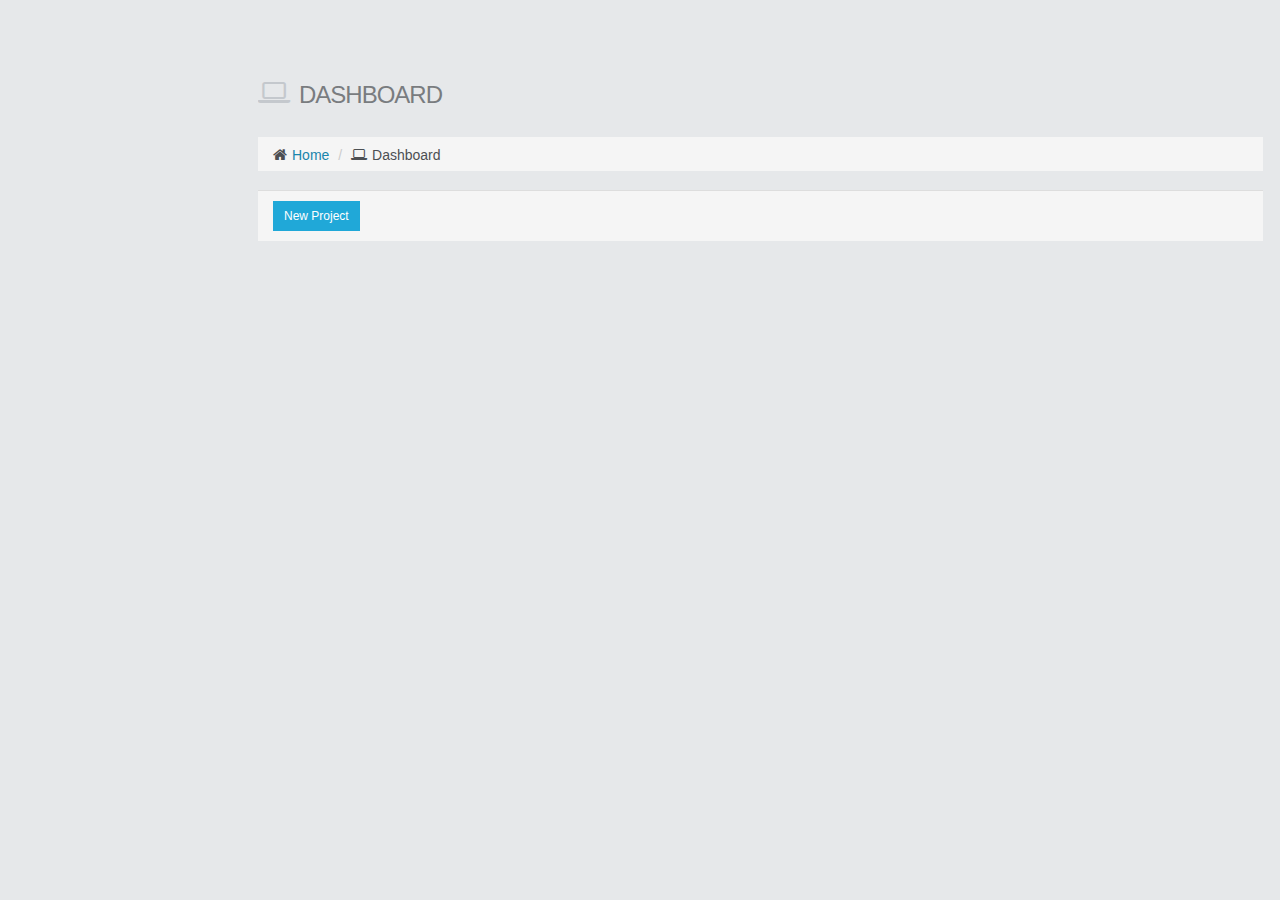
==== commit 3c582758: "routing commit." ====
--- a/pfm-html/WebContent/index.html
+++ b/pfm-html/WebContent/index.html
@@ -2,14 +2,14 @@
 
 <!DOCTYPE html>
 <html lang="en">
-	<head>
-    	<meta charset="utf-8">
-	    <meta http-equiv="X-UA-Compatible" content="IE=edge">
-	    <meta name="viewport" content="width=device-width, initial-scale=1">
-	    <title>Proton - Admin Template</title>		
-		
-		<!-- Import google fonts - Heading first/ text second -->
-        <link rel='stylesheet' type='text/css' href='http://fonts.useso.com/css?family=Open+Sans:400,700|Droid+Sans:400,700' />
+<head>
+	<meta charset="utf-8">
+	<meta http-equiv="X-UA-Compatible" content="IE=edge">
+	<meta name="viewport" content="width=device-width, initial-scale=1">
+	<title>Proton - Admin Template</title>		
+
+	<!-- Import google fonts - Heading first/ text second -->
+	<link rel='stylesheet' type='text/css' href='http://fonts.useso.com/css?family=Open+Sans:400,700|Droid+Sans:400,700' />
         <!--[if lt IE 9]>
 <link href="http://fonts.useso.com/css?family=Open+Sans:400" rel="stylesheet" type="text/css" />
 <link href="http://fonts.useso.com/css?family=Open+Sans:700" rel="stylesheet" type="text/css" />
@@ -17,48 +17,44 @@
 <link href="http://fonts.useso.com/css?family=Droid+Sans:700" rel="stylesheet" type="text/css" />
 <![endif]-->
 
-		<!-- Fav and touch icons -->
-		<link rel="shortcut icon" href="assets/ico/favicon.ico" type="image/x-icon" />    
-
-	    <!-- Css files -->
-	    <link href="assets/css/bootstrap.min.css" rel="stylesheet">		
-		<link href="assets/css/jquery.mmenu.css" rel="stylesheet">		
-		<link href="assets/css/font-awesome.min.css" rel="stylesheet">
-		<link href="assets/css/climacons-font.css" rel="stylesheet">
-		<link href="assets/plugins/xcharts/css/xcharts.min.css" rel=" stylesheet">		
-		<link href="assets/plugins/fullcalendar/css/fullcalendar.css" rel="stylesheet">
-		<link href="assets/plugins/morris/css/morris.css" rel="stylesheet">
-		<link href="assets/plugins/jquery-ui/css/jquery-ui-1.10.4.min.css" rel="stylesheet">
-		<link href="assets/plugins/jvectormap/css/jquery-jvectormap-1.2.2.css" rel="stylesheet">	    
-	    <link href="assets/css/style.min.css" rel="stylesheet">
-		<link href="assets/css/add-ons.min.css" rel="stylesheet">		
-
-	    <!-- HTML5 shim and Respond.js IE8 support of HTML5 elements and media queries -->
+<!-- Fav and touch icons -->
+<link rel="shortcut icon" href="assets/ico/favicon.ico" type="image/x-icon" />    
+
+<!-- Css files -->
+<link href="assets/css/bootstrap.min.css" rel="stylesheet">		
+<link href="assets/css/jquery.mmenu.css" rel="stylesheet">		
+<link href="assets/css/font-awesome.min.css" rel="stylesheet">
+<link href="assets/css/climacons-font.css" rel="stylesheet">
+<link href="assets/plugins/jquery-ui/css/jquery-ui-1.10.4.min.css" rel="stylesheet">
+<link href="assets/css/style.min.css" rel="stylesheet">
+<link href="assets/css/add-ons.min.css" rel="stylesheet">
+<link href="assets/plugins/bgrins-spectrum/spectrum.css" rel="stylesheet">
+<!-- HTML5 shim and Respond.js IE8 support of HTML5 elements and media queries -->
 	    <!--[if lt IE 9]>
 			<script src="https://oss.maxcdn.com/libs/html5shiv/3.7.0/html5shiv.js"></script>
 			<script src="https://oss.maxcdn.com/libs/respond.js/1.4.2/respond.min.js"></script>
-	    <![endif]-->
-
-	    <!-- start: JavaScript-->
-	<!--[if !IE]>-->
+			<![endif]-->
+
+			<!-- start: JavaScript-->
+			<!--[if !IE]>-->
 
 			<script src="assets/js/jquery-2.1.1.min.js"></script>
 
-	<!--<![endif]-->
+			<!--<![endif]-->
 
 	<!--[if IE]>
 	
 		<script src="assets/js/jquery-1.11.1.min.js"></script>
 	
-	<![endif]-->
-
-	<!--[if !IE]>-->
+		<![endif]-->
+
+		<!--[if !IE]>-->
 
 		<script type="text/javascript">
 			window.jQuery || document.write("<script src='assets/js/jquery-2.1.1.min.js'>"+"<"+"/script>");
 		</script>
 
-	<!--<![endif]-->
+		<!--<![endif]-->
 
 	<!--[if IE]>
 	
@@ -66,672 +62,142 @@
 	 	window.jQuery || document.write("<script src='assets/js/jquery-1.11.1.min.js'>"+"<"+"/script>");
 		</script>
 		
-	<![endif]-->
-	<script src="assets/js/jquery-migrate-1.2.1.min.js"></script>
-	<script src="assets/js/bootstrap.min.js"></script>	
-	
-	
-	<!-- page scripts -->
-	<script src="assets/plugins/jquery-ui/js/jquery-ui-1.10.4.min.js"></script>
-	<script src="assets/plugins/touchpunch/jquery.ui.touch-punch.min.js"></script>
-	<script src="assets/plugins/moment/moment.min.js"></script>
-	<script src="assets/plugins/fullcalendar/js/fullcalendar.min.js"></script>
+		<![endif]-->
+		<script src="assets/js/jquery-migrate-1.2.1.min.js"></script>
+		<script src="assets/js/bootstrap.min.js"></script>	
+
+
+		<!-- page scripts -->
+		<script src="assets/plugins/jquery-ui/js/jquery-ui-1.10.4.min.js"></script>
+		<script src="assets/plugins/jquery-tmpl/jquery.tmpl.js"></script>
 	<!--[if lte IE 8]>
 		<script language="javascript" type="text/javascript" src="assets/plugins/excanvas/excanvas.min.js"></script>
-	<![endif]-->
-	<script src="assets/plugins/flot/jquery.flot.min.js"></script>
-	<script src="assets/plugins/flot/jquery.flot.pie.min.js"></script>
-	<script src="assets/plugins/flot/jquery.flot.stack.min.js"></script>
-	<script src="assets/plugins/flot/jquery.flot.resize.min.js"></script>
-	<script src="assets/plugins/flot/jquery.flot.time.min.js"></script>
-	<script src="assets/plugins/flot/jquery.flot.spline.min.js"></script>
-	<script src="assets/plugins/xcharts/js/xcharts.min.js"></script>
-	<script src="assets/plugins/autosize/jquery.autosize.min.js"></script>
-	<script src="assets/plugins/placeholder/jquery.placeholder.min.js"></script>
-	<script src="assets/plugins/datatables/js/jquery.dataTables.min.js"></script>
-	<script src="assets/plugins/datatables/js/dataTables.bootstrap.min.js"></script>
-	<script src="assets/plugins/raphael/raphael.min.js"></script>
-	<script src="assets/plugins/morris/js/morris.min.js"></script>
-	<script src="assets/plugins/jvectormap/js/jquery-jvectormap-1.2.2.min.js"></script>
-	<script src="assets/plugins/jvectormap/js/jquery-jvectormap-world-mill-en.js"></script>
-	<script src="assets/plugins/jvectormap/js/gdp-data.js"></script>	
-	<script src="assets/plugins/gauge/gauge.min.js"></script>
-	
-	
-	<!-- theme scripts -->
-	<script src="assets/js/SmoothScroll.js"></script>
-	<script src="assets/js/jquery.mmenu.min.js"></script>
-	<script src="assets/js/core.min.js"></script>
-	<script src="assets/plugins/d3/d3.min.js"></script>	
-	
-	<!-- inline scripts related to this page -->
-	<script src="assets/js/pages/index.js"></script>	
-	
-	<!-- end: JavaScript-->
+		<![endif]-->
+
+		<script src="assets/plugins/autosize/jquery.autosize.min.js"></script>
+		<script src="assets/plugins/moment/moment.min.js"></script>
+		<script src="assets/plugins/bootstrap-datepicker-master/js/bootstrap-datepicker.js"></script>
+		<script src="assets/plugins/bgrins-spectrum/spectrum.js"></script>
+
+		<!-- theme scripts -->
+		<script src="assets/js/SmoothScroll.js"></script>
+		<script src="assets/js/jquery.mmenu.min.js"></script>
+		<script src="assets/plugins/d3/d3.min.js"></script>	
+
+		<!-- inline scripts related to this page -->
+		<script src="assets/js/pages/index.js"></script>
+
+		<!-- end: JavaScript-->
 	</head>
 </head>
 
 <body>
+	<!-- start new project modal content -->
+	<div class="modal fade" id="new_project_modal">
+		<div class="modal-dialog">
+			<div class="modal-content">
+				<div class="modal-header">
+					<button type="button" class="close" data-dismiss="modal" aria-hidden="true">&times;</button>
+					<h4 class="modal-title">New Project</h4>
+				</div>
+				<div style="height:400px; overflow-y: auto;">
+					<div class="modal-body">
+						<form id="create_project_form" method="post">
+							<div class="form-group">
+								<label>Project Name</label>
+								<input class="form-control" placeholder="Project Name" type="text" data-validation-engine="validate[required]">
+							</div>
+							<div class="form-group">
+								<label>Purposed Start Date</label>
+								
+								<input id="purposed_start_date_text" class="form-control" placeholder="Purposed Start Date" type="text" data-validation-engine="validate[required]">
+								
+							</div>
+							<div class="form-group">
+								<label>Purposed End Date</label>
+								<input id="purposed_end_date_text" class="form-control" placeholder="Purposed End Date" type="text" data-validation-engine="validate[required]">
+							</div>
+							<div class="form-group">
+								<label>Project Color</label>
+									<div>
+										<input id="project_color_text" type="text"/>
+									</div>
+								<!-- <div style="width: 30px; height: 30px; background-color: red"></div> -->
+							</div>
+							<div class="form-group">
+								<label>Description</label>
+								<textarea class="form-control" placeholder="Description" type="text"></textarea>
+							</div>
+						</form>
+						
+					</div>
+				</div>
+				<div class="modal-footer">
+					<button type="button" class="btn btn-default" data-dismiss="modal">Close</button>
+					<button id="save_new_project_button" type="button" class="btn btn-primary">Save changes</button>
+				</div>
+			</div><!-- /.modal-content -->
+		</div><!-- /.modal-dialog -->
+	</div><!-- /.modal -->
+	<!-- end modal content -->
+
+	<!-- start template -->
+	<script id="project_item_template" type="text/x-jquery-tmpl">
+		<div class="col-md-3">
+			<div class="social-box">
+				<i id="project_first_letter" style="background-color: #336699; color: #fff;">${$item.getFirstLetter()}</i>
+				<ul>
+					<li>
+						<strong>${name}</strong>
+						<span>friends</span>
+					</li>
+					<li>
+						<strong>${description}</strong>
+						<span>feeds</span>
+					</li>
+				</ul>
+			</div><!--/social-box-->			
+
+		</div><!--/col-->
+	</script>
+	<!-- end template -->
 	<!-- start: Header -->
 	<!--#include file="navigation.html"-->
 	<!-- end: Header -->
 	
 	<div class="container-fluid content">
-	
+
 		<div class="row">
-				
+
 			<!-- start: Main Menu -->
 			<!--#include file="main-menu.html"-->
 			<!-- end: Main Menu -->
 			
 			<!-- start: Content -->
 			<div class="main">
-			
+
 				<div class="row">
 					<div class="col-lg-12">
 						<h3 class="page-header"><i class="fa fa-laptop"></i> Dashboard</h3>
 						<ol class="breadcrumb">
 							<li><i class="fa fa-home"></i><a href="index.shtml">Home</a></li>
-							<li><i class="fa fa-laptop"></i>Dashboard</li>						  	
+							<li><i class="fa fa-laptop"></i>Dashboard</li>
 						</ol>
 					</div>
 				</div>
-				
-				<div class="row">
+
+				<div class="row" style="margin-bottom: 19px;">
+					<div class="col-lg-12">
+						<div class="panel-footer">
+							<div class="btn-group">
+								<button id="new_project_button" type="button" class="btn btn-primary btn-sm">New Project</button>
+							</div>
+						</div>
+					</div>
+				</div>
+				<div class="row" id="project_collection">
 					
-					<div class="col-lg-3 col-md-3 col-sm-12 col-xs-12">
-						<div class="info-box red-bg">
-							<i class="fa fa-thumbs-o-up"></i>
-							<div class="count">356K</div>
-							<div class="title">Order</div>						
-						</div><!--/.info-box-->			
-					</div><!--/.col-->
-					
-					<div class="col-lg-3 col-md-3 col-sm-12 col-xs-12">
-						<div class="info-box green-bg">
-							<i class="fa fa-cubes"></i>
-							<div class="count">425K</div>
-							<div class="title">Stock</div>						
-						</div><!--/.info-box-->			
-					</div><!--/.col-->
-					
-					<div class="col-lg-3 col-md-3 col-sm-12 col-xs-12">
-						<div class="info-box blue-bg">
-							<i class="fa fa-cloud-download"></i>
-							<div class="count">325K</div>
-							<div class="title">Download</div>						
-						</div><!--/.info-box-->			
-					</div><!--/.col-->
-					
-					<div class="col-lg-3 col-md-3 col-sm-12 col-xs-12">
-						<div class="info-box magenta-bg">
-							<i class="fa fa-shopping-cart"></i>
-							<div class="count">259K</div>
-							<div class="title">Purchased</div>						
-						</div><!--/.info-box-->			
-					</div><!--/.col-->		
-					
-				</div><!--/.row-->
-				
-				<div class="row">
-					
-					<div class="col-lg-9 col-md-12">
-						
-						<div class="panel panel-default">
-							
-							<div class="panel-heading">
-								<i class="fa fa-refresh red"></i><h2><strong>Real-time updates</strong></h2>
-								
-								<div class="panel-actions">
-									<a href="index.shtml#" class="btn-setting"><i class="fa fa-rotate-right"></i></a>
-									<a href="index.shtml#" class="btn-minimize"><i class="fa fa-chevron-up"></i></a>
-									<a href="index.shtml#" class="btn-close"><i class="fa fa-times"></i></a>
-								</div>					
-							</div>
-							
-							<div class="panel-body">						
-								</br/>							
-								<div id="realtime-update" style="height:200px;color:#484848;"></div>
-							</div>						
-						</div>						
-					</div><!--/col-->				
-					<div class="col-lg-3 col-md-12">
-						<div class="panel panel-default">					
-							<div class="panel-body white-bg">						
-								</br/>
-								<div class="graph-container text-center">
-									<div id="hero-donut" class="graph" style="height:236px;"></div>
-								</div>	
-							</div>
-						</div>		
-					</div><!--/.col-->		
-					
-				</div><!--/.row-->	
-	
-				<div class="row">	
-	
-					<div class="col-lg-6 col-md-12">
-						
-						<div class="panel panel-default">
-							<div class="panel-heading">
-								<h2><i class="fa fa-map-marker red"></i><strong>Countries</strong></h2>
-								<div class="panel-actions">
-									<a href="index.shtml#" class="btn-setting"><i class="fa fa-rotate-right"></i></a>
-									<a href="index.shtml#" class="btn-minimize"><i class="fa fa-chevron-up"></i></a>
-									<a href="index.shtml#" class="btn-close"><i class="fa fa-times"></i></a>
-								</div>	
-							</div>
-							<div class="panel-body">
-								<div id="map" style="height:286px;"></div>	
-							</div>
-		
-						</div>
-							
-						<div class="panel panel-default">
-							<div class="panel-heading">
-								<h2><i class="fa fa-flag-o red"></i><strong>Registered Users</strong></h2>
-								<div class="panel-actions">
-									<a href="index.shtml#" class="btn-setting"><i class="fa fa-rotate-right"></i></a>
-									<a href="index.shtml#" class="btn-minimize"><i class="fa fa-chevron-up"></i></a>
-									<a href="index.shtml#" class="btn-close"><i class="fa fa-times"></i></a>
-								</div>
-							</div>
-							<div class="panel-body">
-								<table class="table bootstrap-datatable countries">
-									<thead>
-										<tr>
-											<th></th>
-											<th>Country</th>
-											<th>Users</th>
-											<th>Online</th>
-											<th>Performance</th>
-										</tr>
-									</thead>   
-									<tbody>
-										<tr>
-											<td><img src="assets/ico/flags/Germany.png" style="height:18px; margin-top:-2px;"></td>
-											<td>Germany</td>
-											<td>2563</td>
-											<td>1025</td>
-											<td>
-												<div class="progress thin">
-													<div class="progress-bar progress-bar-danger" role="progressbar" aria-valuenow="73" aria-valuemin="0" aria-valuemax="100" style="width: 73%">
-													</div>
-													<div class="progress-bar progress-bar-warning" role="progressbar" aria-valuenow="27" aria-valuemin="0" aria-valuemax="100" style="width: 27%">
-												  	</div>
-												</div>
-												<span class="sr-only">73%</span>   	
-											</td>
-										</tr>
-										<tr>
-											<td><img src="assets/ico/flags/India.png" style="height:18px; margin-top:-2px;"></td>
-											<td>India</td>
-											<td>3652</td>
-											<td>2563</td>
-											<td>
-												<div class="progress thin">
-													<div class="progress-bar progress-bar-danger" role="progressbar" aria-valuenow="57" aria-valuemin="0" aria-valuemax="100" style="width: 57%">
-													</div>
-													<div class="progress-bar progress-bar-warning" role="progressbar" aria-valuenow="43" aria-valuemin="0" aria-valuemax="100" style="width: 43%">
-													</div>
-												</div>
-												<span class="sr-only">57%</span>   	
-											</td>
-										</tr>
-										<tr>
-											<td><img src="assets/ico/flags/Spain.png" style="height:18px; margin-top:-2px;"></td>
-											<td>Spain</td>
-											<td>562</td>
-											<td>452</td>
-											<td>
-												<div class="progress thin">
-													<div class="progress-bar progress-bar-danger" role="progressbar" aria-valuenow="93" aria-valuemin="0" aria-valuemax="100" style="width: 93%">
-													</div>
-													<div class="progress-bar progress-bar-warning" role="progressbar" aria-valuenow="7" aria-valuemin="0" aria-valuemax="100" style="width: 7%">
-												  	</div>
-												</div>
-												<span class="sr-only">93%</span>   	
-											</td>
-										</tr>
-										<tr>
-											<td><img src="assets/ico/flags/Russia.png" style="height:18px; margin-top:-2px;"></td>
-											<td>Russia</td>
-											<td>1258</td>
-											<td>958</td>
-											<td>
-												<div class="progress thin">
-												  	<div class="progress-bar progress-bar-danger" role="progressbar" aria-valuenow="20" aria-valuemin="0" aria-valuemax="100" style="width: 20%">
-												  	</div>
-													<div class="progress-bar progress-bar-warning" role="progressbar" aria-valuenow="80" aria-valuemin="0" aria-valuemax="100" style="width: 80%">
-												  	</div>
-												</div>
-												<span class="sr-only">20%</span>   	
-											</td>
-										</tr>
-										<tr>
-											<td><img src="assets/ico/flags/usa.png" style="height:18px; margin-top:-2px;"></td>
-											<td>USA</td>
-											<td>4856</td>
-											<td>3621</td>
-											<td>
-												<div class="progress thin">
-												  	<div class="progress-bar progress-bar-danger" role="progressbar" aria-valuenow="20" aria-valuemin="0" aria-valuemax="100" style="width: 20%">
-												  	</div>
-													<div class="progress-bar progress-bar-warning" role="progressbar" aria-valuenow="80" aria-valuemin="0" aria-valuemax="100" style="width: 80%">
-												  	</div>
-												</div>
-												<span class="sr-only">20%</span>   	
-											</td>
-										</tr>
-										<tr>
-											<td><img src="assets/ico/flags/brazil.png" style="height:18px; margin-top:-2px;"></td>
-											<td>Brazil</td>
-											<td>265</td>
-											<td>102</td>
-											<td>
-												<div class="progress thin">
-												  	<div class="progress-bar progress-bar-danger" role="progressbar" aria-valuenow="20" aria-valuemin="0" aria-valuemax="100" style="width: 20%">
-												  	</div>
-													<div class="progress-bar progress-bar-warning" role="progressbar" aria-valuenow="80" aria-valuemin="0" aria-valuemax="100" style="width: 80%">
-												  	</div>
-												</div>
-												<span class="sr-only">20%</span>   	
-											</td>
-										</tr>
-									</tbody>
-								</table>
-							</div>
-		
-						</div>	
-	
-					</div><!--/col-->
-					
-					
-					<div class="col-lg-3 col-md-12">
-						
-						<div class="panel panel-default">
-	
-							<div class="panel-body weather widget">
-								
-								<div class="today text-center">
-									
-									<h4 class="blue"><strong><i class="fa fa-map-marker fa-3x red"></i> Nevada</strong></h4>
-									<i class="climacon snow moon"></i>
-									
-									
-									<div class="row">
-										
-										<div class="col-xs-5 text-right date">
-											<div>Thursday</div>
-											<small>July, 10</small>
-										</div><!--/.col-->
-										
-										<div class="col-xs-7 text-left temp">
-											15°C
-										</div><!--/.col-->	
-										
-									</div><!--/.row-->		
-									
-								</div>
-								
-								<div class="forecast row text-center">
-									
-									<div class="col-xs-4">
-										<i class="climacon lightning sun"></i>
-										<span class="label label-primary">MON</span>
-										<p>40°C</p>
-									</div><!--/.col-->
-									
-									<div class="col-xs-4">
-										<i class="climacon snow moon"></i>
-										<span class="label label-primary">TUE</span>
-										<p>18°C</p>
-									</div><!--/.col-->
-									
-									<div class="col-xs-4">
-										<i class="climacon hail sun"></i>
-										<span class="label label-primary">WED</span>
-										<p>25°C</p>
-									</div><!--/.col-->
-									
-								</div>												
-								
-							</div>
-						</div>		
-					
-					</div><!--/.col-->
-					
-					<div class="col-lg-3 col-md-12">
-						
-						<div class="panel panel-default">
-	
-							<div class="panel-body weather widget">
-								
-								<div class="today text-center">
-									
-									<h4 class="blue"><strong><i class="fa fa-map-marker fa-3x red"></i> California</strong></h4>
-									<i class="climacon rain"></i>
-									
-									
-									<div class="row">
-										
-										<div class="col-xs-5 text-right date">
-											<div>Thursday</div>
-											<small>July, 10</small>
-										</div><!--/.col-->
-										
-										<div class="col-xs-7 text-left temp">
-											18°C
-										</div><!--/.col-->	
-										
-									</div><!--/.row-->		
-									
-								</div>
-								
-								<div class="forecast row text-center">
-									
-									<div class="col-xs-4">
-										<i class="climacon lightning sun"></i>
-										<span class="label label-primary">MON</span>
-										<p>35°C</p>
-									</div><!--/.col-->
-									
-									<div class="col-xs-4">
-										<i class="climacon fog sun"></i>
-										<span class="label label-primary">TUE</span>
-										<p>28°C</p>
-									</div><!--/.col-->
-									
-									<div class="col-xs-4">
-										<i class="climacon rain"></i>
-										<span class="label label-primary">WED</span>
-										<p>17°C</p>
-									</div><!--/.col-->
-									
-								</div>												
-								
-							</div>
-						</div>		
-					
-					</div><!--/.col-->
-					
-					<div class="col-lg-3 col-md-6">
-						
-						<div class="panel panel-default">
-							
-							<div class="panel-body text-center" style="height:230px">
-								<h2 class="lime">Sold Out</h2>
-								<div style="width:300px;left:50%;position:absolute;margin-left:-150px;">
-									<canvas id="gauge1"></canvas>
-								</div>
-								<span class="pull-left"><strong class="blue">$256.256,25</strong></span>
-								<span class="pull-right"><i class="fa fa-arrow-circle-o-up text-success"></i> 52%</span>
-							</div>							
-							
-						</div>	
-											
-					</div><!--/.col-->
-					
-					<div class="col-lg-3 col-md-6">
-						
-						<div class="panel panel-default">
-							
-							<div class="panel-body text-center" style="height:230px">
-								<h2 class="lime">Profit</h2>
-								<div style="width:300px;left:50%;position:absolute;margin-left:-150px;">
-									<canvas id="gauge2"></canvas>
-								</div>
-								<span class="pull-left"><strong class="blue">$125.365,56</strong></span>
-								<span class="pull-right"><i class="fa fa-arrow-circle-o-up text-success"></i> 70%</span>
-							</div>	
-							
-						</div>	
-											
-					</div><!--/.col-->
-				</div><!--/row-->						
-					
-				<div class="row">	
-					
-					<div class="col-sm-12">
-						
-						<div class="panel panel-default">
-							<div class="panel-heading">
-								<h2><i class="fa fa-bar-chart-o red"></i><strong>xCharts</strong></h2>
-								<div class="panel-actions">
-									<a href="charts-xcharts.html#" class="btn-setting"><i class="fa fa-rotate-right"></i></a>
-									<a href="charts-xcharts.html#" class="btn-minimize"><i class="fa fa-chevron-up"></i></a>
-									<a href="charts-xcharts.html#" class="btn-close"><i class="fa fa-times"></i></a>
-								</div>
-							</div>
-							<div class="panel-body">
-								<figure class="demo" id="chart" style="height: 300px"></figure>
-							</div>
-						</div>
-					
-					</div><!--/col-->				
-				
-				</div><!--/row-->			
-				
-					
-				<div class="row">			
-					
-					<div class="col-lg-6 col-md-12">
-						
-						<div class="panel panel-default">
-							<div class="panel-heading">
-								<h2><i class="fa fa-spinner red"></i><strong>In Progress</strong></h2>
-								<div class="panel-actions">
-									<a href="index.shtml#" class="btn-setting"><i class="fa fa-rotate-right"></i></a>
-									<a href="index.shtml#" class="btn-minimize"><i class="fa fa-chevron-up"></i></a>
-									<a href="index.shtml#" class="btn-close"><i class="fa fa-times"></i></a>
-								</div>
-								<ul class="nav nav-tabs" id="recent">
-								  	<li class="active"><a href="index.shtml#tasks">Tasks</a></li>
-								  	<li><a href="index.shtml#tickets">Tickets</a></li>
-								</ul>
-							</div>
-							<div class="panel-body">
-								<div class="tab-content">
-									<div class="tab-pane active" id="tasks">
-										<table class="table bootstrap-datatable datatable small-font">
-											<thead>
-												  <tr>
-													  <th>Task</th>
-													  <th>Assigned to</th>
-													  <th>Progress</th>
-													  <th class="center">Status</th>
-												  </tr>
-											  </thead>   
-											  <tbody>
-												<tr>
-													<td>Package Usage</td>
-													<td>Jenny Coe</td>
-													<td>
-														<div class="progress thin">
-														  	<div class="progress-bar progress-bar-success" role="progressbar" aria-valuenow="73" aria-valuemin="0" aria-valuemax="100" style="width: 73%">
-														    	<span class="sr-only">73% Complete (success)</span>
-														  	</div>
-														</div>
-													</td>
-													<td class="text-center text-info">
-														Active
-													</td>
-												</tr>
-												<tr>
-													<td>Payment Process</td>
-													<td>Jack Key</td>
-													<td>
-														<div class="progress thin">
-														  	<div class="progress-bar progress-bar-success" role="progressbar" aria-valuenow="95" aria-valuemin="0" aria-valuemax="100" style="width: 95%">
-														    	<span class="sr-only">95% Complete (success)</span>
-														  	</div>
-														</div>
-													</td>
-													<td class="text-center text-success">
-														Active
-													</td>
-												</tr>
-												<tr>
-													<td>Web Development</td>
-													<td>Jossy</td>
-													<td>
-														<div class="progress thin">
-														  	<div class="progress-bar progress-bar-warning" role="progressbar" aria-valuenow="27" aria-valuemin="0" aria-valuemax="100" style="width: 27%">
-														    	<span class="sr-only">27% Complete (success)</span>
-														  	</div>
-														</div>
-													</td>
-													<td class="text-center text-warning">
-														Pending
-													</td>
-												</tr>
-												<tr>
-													<td>Web Error</td>
-													<td>Alex Bram</td>
-													<td>
-														<div class="progress thin">
-														  	<div class="progress-bar progress-bar-success" role="progressbar" aria-valuenow="50" aria-valuemin="0" aria-valuemax="100" style="width: 50%">
-														    	<span class="sr-only">50% Complete (success)</span>
-														  	</div>
-														</div>
-													</td>
-													<td class="text-center text-primary">
-														Active
-													</td>
-												</tr>
-												<tr>
-													<td>Storage Capacity</td>
-													<td>Jimmy Doe</td>
-													<td>
-														<div class="progress thin">
-														  	<div class="progress-bar progress-bar-danger" role="progressbar" aria-valuenow="73" aria-valuemin="0" aria-valuemax="100" style="width: 73%">
-														    	<span class="sr-only">73% Complete (success)</span>
-														  	</div>
-														</div>
-													</td>
-													<td class="text-center text-danger">
-														Canceled
-													</td>
-												</tr>
-												<tr>
-													<td>Disk Performance</td>
-													<td>Marcell</td>
-													<td>
-														<div class="progress thin">
-														  	<div class="progress-bar progress-bar-success" role="progressbar" aria-valuenow="40" aria-valuemin="0" aria-valuemax="100" style="width: 40%">
-														    	<span class="sr-only">40% Complete (success)</span>
-														  	</div>
-														</div>
-													</td>
-													<td class="text-center text-primary">
-														Active
-													</td>
-												</tr>
-												<tr>
-													<td>Yearly Services</td>
-													<td>Morgan</td>
-													<td>
-														<div class="progress thin">
-														  	<div class="progress-bar progress-bar-warning" role="progressbar" aria-valuenow="27" aria-valuemin="0" aria-valuemax="100" style="width: 27%">
-														    	<span class="sr-only">27% Complete (success)</span>
-														  	</div>
-														</div>
-													</td>
-													<td class="text-center text-warning">
-														Pending
-													</td>
-												</tr>											
-											</tbody>
-										</table>
-									</div>	
-								  	<div class="tab-pane" id="tickets">
-										<table class="table bootstrap-datatable datatable small-font">
-											<thead>
-												<tr>
-													<th>Status</th>
-													<th>Date</th>
-													<th>Description</th>
-													<th>User</th>
-													<th>Number</th>
-												</tr>
-											</thead>   
-											<tbody>
-												<tr>
-													<td><span class="label label-success">Complete</span></td>
-													<td>May 10, 2014 18:05</td>
-													<td>Disk problem</td>
-													<td>Gerry</td>
-													<td><b>[#26915]</b></td>
-												</tr>
-												<tr>
-													<td><span class="label label-warning">Suspended</span></td>
-													<td>May 10, 2014 18:05</td>
-													<td>Hosting Update</td>
-													<td>Sarah</td>
-													<td><b>[#25986]</b></td>
-												</tr>
-												<tr>
-													<td><span class="label label-danger">Rejected</span></td>
-													<td>May 10, 2014 18:05</td>
-													<td>Trouble Connection</td>
-													<td>Smith</td>
-													<td><b>[#23695]</b></td>
-												</tr>
-												<tr>
-													<td><span class="label label-info">In progress</span></td>
-													<td>May 10, 2014 18:05</td>
-													<td>Domain Performance </td>
-													<td>George</td>
-													<td><b>[#24587]</b></td>
-												</tr>
-												<tr>
-													<td><span class="label label-success">Complete</span></td>
-													<td>May 10, 2014 18:05</td>
-													<td>Paypal Registration</td>
-													<td>Justin</td>
-													<td><b>[#25698]</b></td>
-												</tr>
-												<tr>
-													<td><span class="label label-success">Complete</span></td>
-													<td>May 10, 2014 18:05</td>
-													<td>Server Problem</td>
-													<td>Elie</td>
-													<td><b>[#25367]</b></td>
-												</tr>
-												<tr>
-													<td><span class="label label-info">In progress</span></td>
-													<td>May 10, 2014 18:05</td>
-													<td>Design Error</td>
-													<td>Reinald</td>
-													<td><b>[#25639]</b></td>
-												</tr>
-																						
-											</tbody>
-										</table>
-								  	</div>
-								</div>	 	
-							</div>
-						</div>
-						
-					</div><!--/col-->
-					<div class="col-md-3">
-						
-						<div class="social-box facebook">
-							<i class="fa fa-facebook"></i>
-							<ul>
-								<li>
-									<strong>256k</strong>
-									<span>friends</span>
-								</li>
-								<li>
-									<strong>359</strong>
-									<span>feeds</span>
-								</li>
-							</ul>
-						</div><!--/social-box-->			
-						
-					</div><!--/col-->
-					
+					<!--
 					<div class="col-md-3">
 						
 						<div class="social-box twitter">
@@ -746,9 +212,9 @@
 									<span>tweets</span>
 								</li>
 							</ul>
-						</div><!--/social-box-->			
-						
-					</div><!--/col-->
+						</div>
+						
+					</div>
 					
 					<div class="col-md-3">
 						
@@ -764,9 +230,9 @@
 									<span>feeds</span>
 								</li>
 							</ul>
-						</div><!--/social-box-->			
-						
-					</div><!--/col-->
+						</div>
+						
+					</div>
 					
 					<div class="col-md-3">
 						
@@ -782,147 +248,39 @@
 									<span>circles</span>
 								</li>
 							</ul>
-						</div><!--/social-box-->			
-						
-					</div><!--/col-->
-						
-				</div><!--/row-->	
-	
-				<div class="row">
-					
-					<div class="col-lg-4 col-md-12">
-						<div class="panel panel-default calendar">	
-							<div class="calendar-small"></div>
-							<div class="list">
-								<ul>
-									<li>
-										<label class="custom-checkbox-item">
-											<input class="custom-checkbox" type="checkbox"/>
-											<span class="custom-checkbox-mark"></span>
-											<span class="custom-checkbox-desc">Lunch With Clients</span>
-											<i class="fa fa-thumbs-o-up"></i>
-										</label>
-									</li>
-									<li>
-										<label class="custom-checkbox-item">
-											<input class="custom-checkbox" type="checkbox"/>
-											<span class="custom-checkbox-mark"></span>
-											<span class="custom-checkbox-desc">Meeting With All Staff</span>
-											<i class="fa fa-space-shuttle"></i>
-										</label>
-									</li>
-									<li>
-										<label class="custom-checkbox-item">
-											<input class="custom-checkbox" type="checkbox"/>
-											<span class="custom-checkbox-mark"></span>
-											<span class="custom-checkbox-desc">Factory Birthday</span>
-											<i class="fa fa-star-half-o"></i>
-										</label>
-									</li>
-								</ul>
-								<div class="row">
-									<div class="col-xs-6">
-										<button type="button" class="btn btn-success btn-block">Accept</button>
-									</div><!--/col-->
-									<div class="col-xs-6">
-										<button type="button" class="btn btn-default btn-block">Discard</button>
-									</div><!--/col-->
-								</div><!--/row-->
-							</div>				
-						</div>
-					</div><!--/col-->
-					
-					<div class="col-lg-8 col-md-12">
-	
-						<div class="panel panel-default">
-							<div class="panel-heading">
-								<h2><i class="fa fa-check red"></i><strong>To Do</strong></h2>
-								<div class="panel-actions">
-									<a href="index.shtml#" class="btn-setting"><i class="fa fa-rotate-right"></i></a>
-									<a href="index.shtml#" class="btn-minimize"><i class="fa fa-chevron-up"></i></a>
-									<a href="index.shtml#" class="btn-close"><i class="fa fa-times"></i></a>
-								</div>
-							</div>
-							<div class="panel-body no-padding">
-								<div class="todo-list">									
-									<div class="header">Today</div>
-									<ul id="todo-2" class="todo-list-tasks">
-										<li>
-											<label class="custom-checkbox-item pull-left">
-												<input class="custom-checkbox" type="checkbox"/>
-												<span class="custom-checkbox-mark"></span>
-											</label>
-											<span class="desc">Add slider home to creative template</span> 
-										</li>
-										<li>
-											<label class="custom-checkbox-item pull-left">
-												<input class="custom-checkbox" type="checkbox"/>
-												<span class="custom-checkbox-mark"></span>
-											</label>
-											<span class="desc">Change portfolio image with new animation</span> 
-										</li>
-										<li>
-											<label class="custom-checkbox-item pull-left">
-												<input class="custom-checkbox" type="checkbox"/>
-												<span class="custom-checkbox-mark"></span>
-											</label>
-											<span class="desc">Fixed JavaScript problem for index page</span> 
-										</li>
-									</ul>
-									<div class="header">Tommorow</div>
-									<ul id="todo-3" class="todo-list-tasks">
-										<li>
-											<label class="custom-checkbox-item pull-left">
-												<input class="custom-checkbox" type="checkbox"/>
-												<span class="custom-checkbox-mark"></span>
-											</label>
-											<span class="desc">Update sliding menu with newest</span> 
-										</li>
-										<li>
-											<label class="custom-checkbox-item pull-left">
-												<input class="custom-checkbox" type="checkbox"/>
-												<span class="custom-checkbox-mark"></span>
-											</label>
-											<span class="desc">Change navigation structure on header</span> 
-										</li>
-									</ul>
-									<div class="header">Completed</div>
-									<ul class="completed"></ul>		
-								</div>
-							</div>
-							<div class="panel-footer">
-								<div class="form-group">
-									<input type="email" class="form-control" placeholder="Add new task">
-								</div>
-								<div class="btn-group">
-									<button type="button" class="btn btn-link"><i class="fa fa-wheelchair"></i></button>
-									<button type="button" class="btn btn-link"><i class="fa fa-file-text"></i></button>
-									<button type="button" class="btn btn-link"><i class="fa fa-heart"></i></button>
-								</div>
-								
-								<div class="pull-right">
-									<button type="button" class="btn btn-primary">Submit</button>
-								</div>	
-							</div>						
-						</div>
-	
-					</div><!--/col-->
-					
-				</div><!--/row-->     
-						
+						</div>
+						
+					</div>
+
+					<div class="col-md-3">
+						
+						<div class="social-box google-plus">
+							<i class="fa fa-google-plus"></i>
+							<ul>
+								<li>
+									<strong>962</strong>
+									<span>followers</span>
+								</li>
+								<li>
+									<strong>256</strong>
+									<span>circles</span>
+								</li>
+							</ul>
+						</div>
+						
+					</div>
+				-->	
 			</div>
 			<!-- end: Content -->
-			
+
 			<br><br><br>
-		
+
 		</div>
-		
-		<!--# include file="/usage.html" -->		
-		
+
 	</div>
 	<!--/container-->
-		
-	
+
+
 	<div class="modal fade" id="myModal">
 		<div class="modal-dialog">
 			<div class="modal-content">
@@ -940,11 +298,11 @@
 			</div><!-- /.modal-content -->
 		</div><!-- /.modal-dialog -->
 	</div><!-- /.modal -->
-	
+
 	<div class="clearfix"></div>
-	
-		
-	
-	
+
+
+
+
 </body>
 </html>